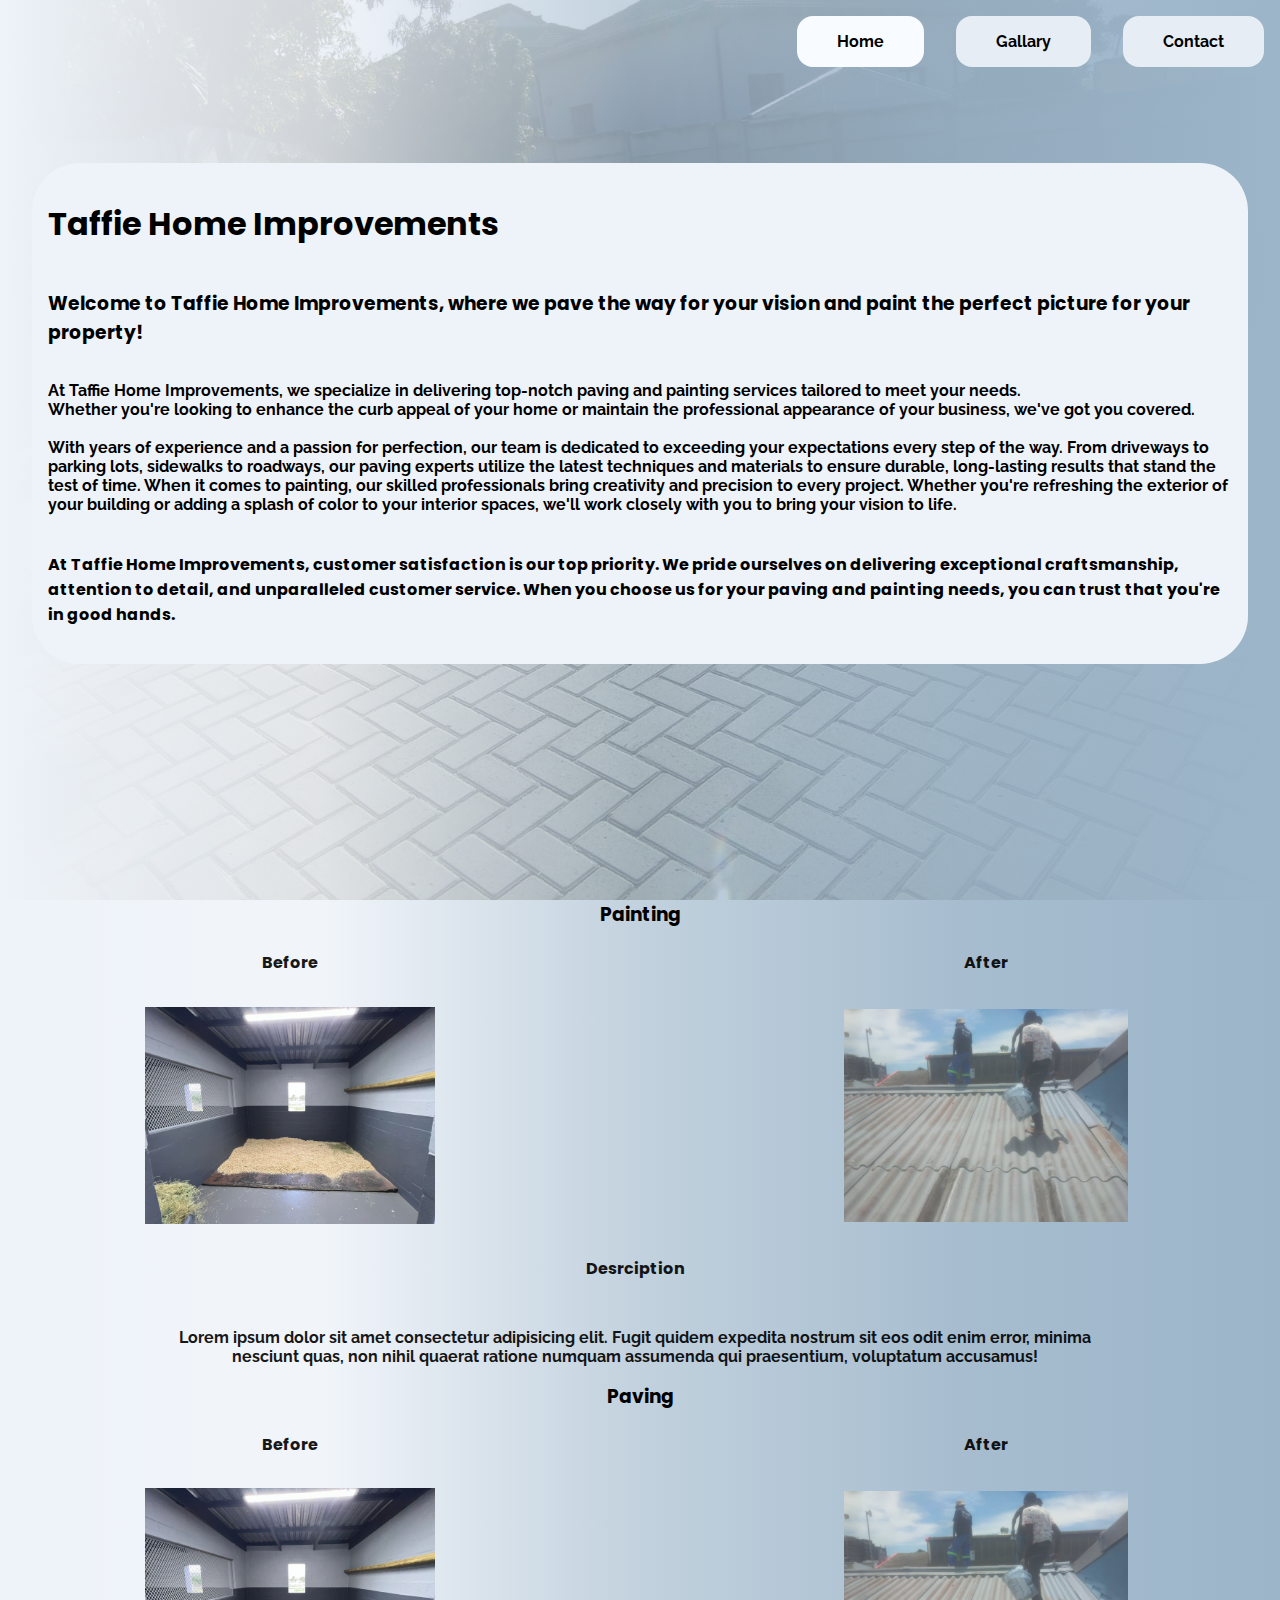
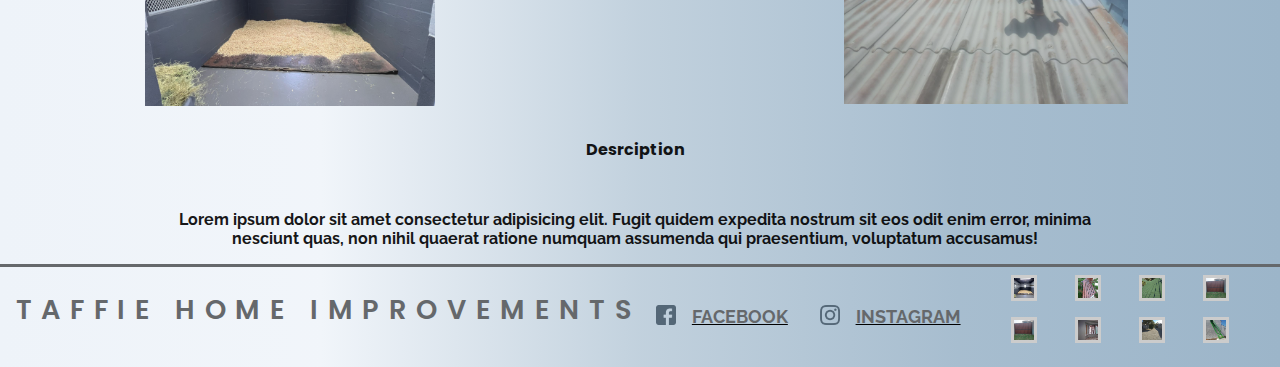
==== index.html @ 2634b91d "add breaks and home and contact href" ====
<!DOCTYPE html>
<html lang="en">
<head>
    <meta charset="UTF-8">
    <meta name="viewport" content="width=device-width, initial-scale=1.0">
    <link rel="stylesheet" href="index.css">
    <!-- FAVICON -->
    <link rel="apple-touch-icon" sizes="180x180" href="/apple-touch-icon.png">
    <link rel="icon" type="image/png" sizes="32x32" href="favicon_io (4)/favicon-32x32.png">
    <link rel="icon" type="image/png" sizes="16x16" href="favicon_io (4)/favicon-16x16.png">
    <link rel="manifest" href="/site.webmanifest">
    <title>Taffie Home Improvements</title>
    <script src="index.js"></script>
</head>
<body>
    <header>
        <nav>
            <ul class="navbar_container">
                <li class="nav_list_items_home">Home</li>
                <li class="nav_list_items"><a href="#gallary" class="nav_list_links">Gallary</a></li>
                <li class="nav_list_items"><a href="contact.html" class="nav_list_links">Contact</a></li>
            </ul>
        </nav>
        <article>
            <h1>Taffie Home Improvements</h1>
            <h3>Welcome to Taffie Home Improvements, where we pave the way for your vision and paint the perfect picture for your property!</h3>
            <p>At Taffie Home Improvements, we specialize in delivering top-notch paving and painting services tailored to meet your needs. <br>Whether you're looking to enhance the curb appeal of your home or maintain the professional appearance of your business, we've got you covered. <br><br>With years of experience and a passion for perfection, our team is dedicated to exceeding your expectations every step of the way. From driveways to parking lots, sidewalks to roadways, our paving experts utilize the latest techniques and materials to ensure durable, long-lasting results that stand the test of time. When it comes to painting, our skilled professionals bring creativity and precision to every project. Whether you're refreshing the exterior of your building or adding a splash of color to your interior spaces, we'll work closely with you to bring your vision to life.</p>
            <h4>At Taffie Home Improvements, customer satisfaction is our top priority. We pride ourselves on delivering exceptional craftsmanship, attention to detail, and unparalleled customer service. When you choose us for your paving and painting needs, you can trust that you're in good hands.</h4>
        </article>
    </header>
    <main>
        <h3 id="gallary" class="main_headers">Painting</h3>
        <button onclick="topFunction()" id="backToTopBtn" title="Go to top"><img src="assets/top.png" alt="Back to Top"></button>
        <section>
            <h4 class="before">Before</h4>
            <img src="assets/painting1.jpg" alt="" class="before_img">
            <h4 class="after">After</h4>
            <img src="assets/WhatsApp Image 2024-02-03 at 10.12.16_7e732983.jpg" alt="" class="after_img">
            <h4 class="description">Desrciption</h4>
            <p class="text">Lorem ipsum dolor sit amet consectetur adipisicing elit. Fugit quidem expedita nostrum sit eos odit enim error, minima nesciunt quas, non nihil quaerat ratione numquam assumenda qui praesentium, voluptatum accusamus!</p>
        </section>
        <h3 class="main_headers">Paving</h3>
        <section>
            <h4 class="before">Before</h4>
            <img src="assets/painting1.jpg" alt="" class="before_img">
            <h4 class="after">After</h4>
            <img src="assets/WhatsApp Image 2024-02-03 at 10.12.16_7e732983.jpg" alt="" class="after_img">
            <h4 class="description">Desrciption</h4>
            <p class="text">Lorem ipsum dolor sit amet consectetur adipisicing elit. Fugit quidem expedita nostrum sit eos odit enim error, minima nesciunt quas, non nihil quaerat ratione numquam assumenda qui praesentium, voluptatum accusamus!</p>
        </section>
    </main>
    <footer>
        <div class="details">
            <h2 class="details_name">Taffie Home Improvements</h2>
            <div class="facebook">
                <!-- facebook -->
                <a href="https://www.facebook.com/profile.php?id=61556179797734/"><img src="assets/facebook.png" alt=""></a>
                <a href="https://www.facebook.com/profile.php?id=61556179797734/"><h6 class="details_text">Facebook</h6></a>
            </div>
                <!-- instagram section -->
            <div class="insta">
                <!-- heading -->
                <a href="https://www.instagram.com/taffiehomeimprovements/"><img src="assets/instagram.png" alt=""></a>
                <a href="https://www.instagram.com/taffiehomeimprovements/"><h6 class="details_text">instagram</h6></a>
            </div>
            <div class="instagram_grid">
                <!-- instagram images layout into a grid of 4 columns and 8 images -->
                <img class="image_insta" src="assets/footerimg1.jpg" alt="">
                <img class="image_insta" src="assets/footerimg2.jpg" alt="">
                <img class="image_insta" src="assets/footerimg3.jpg" alt="">
                <img class="image_insta" src="assets/footerimg4.jpg" alt="">
                <img class="image_insta" src="assets/footerimg5.jpg" alt="">
                <img class="image_insta" src="assets/footerimg6.jpg" alt="">
                <img class="image_insta" src="assets/footerimg7.jpg" alt="">
                <img class="image_insta" src="assets/footerimg8.jpg" alt="">
            </div>
        </div>
    </footer>
</body>
</html>
---- index.css ----
/* ------------------------------------------------------------ GOOGLE FONT ------------------------------------------------------------ */
@import url('https://fonts.googleapis.com/css2?family=Poppins&family=Quicksand&family=Raleway:wght@300&family=Roboto:wght@300&display=swap');
@media only screen and (max-width: 600px) {
  body , html {
    margin: 0;
  }
  h1,h2, h3, h4 {
    font-family: 'Poppins', sans-serif;
  }
  p, .nav_list_items, .nav_list_items_home {
    font-family: 'Raleway', sans-serif;
    font-weight: bold;
  }
  /* ------------------------------------------------------------ NAVBAR ------------------------------------------------------------ */
  .navbar_container {
    display: flex;
    justify-content: flex-end;
    margin: 0;
  }
  .nav_list_items {
    list-style-type: none;
    margin: 0.5rem;
    padding: 1rem;
    border-radius: 1rem;
    background-color: #e6edf4;
    cursor: pointer;
  }
  .nav_list_items_home {
    list-style-type: none;
    margin: 0.5rem;
    padding: 1rem;
    border-radius: 1rem;
    background-color: rgb(248 251 255);
    cursor: pointer;
  }
  .nav_list_links {
    text-decoration: none;
  }
  a {
    color: black;
  }
  a:active {
    color: white;
  }
  header {
    height: 100vh;
    background-image: linear-gradient(to right,rgba(238, 243, 249, 1), rgb(238 243 249 / 82%), rgb(156 181 201 / 62%),rgb(156 181 201 / 89%),rgba(156, 181, 201, 1)), url("assets/afterpic1.jpg");
    background-size: cover;
    background-position: bottom;
  }
  main{
    margin: 0;
    background: linear-gradient(to right,rgba(238, 243, 249, 1), rgb(238 243 249 / 82%), rgb(156 181 201 / 62%),rgb(156 181 201 / 89%),rgba(156, 181, 201, 1));
  }
  .main_headers {
    text-align: center;
    margin: 0;
  }
  article {
    display: flex;
    flex-direction: column;
    margin: 0.5rem;
    border-radius: 3rem;
    padding: 0.5rem;
    background-color: #eef3f9;
  }
  article h1 {
    font-size: 1.3rem;
  }
  article h3 {
    font-size: 1rem ;
    margin: auto;
  }
  article p, article h4 {
    font-size: 0.8rem;
  }
  #backToTopBtn {
    display: none;
    position: fixed;
    bottom: 20px;
    right: 20px;
    z-index: 99;
    border: none;
    background-color: transparent; /* Set background color to transparent */
    cursor: pointer;
  }
  #backToTopBtn img {
    width: 40px; /* Adjust the width of the image */
    height: 40px; /* Adjust the height of the image */
  }
  #backToTopBtn:hover img {
    opacity: 0.7; /* Reduce opacity on hover */
  }
  /* ------------------------------------------------------------ SECTION GRID ------------------------------------------------------------ */
  section {
    display: flex;
    flex-direction: column;
    align-self: center;
    justify-self: center;
    opacity: 0.9;
    text-align: center;  
  }
  section img {
    width: 50%;
    margin: auto;
  }
  .text {
    margin: 0.5rem 2rem;
  }
  /* ------------------------------------------------------------ FOOTER ------------------------------------------------------------ */
  .details {
    display: flex;
    flex-direction:column ;
    margin: auto;
    align-items: center;
    justify-items: center;
    border-top: 0.2rem solid #65686b;
    background: linear-gradient(to right,rgba(238, 243, 249, 1), rgb(238 243 249 / 82%), rgb(156 181 201 / 62%),rgb(156 181 201 / 89%),rgba(156, 181, 201, 1));
  }
  .details_name {
    font-family: 'Poppins', sans-serif;    
    font-size: 1rem;
    font-weight: 600;
    letter-spacing: 0.3rem;
    color: #65686b;
    text-transform: uppercase; 
  }
  .details_text {
    font-family: 'Raleway', sans-serif;
    font-size: 1rem;
    font-weight: bold;
    color: #65686b;
    text-transform: uppercase; 
    margin: 0.5rem;
  }
  .facebook, .insta {
    display: flex;
    flex-direction: row;
    align-items: center;
  }
  .details img{
    max-width: 20px;
    max-height: 20px;
  }
  .instagram_grid {
    display: grid;
    grid-template-columns: repeat(4, 4rem);
    grid-row-gap: 1rem; 
    justify-items: center;
    margin-bottom: 1rem;
  }
  .image_insta {
    width: 5rem;
    height: 5rem;
    object-fit: cover; 
    border: 0.2rem solid #9CB5C9;
  }
}
/* ------------------------------------------------------------ RESPONSIVENESS FOR TABLET ------------------------------------------------------------ */
@media only screen and (min-width: 601px) and (max-width: 1024px) {
  body , html {
    margin: 0;
  }
  h1,h2, h3, h4 {
    font-family: 'Poppins', sans-serif;
  }
  p, .nav_list_items, .nav_list_items_home {
    font-family: 'Raleway', sans-serif;
    font-weight: bold;
  }
  .navbar_container {
    display: flex;
    justify-content: flex-end;
    margin: 0;
  }
  .nav_list_items {
    list-style-type: none;
    margin: 1rem;
    padding: 1rem 2.5rem;
    border-radius: 1rem;
    background-color: #e6edf4;
    cursor: pointer;
  }
  .nav_list_items_home {
    list-style-type: none;
    margin: 1rem;
    padding: 1rem 2.5rem;
    border-radius: 1rem;
    background-color: rgb(248 251 255);
    cursor: pointer;
  }
  .nav_list_items:hover {
    background-color:rgb(248 251 255);
  }
  .nav_list_links {
    text-decoration: none;
  }
  a {
    color: black;
  }
  a:active {
    color: white;
  }
  header {
    height: 100vh;
    background-image: linear-gradient(to right,rgba(238, 243, 249, 1), rgb(238 243 249 / 82%), rgb(156 181 201 / 62%),rgb(156 181 201 / 89%),rgba(156, 181, 201, 1)), url("assets/afterpic1.jpg");
    background-size: cover;
    background-position: bottom;
  }
  main{
    margin: 0;
    background: linear-gradient(to right,rgba(238, 243, 249, 1), rgb(238 243 249 / 82%), rgb(156 181 201 / 62%),rgb(156 181 201 / 89%),rgba(156, 181, 201, 1));
  }
  .main_headers {
    text-align: center;
    margin: 0;
  }
  article {
    display: flex;
    flex-direction: column;
    margin: 2rem;
    border-radius: 3rem;
    padding: 1rem;
    background-color: #eef3f9;
  }
  #backToTopBtn {
    display: none;
    position: fixed;
    bottom: 20px;
    right: 20px;
    z-index: 99;
    border: none;
    background-color: transparent; /* Set background color to transparent */
    cursor: pointer;
  }
  #backToTopBtn img {
    width: 40px; /* Adjust the width of the image */
    height: 40px; /* Adjust the height of the image */
  }
  #backToTopBtn:hover img {
    opacity: 0.7; /* Reduce opacity on hover */
  }
  /* ------------------------------------------------------------ SECTION GRID ------------------------------------------------------------ */
  section {
    display: grid;
    grid-template-columns: repeat(4, auto);
    align-self: center;
    justify-self: center;
    opacity: 0.9;
    gap: 10px;
    grid-auto-rows: minmax(1f1, auto);
    text-align: center;
  }
  section img {
    width: 50%;
    margin: auto;
  }
  .before {
    grid-column: 1 / 2 ;
    grid-row: 1;
  }
  .before_img {
    grid-column: 1 / 2;
    grid-row: 2;
  }
  .after  {
    grid-column: 3 / 4;
    grid-row: 1;
  }
  .after_img {
    grid-column: 3 / 4;
    grid-row: 2;
  }
  .description {
    grid-column: 1 / 4;
    grid-row: 3 ;
  }
  .text {
    grid-column: 1 / 4;
    grid-row: 4;
    margin: 1rem 10rem;
  }
  /* ------------------------------------------------------------ FOOTER ------------------------------------------------------------ */
  .details {
    display: flex;
    flex-direction: column;
    margin: auto;
    align-items: center;
    justify-items: center;
    border-top: 0.2rem solid #65686b;
    background: linear-gradient(to right,rgba(238, 243, 249, 1), rgb(238 243 249 / 82%), rgb(156 181 201 / 62%),rgb(156 181 201 / 89%),rgba(156, 181, 201, 1));
  }
  .details_name {
    font-family: 'Poppins', sans-serif;    
    font-size: 1.5rem;
    font-weight: 600;
    letter-spacing: 0.5rem;
    color: #65686b;
    text-align: left;
    text-transform: uppercase; 
  }
  .details_text {
    font-family: 'Raleway', sans-serif;
    font-size: 1.125rem;
    font-weight: bold;
    color: #65686b;
    text-transform: uppercase; 
    margin: 1rem;
  } 
  .facebook, .insta {
    display: flex;
    flex-direction: row;
    align-items: center;
  }
  .details img{
    max-width: 20px;
    max-height: 20px;
  }
  .instagram_grid {
    display: grid;
    grid-template-columns: repeat(4, 4rem);
    grid-row-gap: 1rem; 
    justify-items: center;
    margin-bottom: 1rem;
  }
  .image_insta {
    width: 5rem;
    height: 5rem;
    object-fit: cover; 
    border: 0.2rem solid #9CB5C9;
  }
}
/*  ------------------------------------------------------------ RESPONSIVENESS FOR LARGE SCREENS ------------------------------------------------------------ */
@media only screen and (min-width: 1025px) {
  body , html {
    margin: 0;
  }
  h1,h2, h3, h4 {
    font-family: 'Poppins', sans-serif;
  }
  p, .nav_list_items, .nav_list_items_home {
    font-family: 'Raleway', sans-serif;
    font-weight: bold;
  }
  .navbar_container {
    display: flex;
    justify-content: flex-end;
    margin: 0;
  }
  .nav_list_items {
    list-style-type: none;
    margin: 1rem;
    padding: 1rem 2.5rem;
    border-radius: 1rem;
    background-color: #e6edf4;
    cursor: pointer;
  }
  .nav_list_items_home {
    list-style-type: none;
    margin: 1rem;
    padding: 1rem 2.5rem;
    border-radius: 1rem;
    background-color: rgb(248 251 255);
    cursor: pointer;
  }
  .nav_list_items:hover {
    background-color:rgb(248 251 255);
  }
  .nav_list_links {
    text-decoration: none;
  }
  a {
    color: black;
  }
  a:active {
    color: white;
  }
  header {
    height: 100vh;
    background-image: linear-gradient(to right,rgba(238, 243, 249, 1), rgb(238 243 249 / 82%), rgb(156 181 201 / 62%),rgb(156 181 201 / 89%),rgba(156, 181, 201, 1)), url("assets/afterpic1.jpg");
    background-size: cover;
    background-position: bottom;
  }
  main{
    margin: 0;
    background: linear-gradient(to right,rgba(238, 243, 249, 1), rgb(238 243 249 / 82%), rgb(156 181 201 / 62%),rgb(156 181 201 / 89%),rgba(156, 181, 201, 1));
  }
  .main_headers {
    text-align: center;
    margin: 0;
  }
  article {
    display: flex;
    flex-direction: column;
    margin: 5rem 2rem;
    border-radius: 3rem;
    padding: 1rem;
    background-color: #eef3f9;
  }
  #backToTopBtn {
    display: none;
    position: fixed;
    bottom: 20px;
    right: 20px;
    z-index: 99;
    border: none;
    background-color: transparent; /* Set background color to transparent */
    cursor: pointer;
  }
  #backToTopBtn img {
    width: 40px; /* Adjust the width of the image */
    height: 40px; /* Adjust the height of the image */
  }
  #backToTopBtn:hover img {
    opacity: 0.7; /* Reduce opacity on hover */
  }
  /* ------------------------------------------------------------ SECTION GRID ------------------------------------------------------------ */
  section {
    display: grid;
    grid-template-columns: repeat(4, auto);
    align-self: center;
    justify-self: center;
    opacity: 0.9;
    gap: 10px;
    grid-auto-rows: minmax(1f1, auto);
    text-align: center;
  }
  section img {
    width: 50%;
    margin: auto;
  }
  .before {
    grid-column: 1 / 2 ;
    grid-row: 1;
  }
  .before_img {
    grid-column: 1 / 2;
    grid-row: 2;
  }
  .after  {
    grid-column: 3 / 4;
    grid-row: 1;
  }
  .after_img {
    grid-column: 3 / 4;
    grid-row: 2;
  }
  .description {
    grid-column: 1 / 4;
    grid-row: 3 ;
  }
  .text {
    grid-column: 1 / 4;
    grid-row: 4;
    margin: 1rem 10rem;
  }
  /* ------------------------------------------------------------ FOOTER ------------------------------------------------------------ */
  .details {
    display: flex;
    flex-direction: row;
    margin: auto;
    align-items: center;
    justify-content: space-evenly;
    border-top: 0.2rem solid #65686b;
    background: linear-gradient(to right,rgba(238, 243, 249, 1), rgb(238 243 249 / 82%), rgb(156 181 201 / 62%),rgb(156 181 201 / 89%),rgba(156, 181, 201, 1));
  }
  .details_name {
    font-family: 'Poppins', sans-serif;    
    font-size: 1.7rem;
    font-weight: 600;
    letter-spacing: 0.6rem;
    color: #65686b;
    text-align: left;
    padding-bottom: 0.8rem;
    text-transform: uppercase; 
  }
  .details_text {
    font-family: 'Raleway', sans-serif;
    font-size: 1.125rem;
    font-weight: bold;
    color: #65686b;
    margin: 1rem;
    text-transform: uppercase; 
  } 
  .facebook, .insta {
    display: flex;
    flex-direction: row;
    align-items: center;
  }
  .details img{
    max-width: 20px;
    max-height: 20px;
  }
  .instagram_grid {
    display: grid;
    grid-template-columns: repeat(4, 4rem);
    grid-row-gap: 1rem; 
    justify-items: center;
    margin-bottom: 1rem;
    margin-right: 1rem;
  }
  .image_insta {
    width: 5rem;
    height: 5rem;
    object-fit: cover; 
    border: 0.2rem solid #cccccc;
  }
  .image_insta:hover {
    width: 7rem;
    height: 7rem;
  }
}
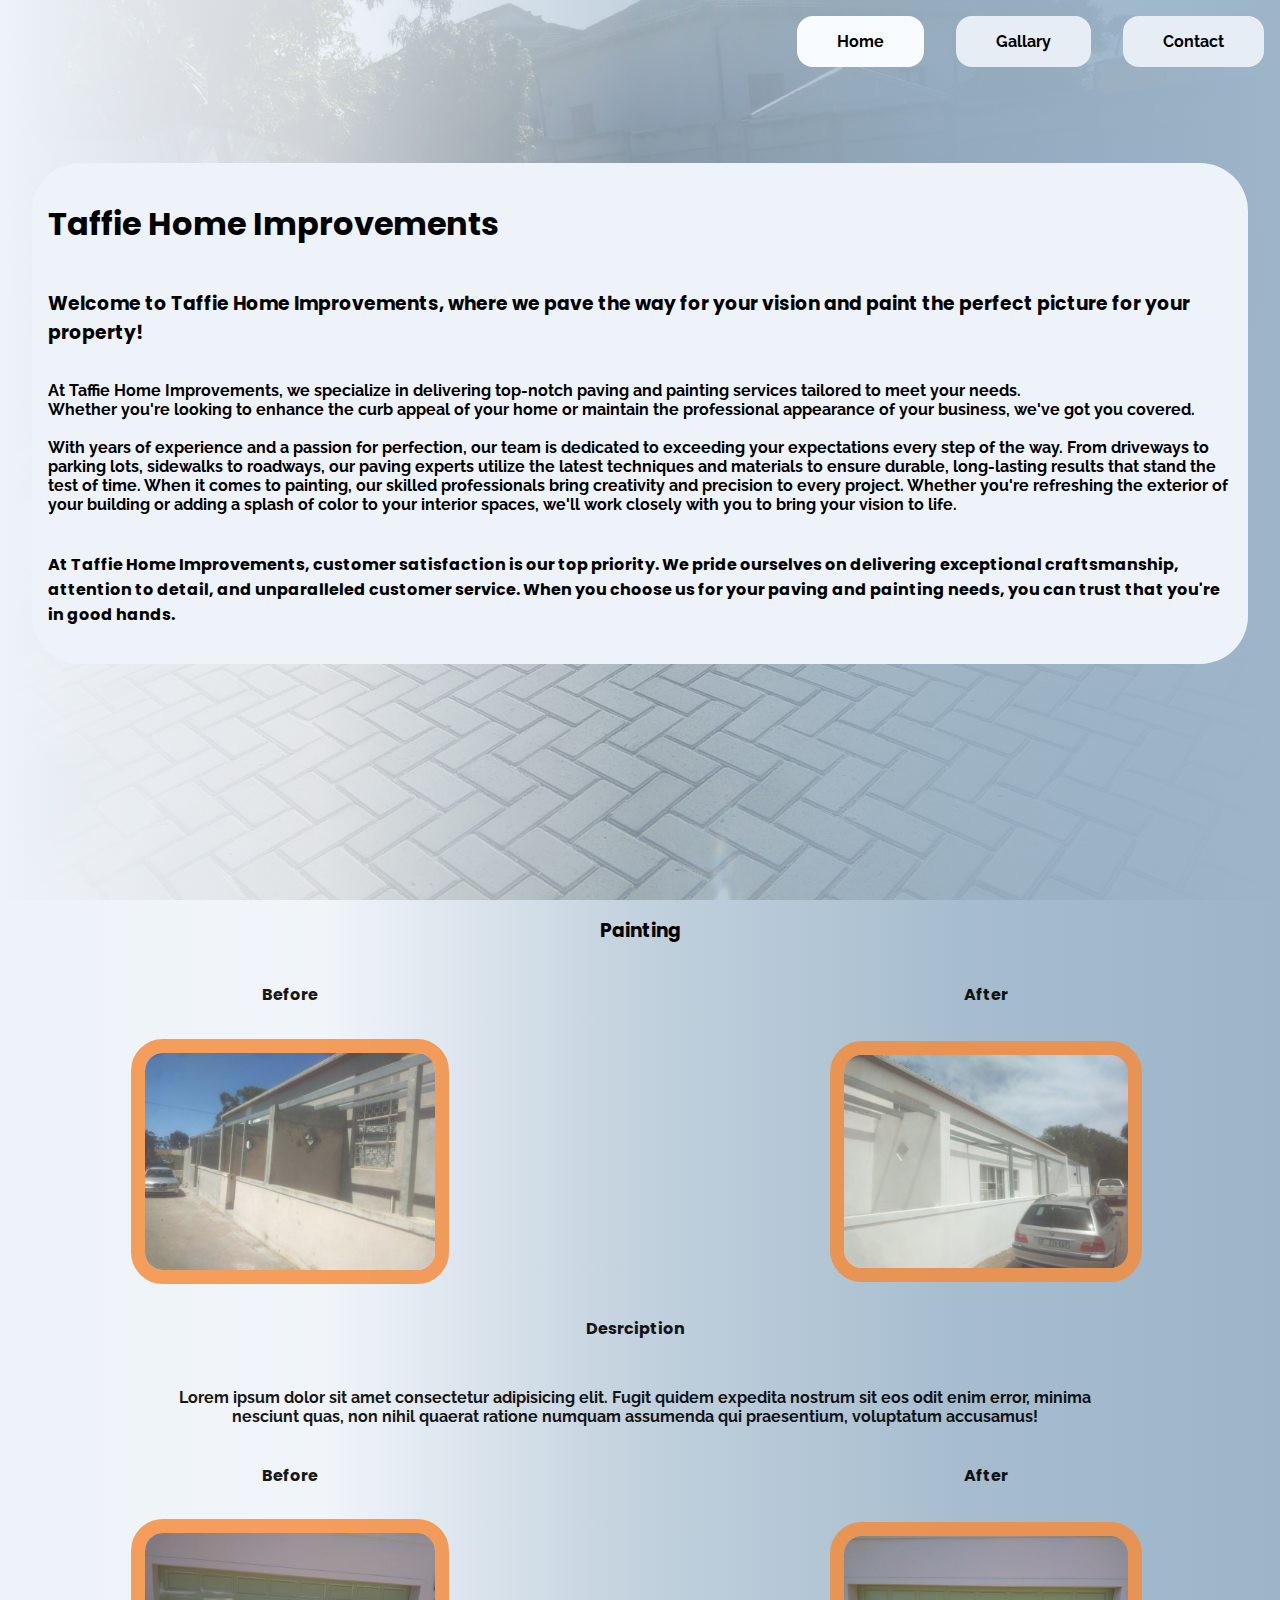
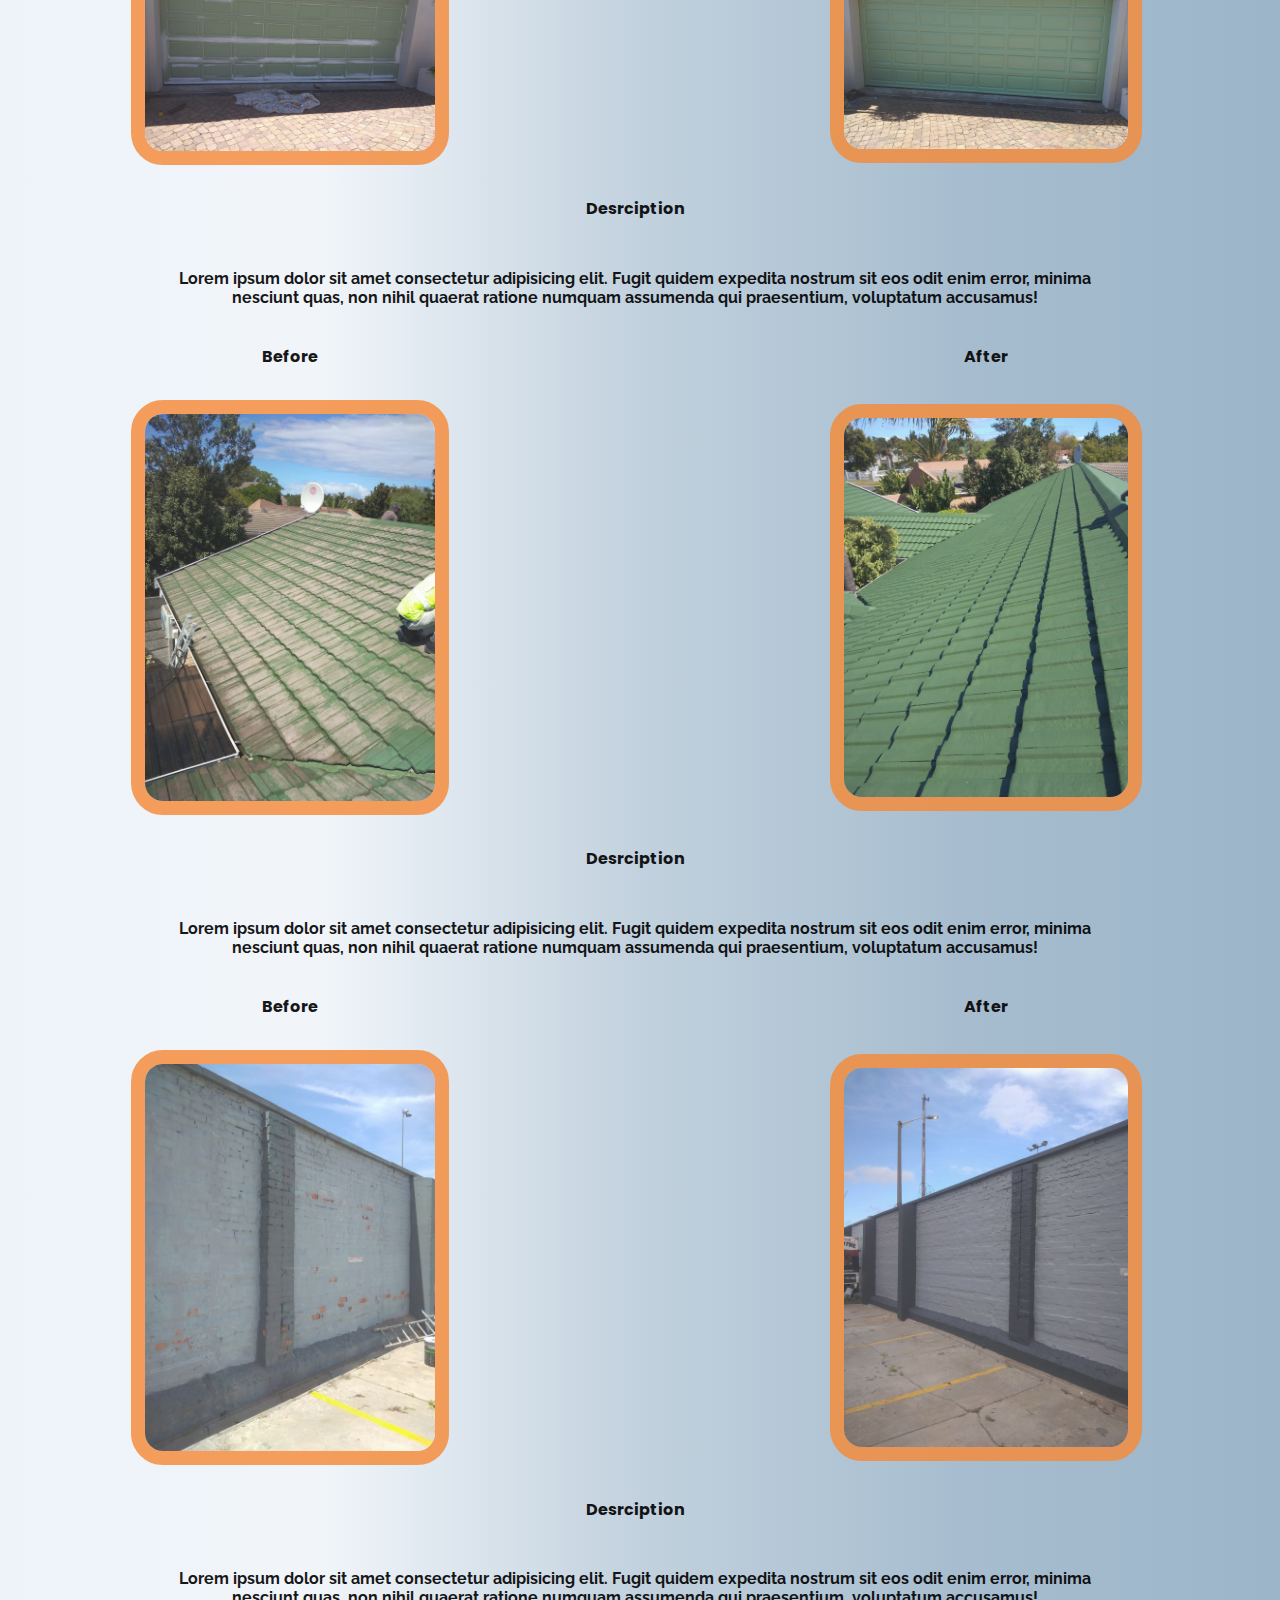
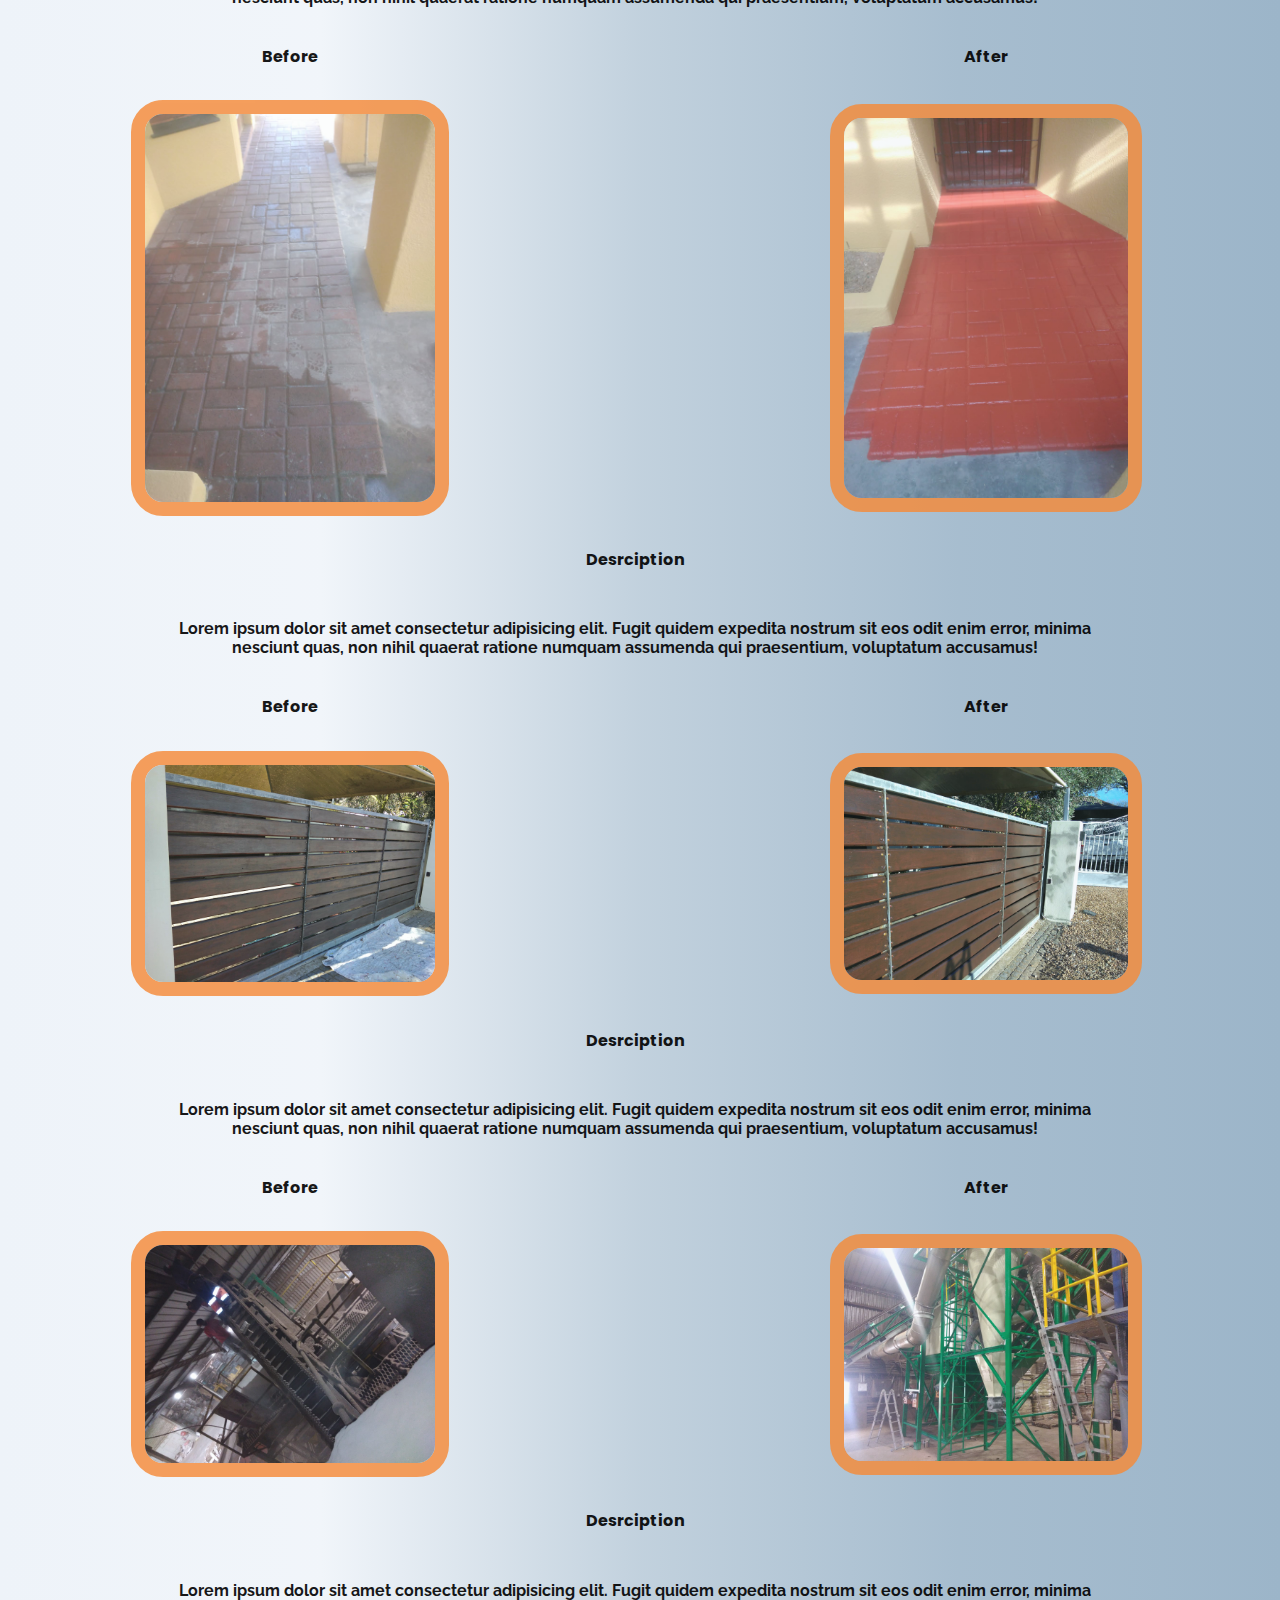
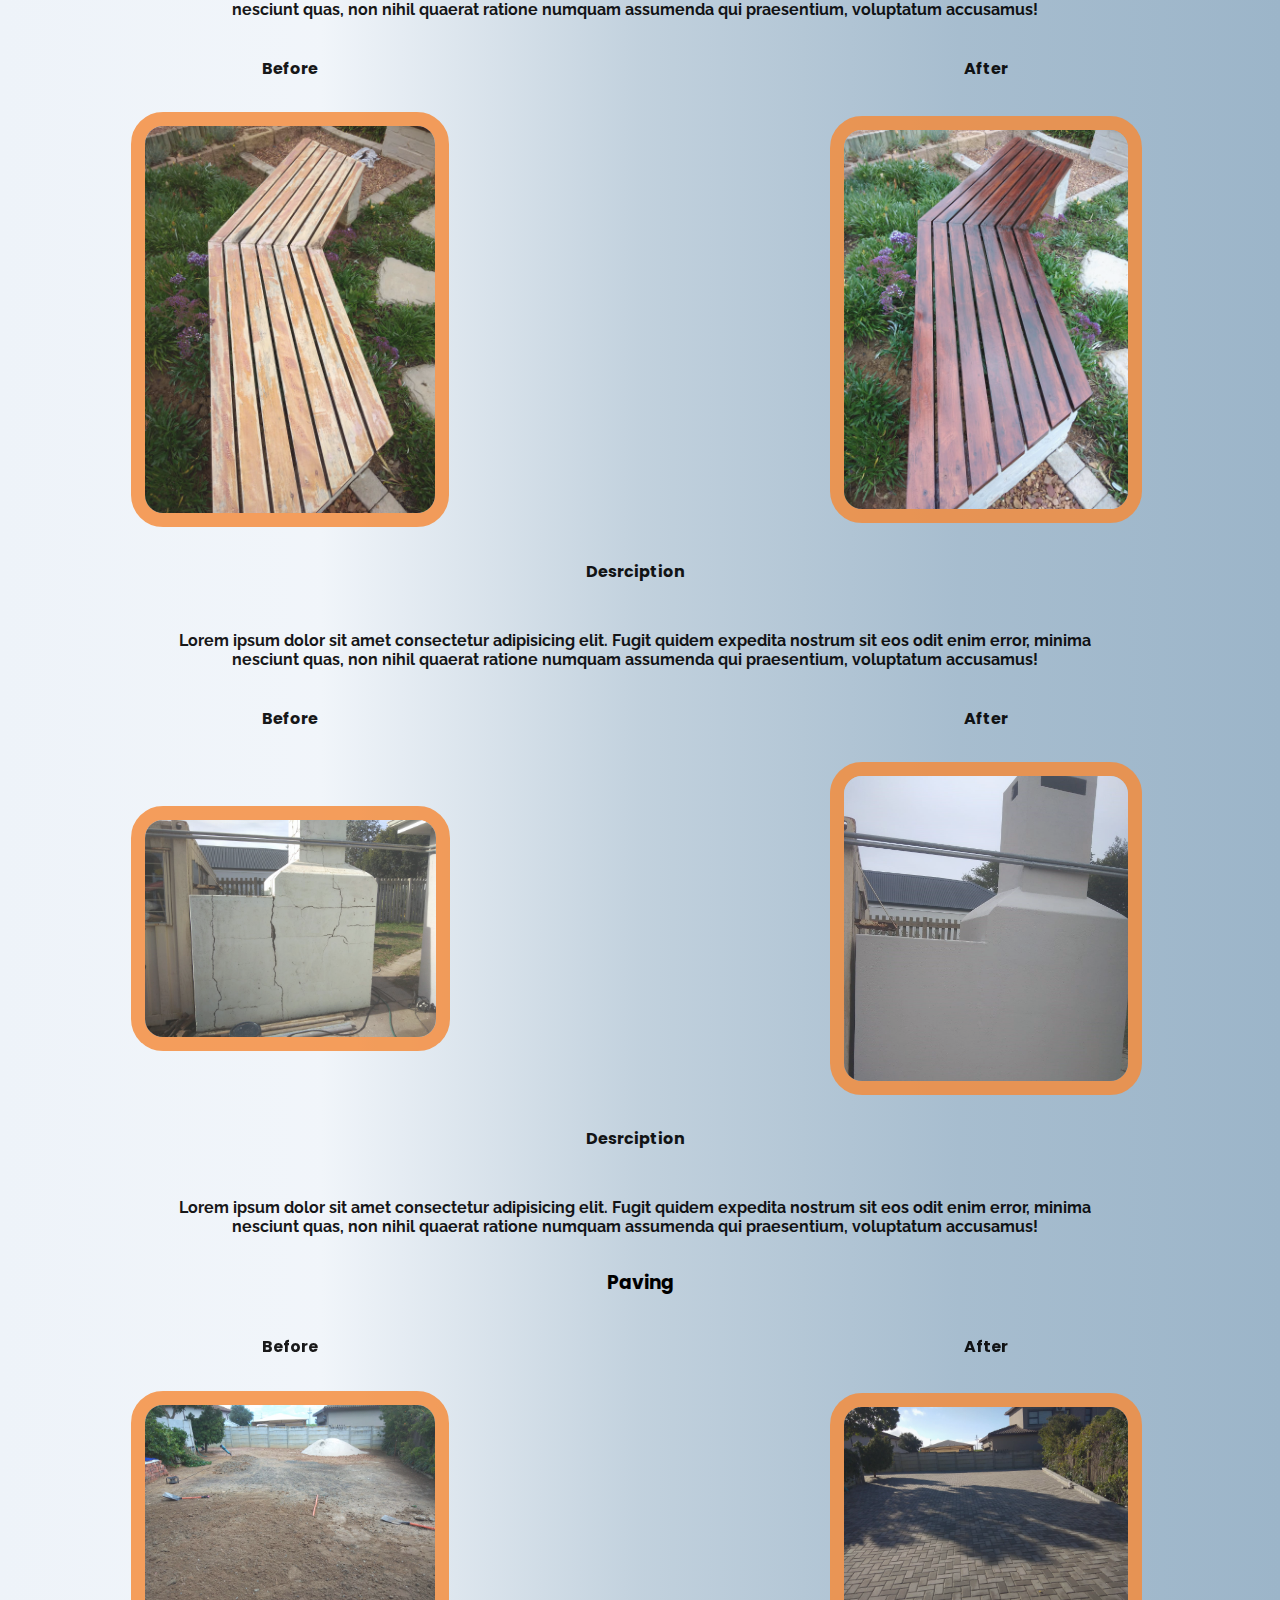
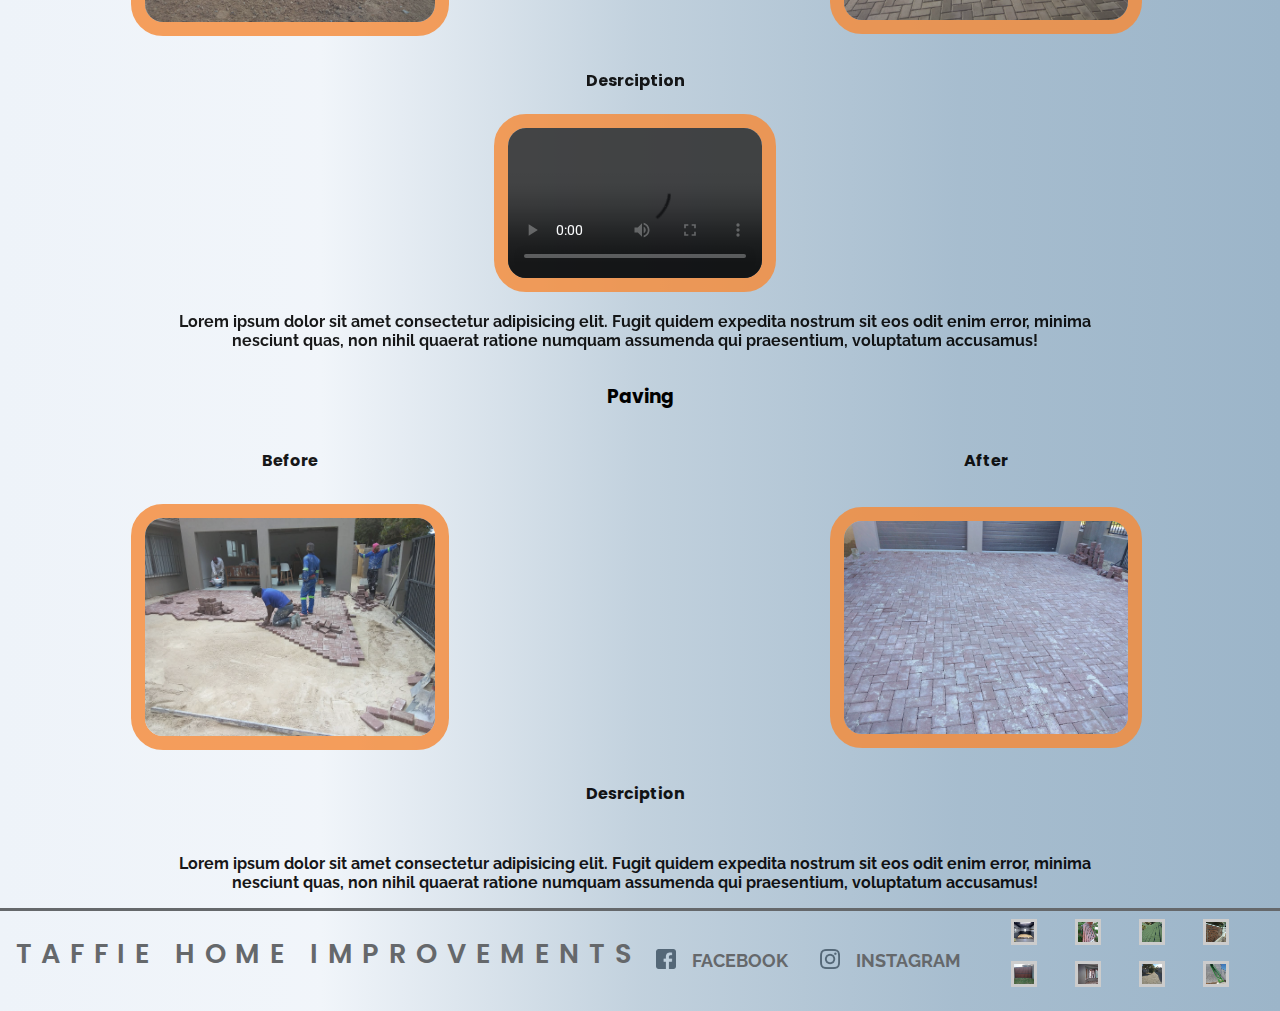
==== commit 9361cbd9: "added the imges for website grid" ====
--- a/index.html
+++ b/index.html
@@ -33,18 +33,94 @@
         <button onclick="topFunction()" id="backToTopBtn" title="Go to top"><img src="assets/top.png" alt="Back to Top"></button>
         <section>
             <h4 class="before">Before</h4>
-            <img src="assets/painting1.jpg" alt="" class="before_img">
+            <img src="assets/paint1.jpg" alt="" class="before_img">
             <h4 class="after">After</h4>
-            <img src="assets/WhatsApp Image 2024-02-03 at 10.12.16_7e732983.jpg" alt="" class="after_img">
+            <img src="assets/paint2.jpg" alt="" class="after_img">
+            <h4 class="description">Desrciption</h4>
+            <p class="text">Lorem ipsum dolor sit amet consectetur adipisicing elit. Fugit quidem expedita nostrum sit eos odit enim error, minima nesciunt quas, non nihil quaerat ratione numquam assumenda qui praesentium, voluptatum accusamus!</p>
+        </section>
+        <section>
+            <h4 class="before">Before</h4>
+            <img src="assets/paint3.jpg" alt="" class="before_img">
+            <h4 class="after">After</h4>
+            <img src="assets/paint4.jpg" alt="" class="after_img">
+            <h4 class="description">Desrciption</h4>
+            <p class="text">Lorem ipsum dolor sit amet consectetur adipisicing elit. Fugit quidem expedita nostrum sit eos odit enim error, minima nesciunt quas, non nihil quaerat ratione numquam assumenda qui praesentium, voluptatum accusamus!</p>
+        </section>
+        <section>
+            <h4 class="before">Before</h4>
+            <img src="assets/paint5.jpg" alt="" class="before_img">
+            <h4 class="after">After</h4>
+            <img src="assets/paint6.jpg" alt="" class="after_img">
+            <h4 class="description">Desrciption</h4>
+            <p class="text">Lorem ipsum dolor sit amet consectetur adipisicing elit. Fugit quidem expedita nostrum sit eos odit enim error, minima nesciunt quas, non nihil quaerat ratione numquam assumenda qui praesentium, voluptatum accusamus!</p>
+        </section>
+        <section>
+            <h4 class="before">Before</h4>
+            <img src="assets/paint7.jpg" alt="" class="before_img">
+            <h4 class="after">After</h4>
+            <img src="assets/paint8.jpg" alt="" class="after_img">
+            <h4 class="description">Desrciption</h4>
+            <p class="text">Lorem ipsum dolor sit amet consectetur adipisicing elit. Fugit quidem expedita nostrum sit eos odit enim error, minima nesciunt quas, non nihil quaerat ratione numquam assumenda qui praesentium, voluptatum accusamus!</p>
+        </section>
+        <section>
+            <h4 class="before">Before</h4>
+            <img src="assets/paint9.jpg" alt="" class="before_img">
+            <h4 class="after">After</h4>
+            <img src="assets/paint10.jpg" alt="" class="after_img">
+            <h4 class="description">Desrciption</h4>
+            <p class="text">Lorem ipsum dolor sit amet consectetur adipisicing elit. Fugit quidem expedita nostrum sit eos odit enim error, minima nesciunt quas, non nihil quaerat ratione numquam assumenda qui praesentium, voluptatum accusamus!</p>
+        </section>
+        <section>
+            <h4 class="before">Before</h4>
+            <img src="assets/paint11.jpg" alt="" class="before_img">
+            <h4 class="after">After</h4>
+            <img src="assets/paint12.jpg" alt="" class="after_img">
+            <h4 class="description">Desrciption</h4>
+            <p class="text">Lorem ipsum dolor sit amet consectetur adipisicing elit. Fugit quidem expedita nostrum sit eos odit enim error, minima nesciunt quas, non nihil quaerat ratione numquam assumenda qui praesentium, voluptatum accusamus!</p>
+        </section>
+        <section>
+            <h4 class="before">Before</h4>
+            <img src="assets/paint13.jpg" alt="" class="before_img">
+            <h4 class="after">After</h4>
+            <img src="assets/paint14.jpg" alt="" class="after_img">
+            <h4 class="description">Desrciption</h4>
+            <p class="text">Lorem ipsum dolor sit amet consectetur adipisicing elit. Fugit quidem expedita nostrum sit eos odit enim error, minima nesciunt quas, non nihil quaerat ratione numquam assumenda qui praesentium, voluptatum accusamus!</p>
+        </section>
+        <section>
+            <h4 class="before">Before</h4>
+            <img src="assets/paint15.jpg" alt="" class="before_img">
+            <h4 class="after">After</h4>
+            <img src="assets/footerimg2.jpg" alt="" class="after_img">
+            <h4 class="description">Desrciption</h4>
+            <p class="text">Lorem ipsum dolor sit amet consectetur adipisicing elit. Fugit quidem expedita nostrum sit eos odit enim error, minima nesciunt quas, non nihil quaerat ratione numquam assumenda qui praesentium, voluptatum accusamus!</p>
+        </section>
+        <section>
+            <h4 class="before">Before</h4>
+            <img src="assets/paint17.jpg" alt="" class="before_img">
+            <h4 class="after">After</h4>
+            <img src="assets/paint18.jpg" alt="" class="after_img">
             <h4 class="description">Desrciption</h4>
             <p class="text">Lorem ipsum dolor sit amet consectetur adipisicing elit. Fugit quidem expedita nostrum sit eos odit enim error, minima nesciunt quas, non nihil quaerat ratione numquam assumenda qui praesentium, voluptatum accusamus!</p>
         </section>
         <h3 class="main_headers">Paving</h3>
         <section>
             <h4 class="before">Before</h4>
-            <img src="assets/painting1.jpg" alt="" class="before_img">
+            <img src="assets/pav1.jpg" alt="" class="before_img">
             <h4 class="after">After</h4>
-            <img src="assets/WhatsApp Image 2024-02-03 at 10.12.16_7e732983.jpg" alt="" class="after_img">
+            <img src="assets/pave2.jpg" alt="" class="after_img">
+            <div class="description">
+                <h4 >Desrciption</h4>
+                <video controls autoplay><source autoplay src="assets/video1.mp4" type="video/mp4"></video>
+                <p class="text">Lorem ipsum dolor sit amet consectetur adipisicing elit. Fugit quidem expedita nostrum sit eos odit enim error, minima nesciunt quas, non nihil quaerat ratione numquam assumenda qui praesentium, voluptatum accusamus!</p>
+            </div>
+        </section>
+        <h3 class="main_headers">Paving</h3>
+        <section>
+            <h4 class="before">Before</h4>
+            <img src="assets/pave3.jpg" alt="" class="before_img">
+            <h4 class="after">After</h4>
+            <img src="assets/pave4.jpg" alt="" class="after_img">
             <h4 class="description">Desrciption</h4>
             <p class="text">Lorem ipsum dolor sit amet consectetur adipisicing elit. Fugit quidem expedita nostrum sit eos odit enim error, minima nesciunt quas, non nihil quaerat ratione numquam assumenda qui praesentium, voluptatum accusamus!</p>
         </section>
@@ -54,21 +130,21 @@
             <h2 class="details_name">Taffie Home Improvements</h2>
             <div class="facebook">
                 <!-- facebook -->
-                <a href="https://www.facebook.com/profile.php?id=61556179797734/"><img src="assets/facebook.png" alt=""></a>
-                <a href="https://www.facebook.com/profile.php?id=61556179797734/"><h6 class="details_text">Facebook</h6></a>
+                <a href="https://www.facebook.com/profile.php?id=61556179797734/" target="_blank"><img src="assets/facebook.png" alt=""></a>
+                <a href="https://www.facebook.com/profile.php?id=61556179797734/" target="_blank"><h6 class="details_text">Facebook</h6></a>
             </div>
                 <!-- instagram section -->
             <div class="insta">
                 <!-- heading -->
-                <a href="https://www.instagram.com/taffiehomeimprovements/"><img src="assets/instagram.png" alt=""></a>
-                <a href="https://www.instagram.com/taffiehomeimprovements/"><h6 class="details_text">instagram</h6></a>
+                <a href="https://www.instagram.com/taffiehomeimprovements/" target="_blank"><img src="assets/instagram.png" alt=""></a>
+                <a href="https://www.instagram.com/taffiehomeimprovements/" target="_blank"><h6 class="details_text">instagram</h6></a>
             </div>
             <div class="instagram_grid">
                 <!-- instagram images layout into a grid of 4 columns and 8 images -->
                 <img class="image_insta" src="assets/footerimg1.jpg" alt="">
                 <img class="image_insta" src="assets/footerimg2.jpg" alt="">
                 <img class="image_insta" src="assets/footerimg3.jpg" alt="">
-                <img class="image_insta" src="assets/footerimg4.jpg" alt="">
+                <img class="image_insta" src="assets/paint12.jpg" alt="">
                 <img class="image_insta" src="assets/footerimg5.jpg" alt="">
                 <img class="image_insta" src="assets/footerimg6.jpg" alt="">
                 <img class="image_insta" src="assets/footerimg7.jpg" alt="">
--- a/index.css
+++ b/index.css
@@ -59,7 +59,7 @@
   article {
     display: flex;
     flex-direction: column;
-    margin: 0.5rem;
+    margin: 1.5rem;
     border-radius: 3rem;
     padding: 0.5rem;
     background-color: #eef3f9;
@@ -138,6 +138,10 @@
     flex-direction: row;
     align-items: center;
   }
+  .facebook a, .insta a {
+    text-decoration: none;
+    cursor: pointer;
+  }
   .details img{
     max-width: 20px;
     max-height: 20px;
@@ -214,6 +218,7 @@
   .main_headers {
     text-align: center;
     margin: 0;
+    padding: 1rem 0;
   }
   article {
     display: flex;
@@ -312,6 +317,10 @@
     flex-direction: row;
     align-items: center;
   }
+  .facebook a, .insta a {
+    text-decoration: none;
+    cursor: pointer;
+  }
   .details img{
     max-width: 20px;
     max-height: 20px;
@@ -388,6 +397,7 @@
   .main_headers {
     text-align: center;
     margin: 0;
+    padding: 1rem 0;
   }
   article {
     display: flex;
@@ -425,9 +435,23 @@
     grid-auto-rows: minmax(1f1, auto);
     text-align: center;
   }
-  section img {
+  section img{
     width: 50%;
     margin: auto;
+    border: 14px solid #f58b39e8;
+    border-radius: 2rem;
+    transition: transform 2s ease; 
+  }
+  section img:hover, section video:hover {
+    transform: scale(1.1);
+    cursor: pointer;
+  }
+  section video {
+    width: 20%;
+    margin: auto;
+    border: 14px solid #f58b39e8;
+    border-radius: 2rem;
+    transition: transform 2s ease; 
   }
   .before {
     grid-column: 1 / 2 ;
@@ -481,11 +505,22 @@
     color: #65686b;
     margin: 1rem;
     text-transform: uppercase; 
+    text-decoration: none;
+    cursor: pointer;
   } 
   .facebook, .insta {
     display: flex;
     flex-direction: row;
     align-items: center;
+  }
+  .facebook a, .insta a {
+    text-decoration: none;
+    cursor: pointer;
+  }
+  .facebook:hover, .insta:hover {
+    border: 0.2rem solid #e6e4e4;
+    border-radius: 2rem;
+    padding: 0.5rem;
   }
   .details img{
     max-width: 20px;
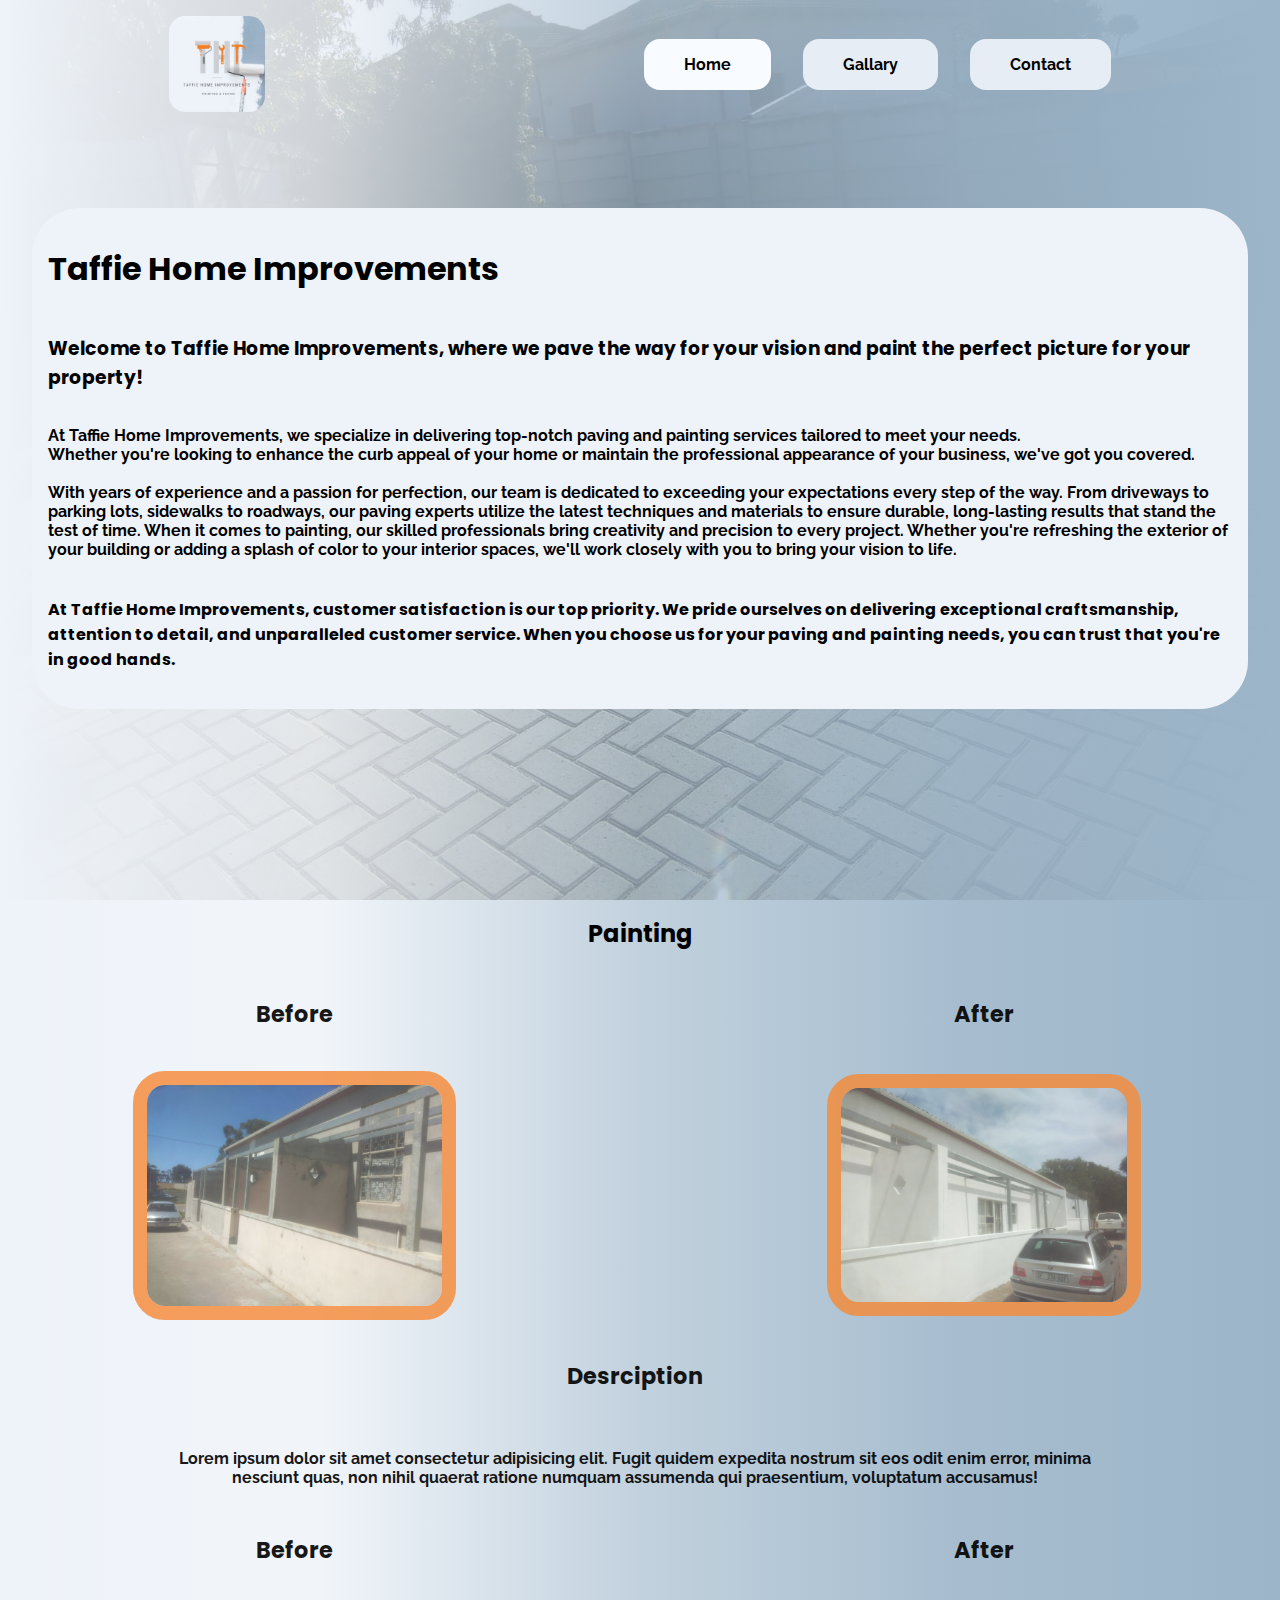
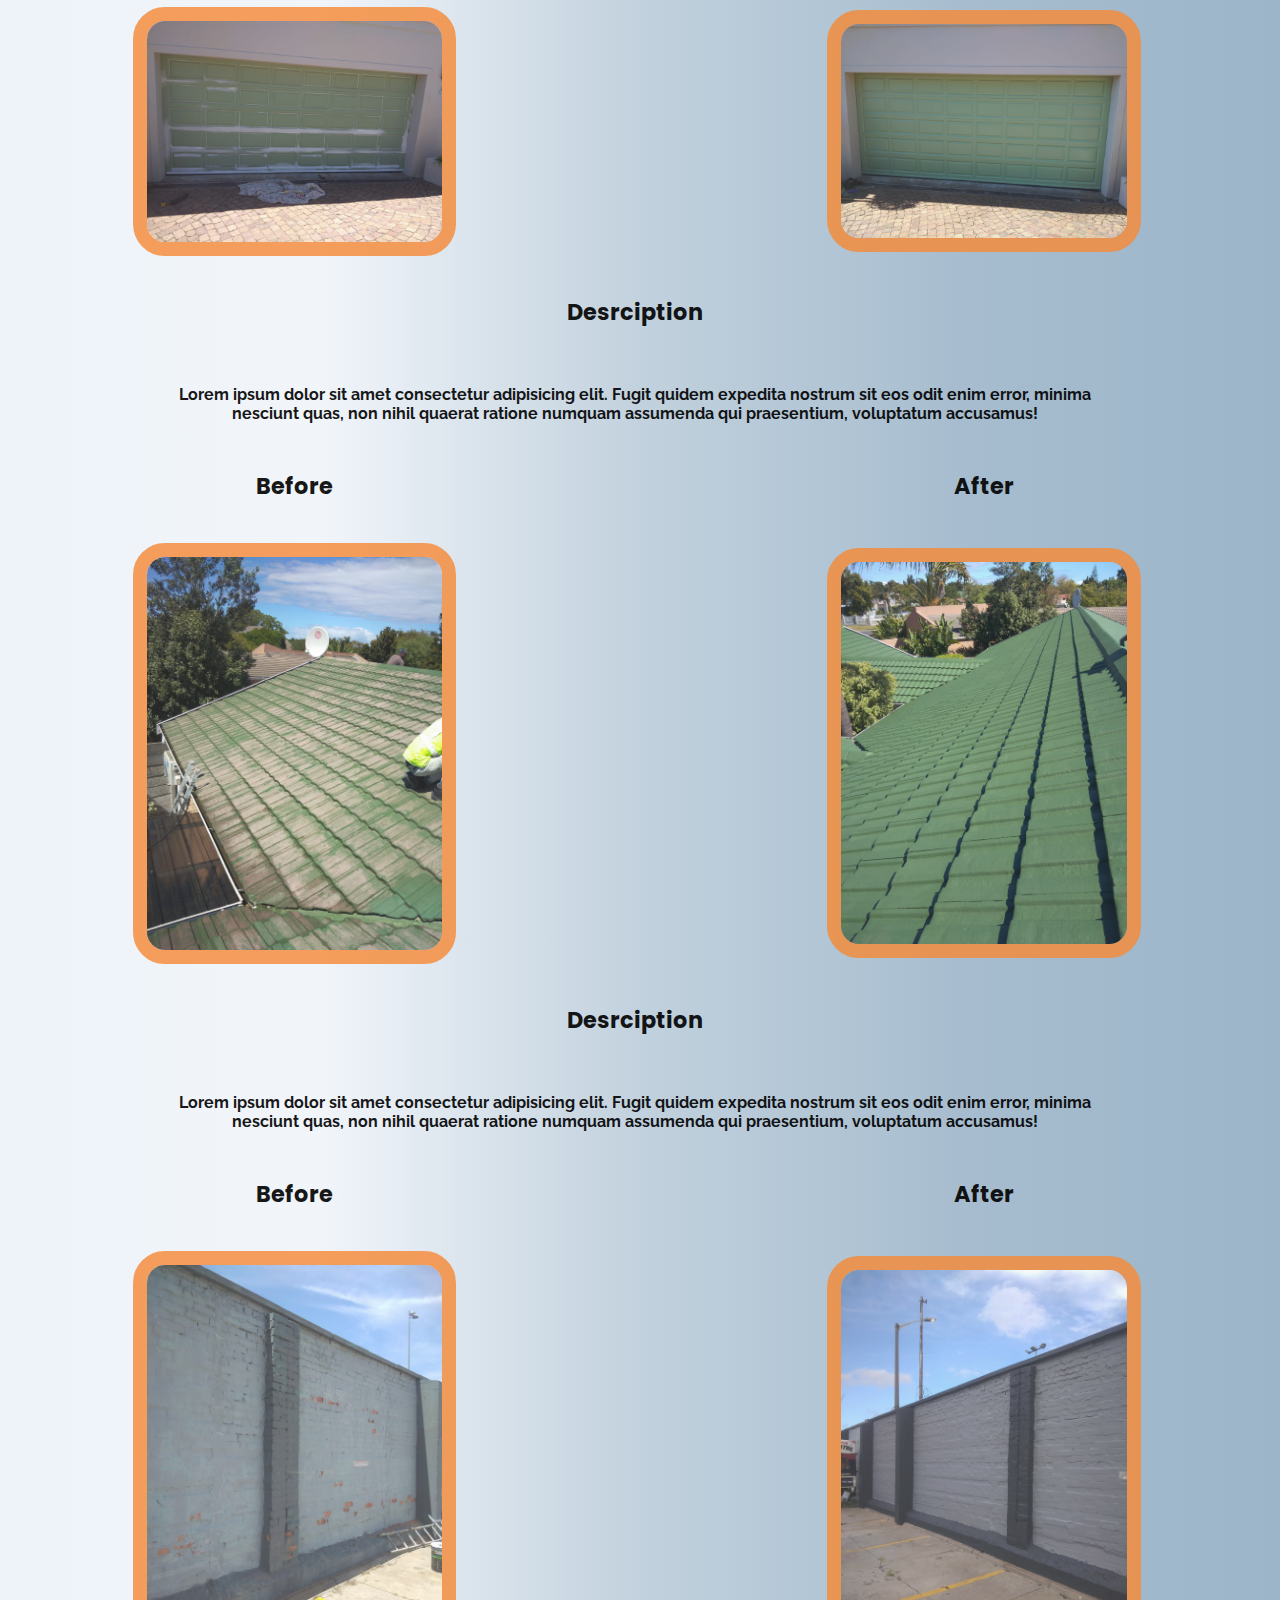
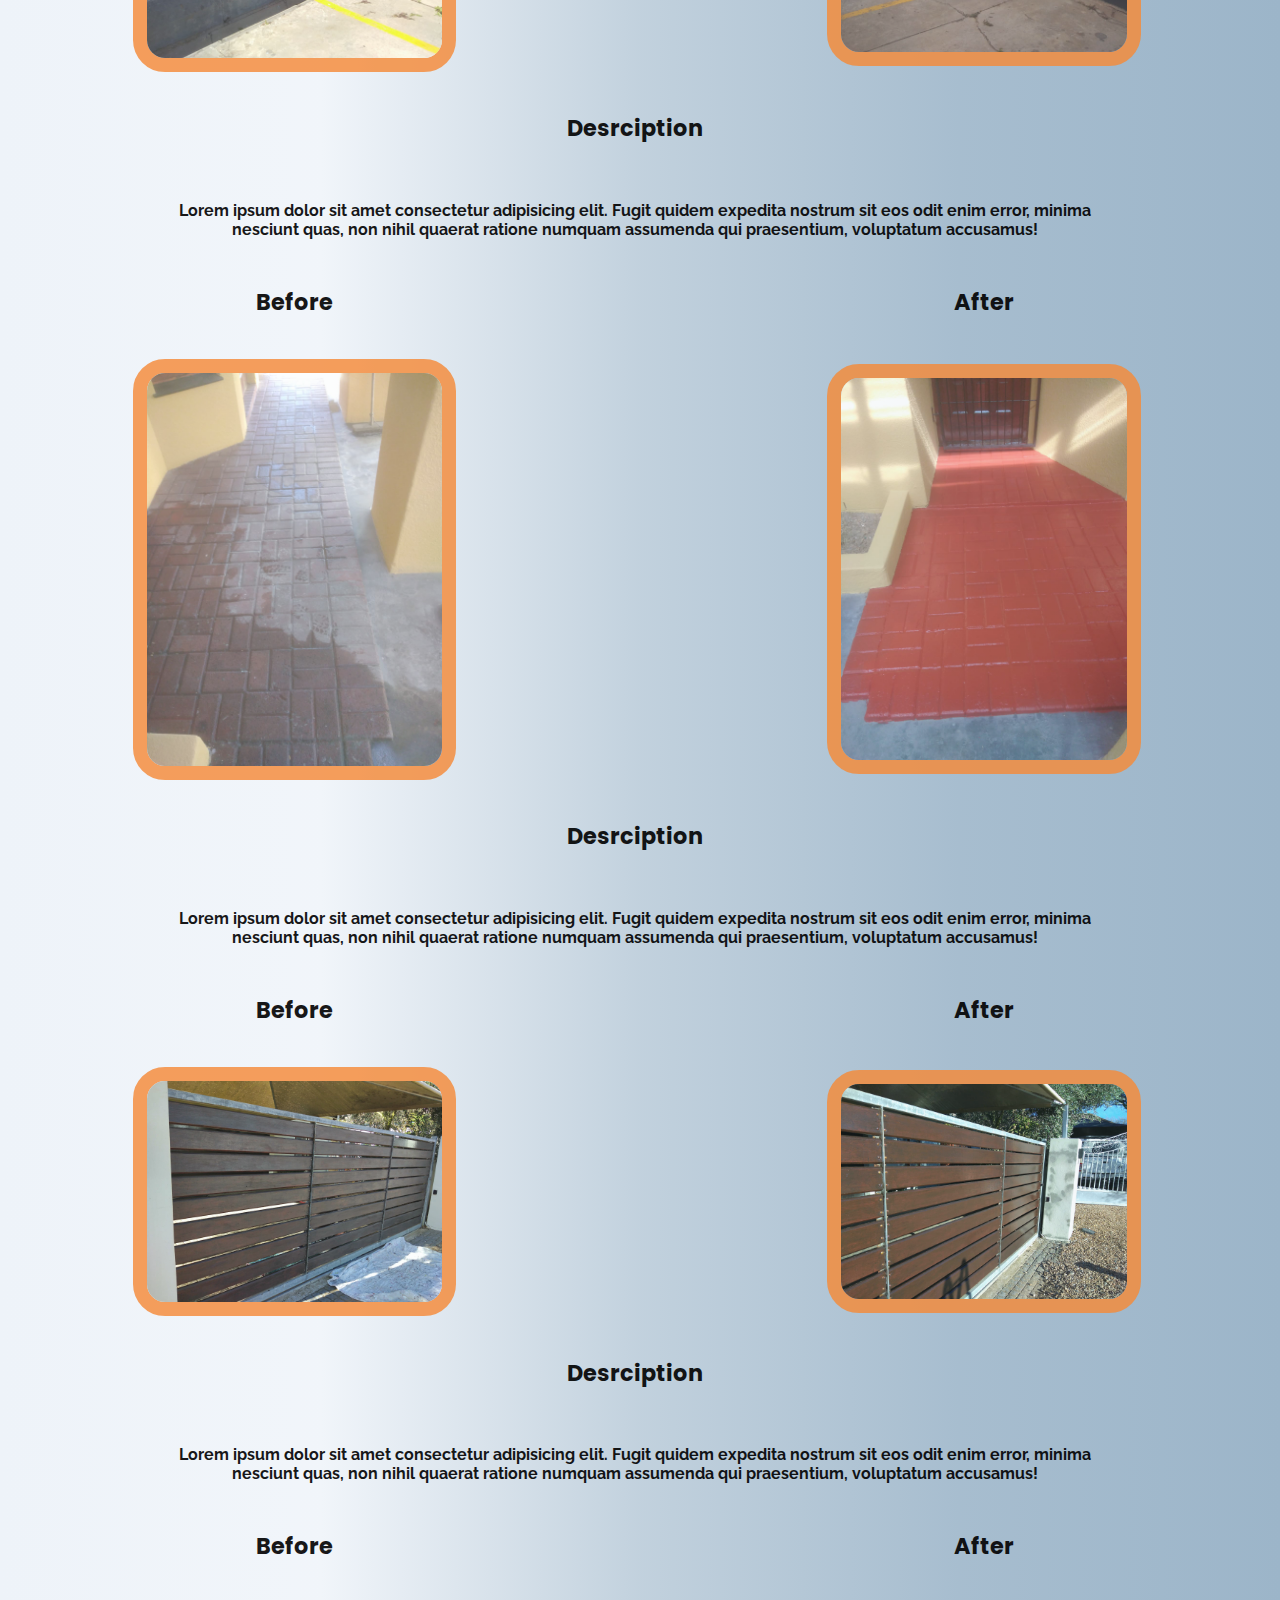
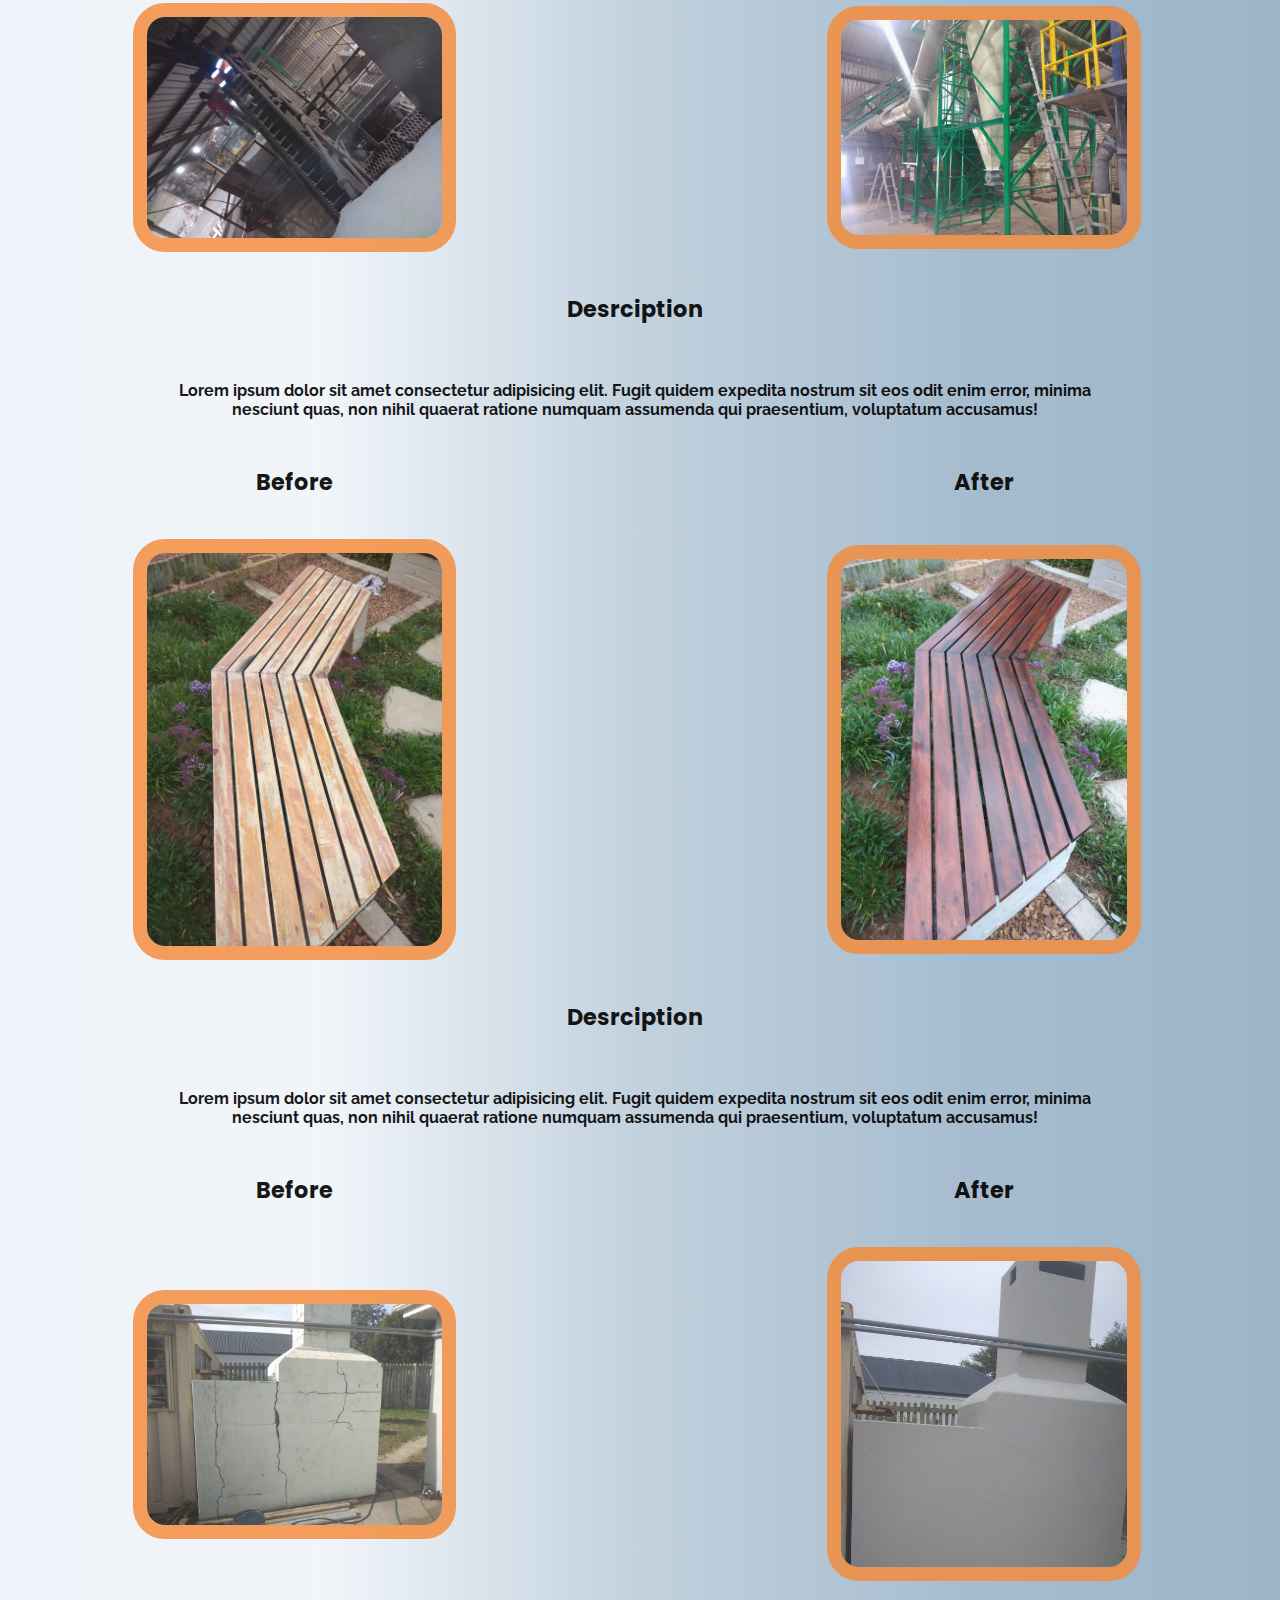
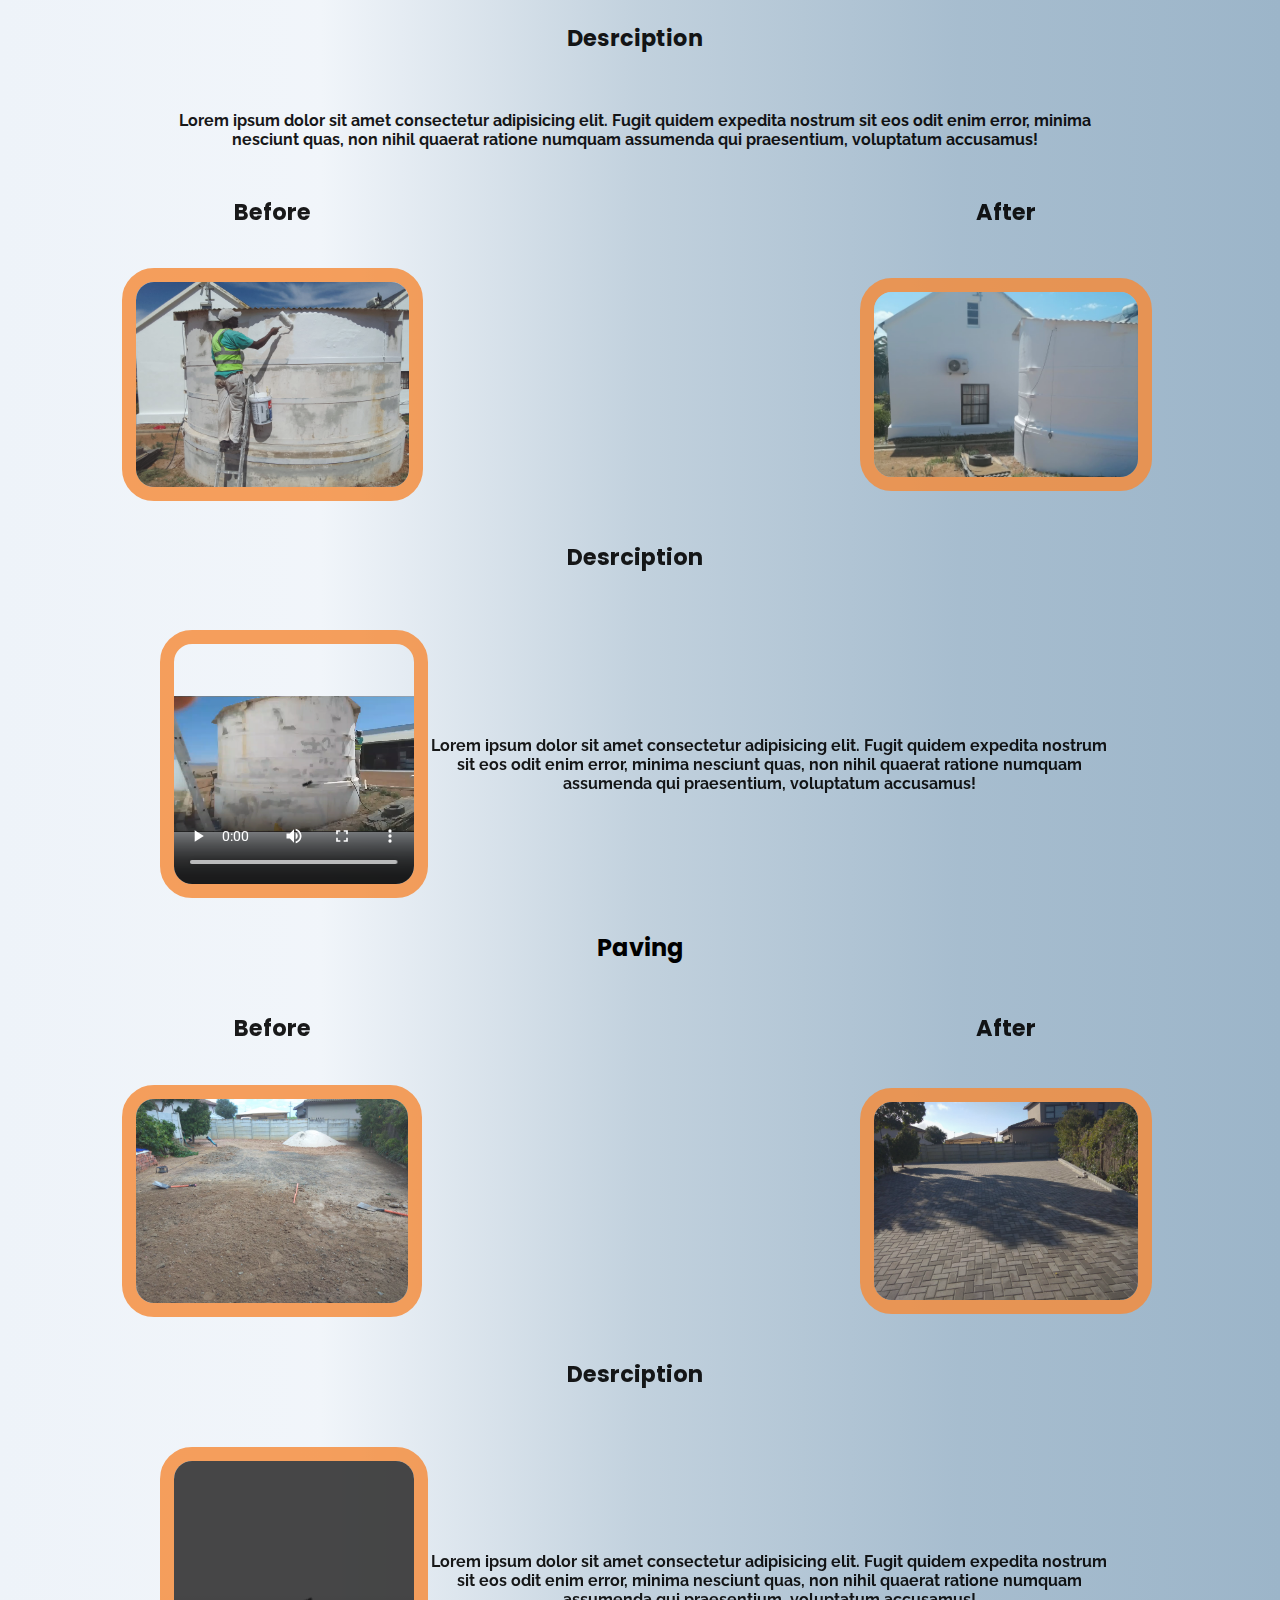
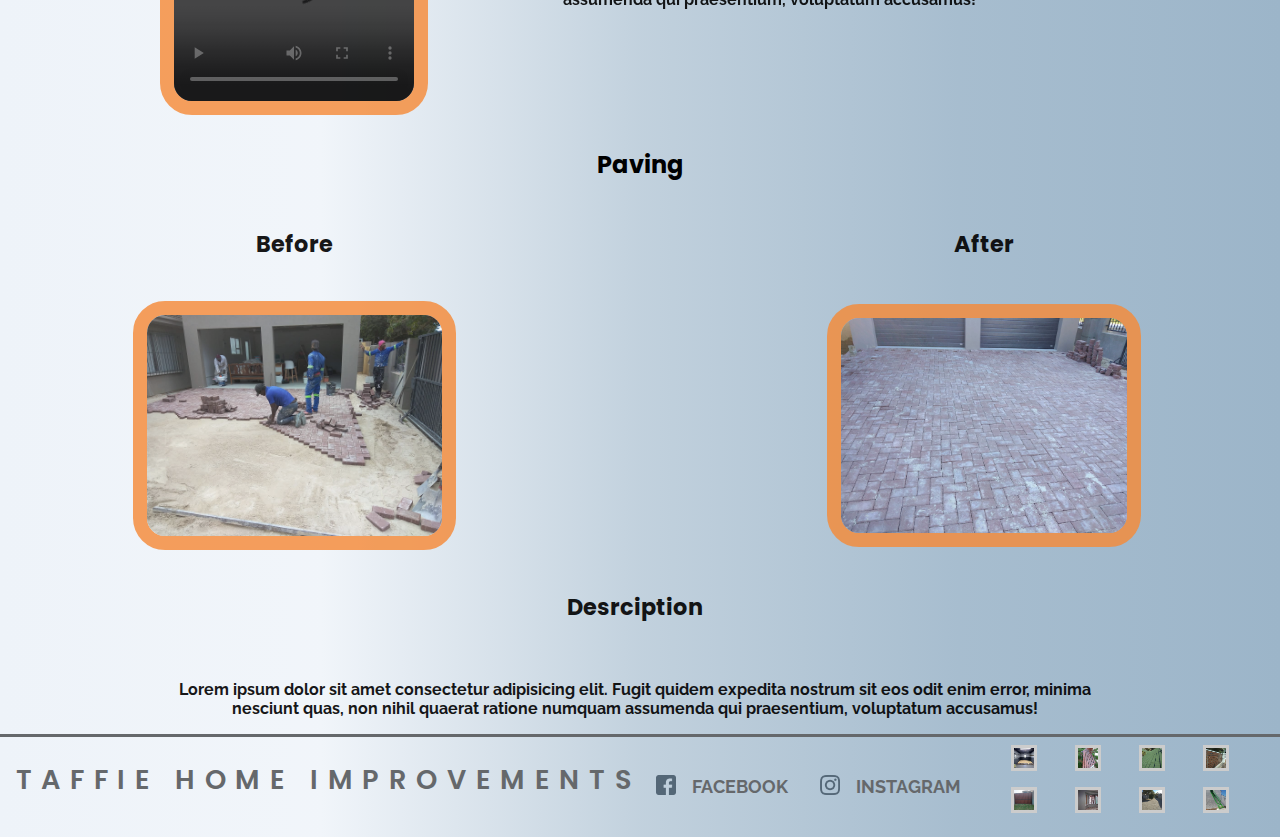
==== commit 097e541f: "updated video function and responsive design" ====
--- a/index.html
+++ b/index.html
@@ -15,6 +15,7 @@
 <body>
     <header>
         <nav>
+            <img src="assets/logo.jpg" alt="" class="logo">
             <ul class="navbar_container">
                 <li class="nav_list_items_home">Home</li>
                 <li class="nav_list_items"><a href="#gallary" class="nav_list_links">Gallary</a></li>
@@ -103,16 +104,27 @@
             <h4 class="description">Desrciption</h4>
             <p class="text">Lorem ipsum dolor sit amet consectetur adipisicing elit. Fugit quidem expedita nostrum sit eos odit enim error, minima nesciunt quas, non nihil quaerat ratione numquam assumenda qui praesentium, voluptatum accusamus!</p>
         </section>
+        <section>
+            <h4 class="before">Before</h4>
+            <img src="assets/paint19.jpg" alt="" class="before_img">
+            <h4 class="after">After</h4>
+            <img src="assets/paint20.jpg" alt="" class="after_img">
+            <h4  class="description">Desrciption</h4>
+            <div class="text">
+                <video controls autoplay><source src="assets/video2.2.mp4" type="video/mp4"></video>
+                <p>Lorem ipsum dolor sit amet consectetur adipisicing elit. Fugit quidem expedita nostrum sit eos odit enim error, minima nesciunt quas, non nihil quaerat ratione numquam assumenda qui praesentium, voluptatum accusamus!</p>
+            </div>
+        </section>
         <h3 class="main_headers">Paving</h3>
         <section>
             <h4 class="before">Before</h4>
             <img src="assets/pav1.jpg" alt="" class="before_img">
             <h4 class="after">After</h4>
             <img src="assets/pave2.jpg" alt="" class="after_img">
-            <div class="description">
-                <h4 >Desrciption</h4>
-                <video controls autoplay><source autoplay src="assets/video1.mp4" type="video/mp4"></video>
-                <p class="text">Lorem ipsum dolor sit amet consectetur adipisicing elit. Fugit quidem expedita nostrum sit eos odit enim error, minima nesciunt quas, non nihil quaerat ratione numquam assumenda qui praesentium, voluptatum accusamus!</p>
+            <h4  class="description">Desrciption</h4>
+            <div class="text">
+                <video controls autoplay><source src="assets/video1.2.mp4" type="video/mp4"></video>
+                <p>Lorem ipsum dolor sit amet consectetur adipisicing elit. Fugit quidem expedita nostrum sit eos odit enim error, minima nesciunt quas, non nihil quaerat ratione numquam assumenda qui praesentium, voluptatum accusamus!</p>
             </div>
         </section>
         <h3 class="main_headers">Paving</h3>
--- a/index.css
+++ b/index.css
@@ -12,10 +12,23 @@
     font-weight: bold;
   }
   /* ------------------------------------------------------------ NAVBAR ------------------------------------------------------------ */
+  nav{
+    display: flex;
+    flex-direction: row;
+    justify-content: space-around;
+    align-items: center;
+  }
+  .logo {
+    width: 6rem;
+    height: 6rem;
+    border-radius: 2rem;
+    padding: 1rem;
+  }
   .navbar_container {
     display: flex;
     justify-content: flex-end;
     margin: 0;
+    padding: 0;
   }
   .nav_list_items {
     list-style-type: none;
@@ -103,6 +116,17 @@
   section img {
     width: 50%;
     margin: auto;
+    border: 14px solid #f58b39e8;
+    border-radius: 2rem;
+    transition: transform 2s ease; 
+  }
+  section video {
+    width: 15rem;
+    height: 15rem;
+    margin: auto;
+    border: 14px solid #f58b39e8;
+    border-radius: 2rem;
+    transition: transform 2s ease; 
   }
   .text {
     margin: 0.5rem 2rem;
@@ -172,6 +196,18 @@
     font-family: 'Raleway', sans-serif;
     font-weight: bold;
   }
+  nav {
+    display: flex;
+    flex-direction: row;
+    justify-content: space-around;
+    align-items: center;
+  }
+  .logo {
+    width: 6rem;
+    height: 6rem;
+    border-radius: 2rem;
+    padding: 0.5rem;
+  }
   .navbar_container {
     display: flex;
     justify-content: flex-end;
@@ -219,6 +255,7 @@
     text-align: center;
     margin: 0;
     padding: 1rem 0;
+    font-size: 1.5rem;
   }
   article {
     display: flex;
@@ -259,10 +296,38 @@
   section img {
     width: 50%;
     margin: auto;
+    border: 14px solid #f58b39e8;
+    border-radius: 2rem;
+    transition: transform 2s ease; 
+  }
+  section img:hover {
+    transform: scale(1.3);
+    cursor: pointer;
+  }
+  section video:hover {
+    transform: scale(1.7);
+    cursor: pointer;
+  }
+  section video {
+    width: 10rem;
+    height: 10rem;
+    margin: auto;
+    border: 14px solid #f58b39e8;
+    border-radius: 2rem;
+    transition: transform 2s ease; 
+  }
+  .text {
+    display: flex;
+    flex-direction: row;
+    align-items: center;
+    justify-items: center;
+    justify-content: space-around;
+    justify-self: center;
   }
   .before {
     grid-column: 1 / 2 ;
     grid-row: 1;
+    font-size: 1.4rem;
   }
   .before_img {
     grid-column: 1 / 2;
@@ -271,6 +336,7 @@
   .after  {
     grid-column: 3 / 4;
     grid-row: 1;
+    font-size: 1.4rem;
   }
   .after_img {
     grid-column: 3 / 4;
@@ -279,6 +345,7 @@
   .description {
     grid-column: 1 / 4;
     grid-row: 3 ;
+    font-size: 1.4rem;
   }
   .text {
     grid-column: 1 / 4;
@@ -351,6 +418,18 @@
     font-family: 'Raleway', sans-serif;
     font-weight: bold;
   }
+  nav{
+    display: flex;
+    flex-direction: row;
+    justify-content: space-around;
+    align-items: center;
+  }
+  .logo {
+    width: 6rem;
+    height: 6rem;
+    border-radius: 2rem;
+    padding: 1rem;
+  }
   .navbar_container {
     display: flex;
     justify-content: flex-end;
@@ -398,6 +477,7 @@
     text-align: center;
     margin: 0;
     padding: 1rem 0;
+    font-size: 1.5rem;
   }
   article {
     display: flex;
@@ -442,20 +522,34 @@
     border-radius: 2rem;
     transition: transform 2s ease; 
   }
-  section img:hover, section video:hover {
-    transform: scale(1.1);
+  section img:hover {
+    transform: scale(1.3);
+    cursor: pointer;
+  }
+  section video:hover {
+    transform: scale(1.7);
     cursor: pointer;
   }
   section video {
-    width: 20%;
+    width: 15rem;
+    height: 15rem;
     margin: auto;
     border: 14px solid #f58b39e8;
     border-radius: 2rem;
     transition: transform 2s ease; 
+  }
+  .text{
+    display: flex;
+    flex-direction: row;
+    align-items: center;
+    justify-items: center;
+    justify-content: space-around;
+    justify-self: center;
   }
   .before {
     grid-column: 1 / 2 ;
     grid-row: 1;
+    font-size: 1.4rem;
   }
   .before_img {
     grid-column: 1 / 2;
@@ -464,6 +558,7 @@
   .after  {
     grid-column: 3 / 4;
     grid-row: 1;
+    font-size: 1.4rem;
   }
   .after_img {
     grid-column: 3 / 4;
@@ -472,6 +567,7 @@
   .description {
     grid-column: 1 / 4;
     grid-row: 3 ;
+    font-size: 1.4rem;
   }
   .text {
     grid-column: 1 / 4;
@@ -539,8 +635,10 @@
     height: 5rem;
     object-fit: cover; 
     border: 0.2rem solid #cccccc;
+    transition: transform 2s ease;
   }
   .image_insta:hover {
+    transform: scale(3);
     width: 7rem;
     height: 7rem;
   }
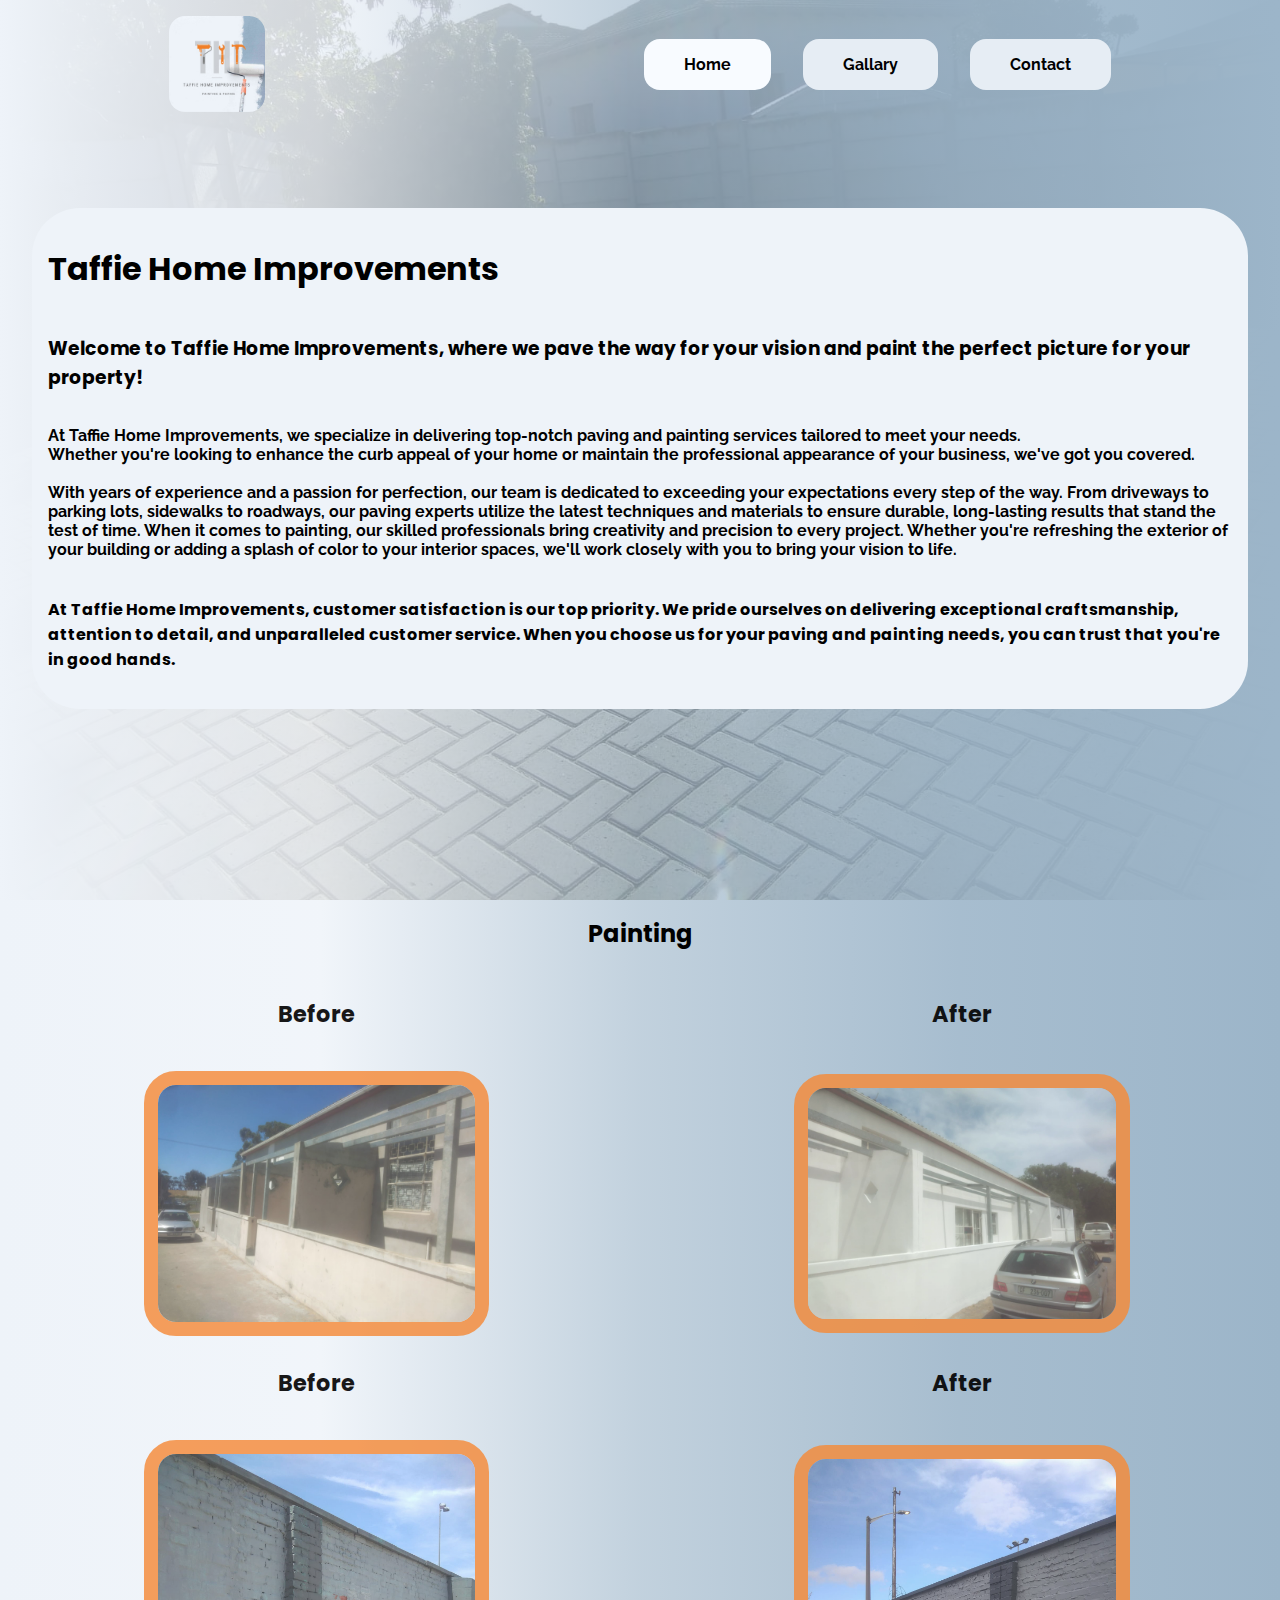
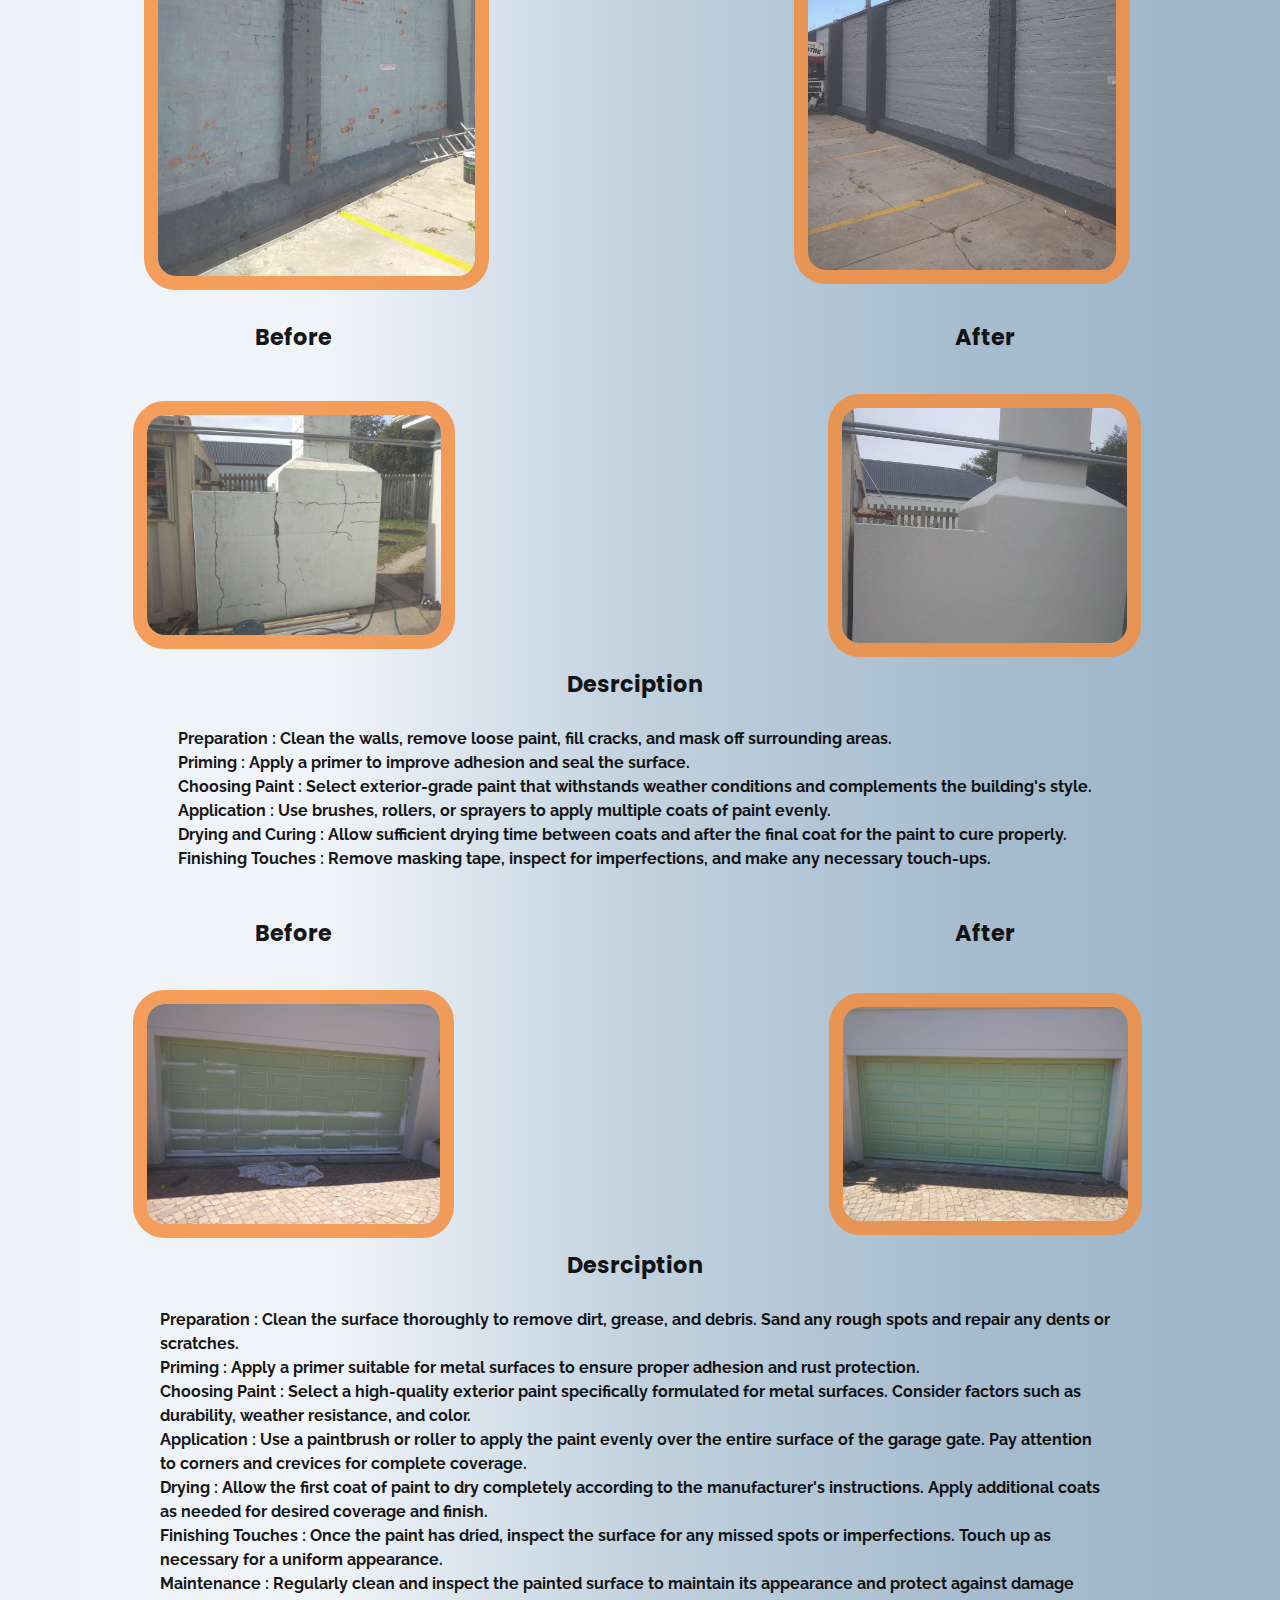
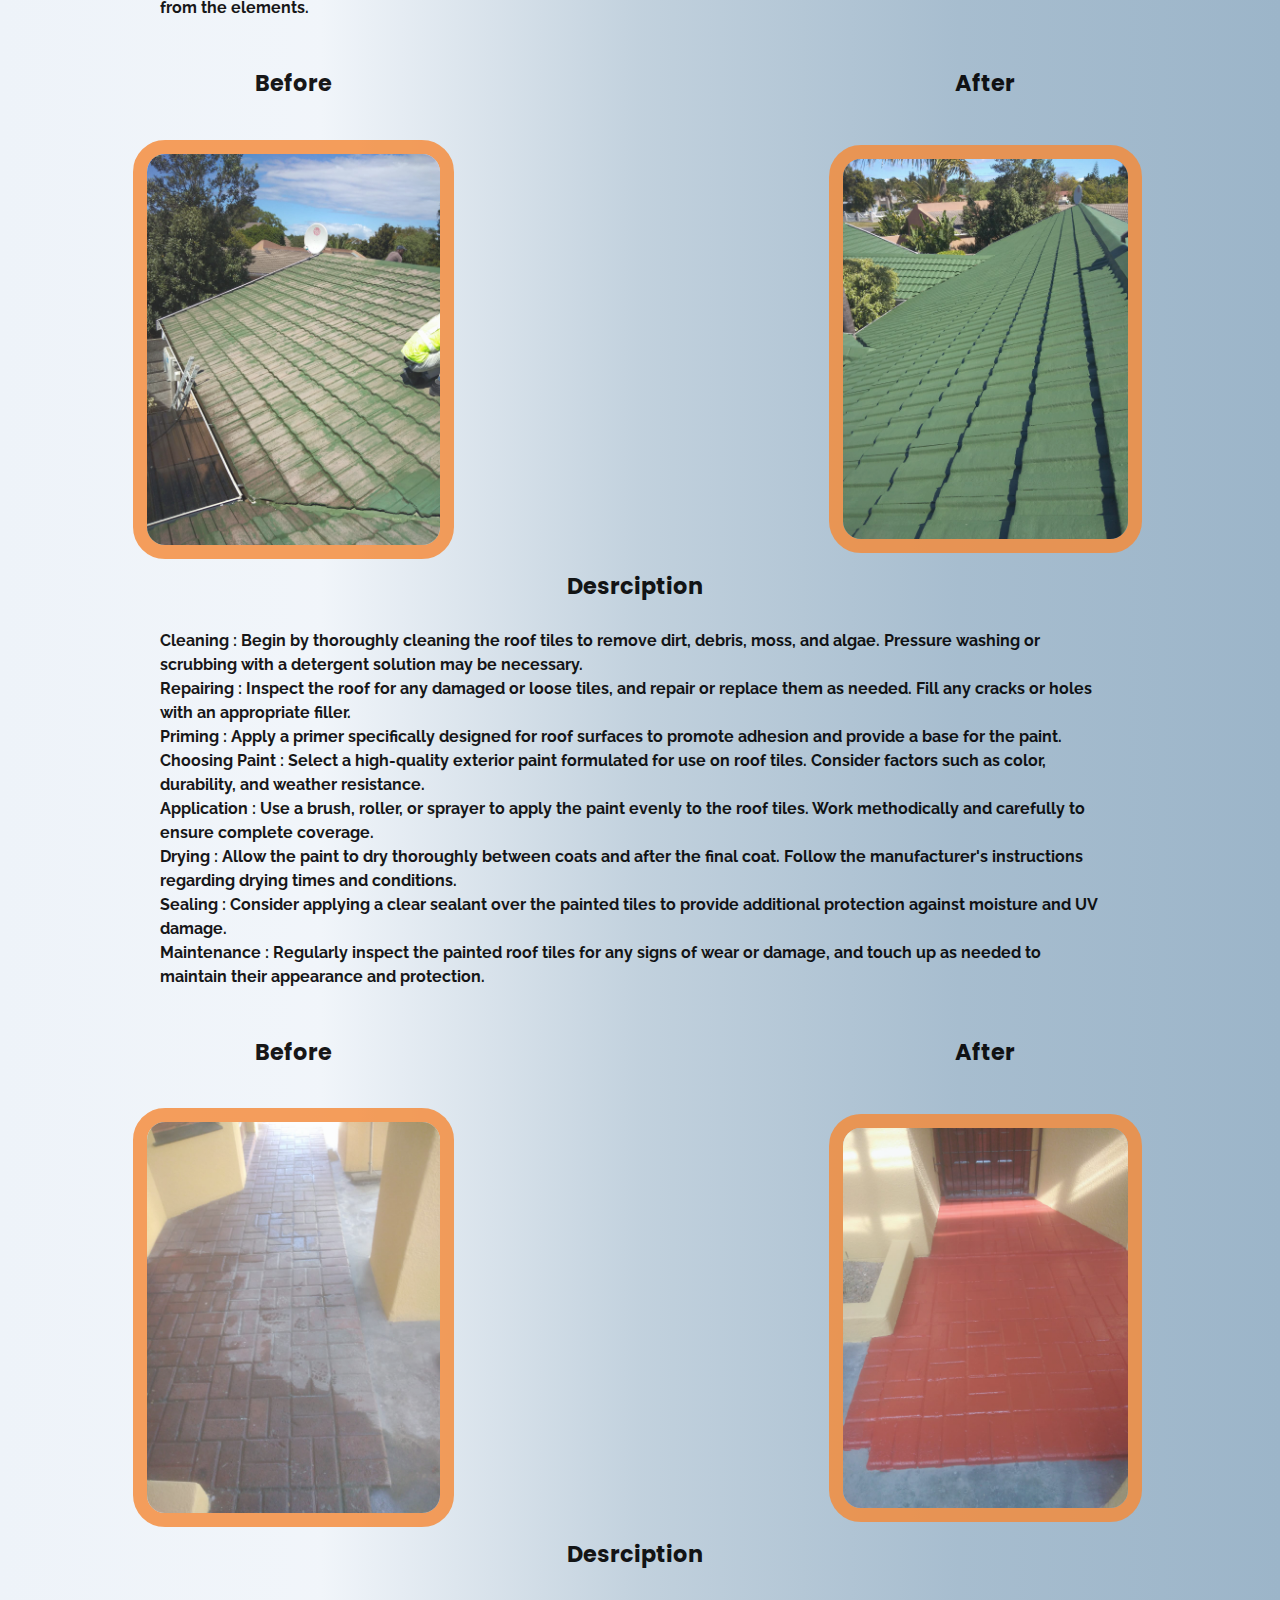
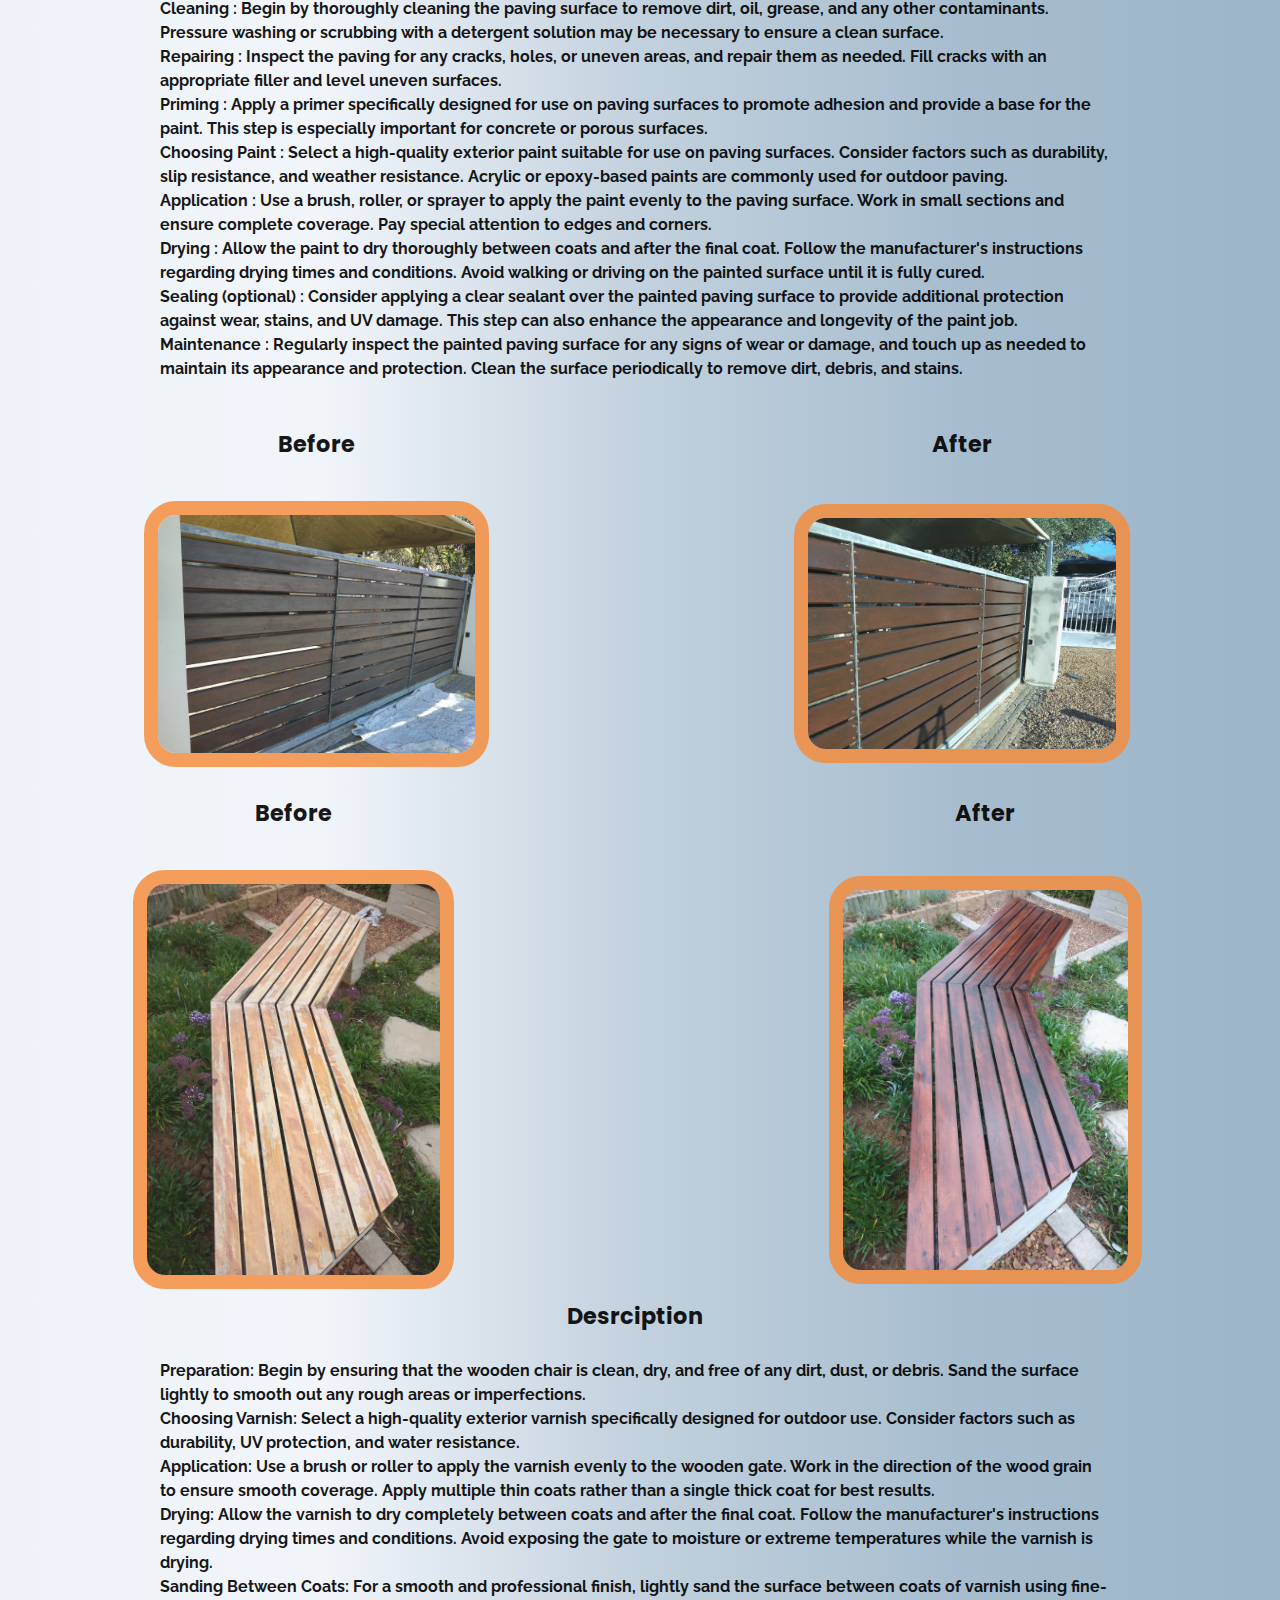
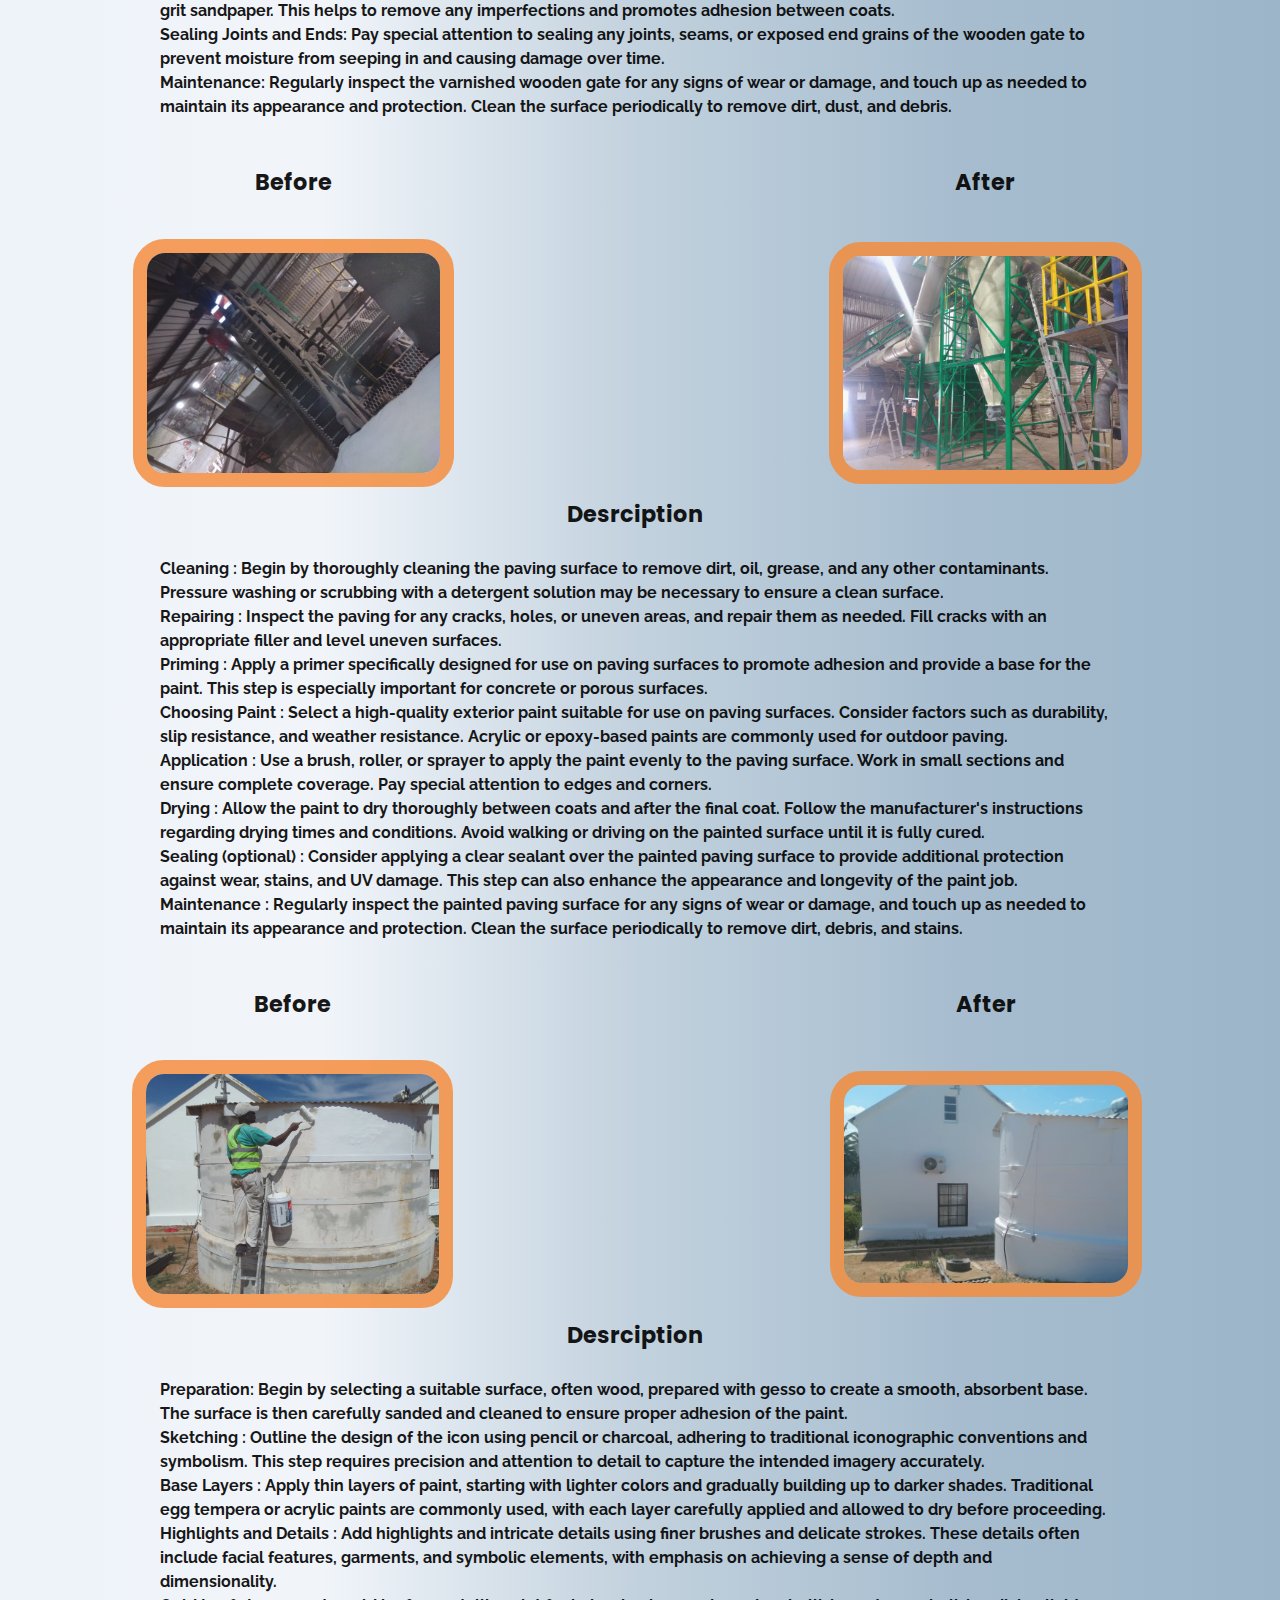
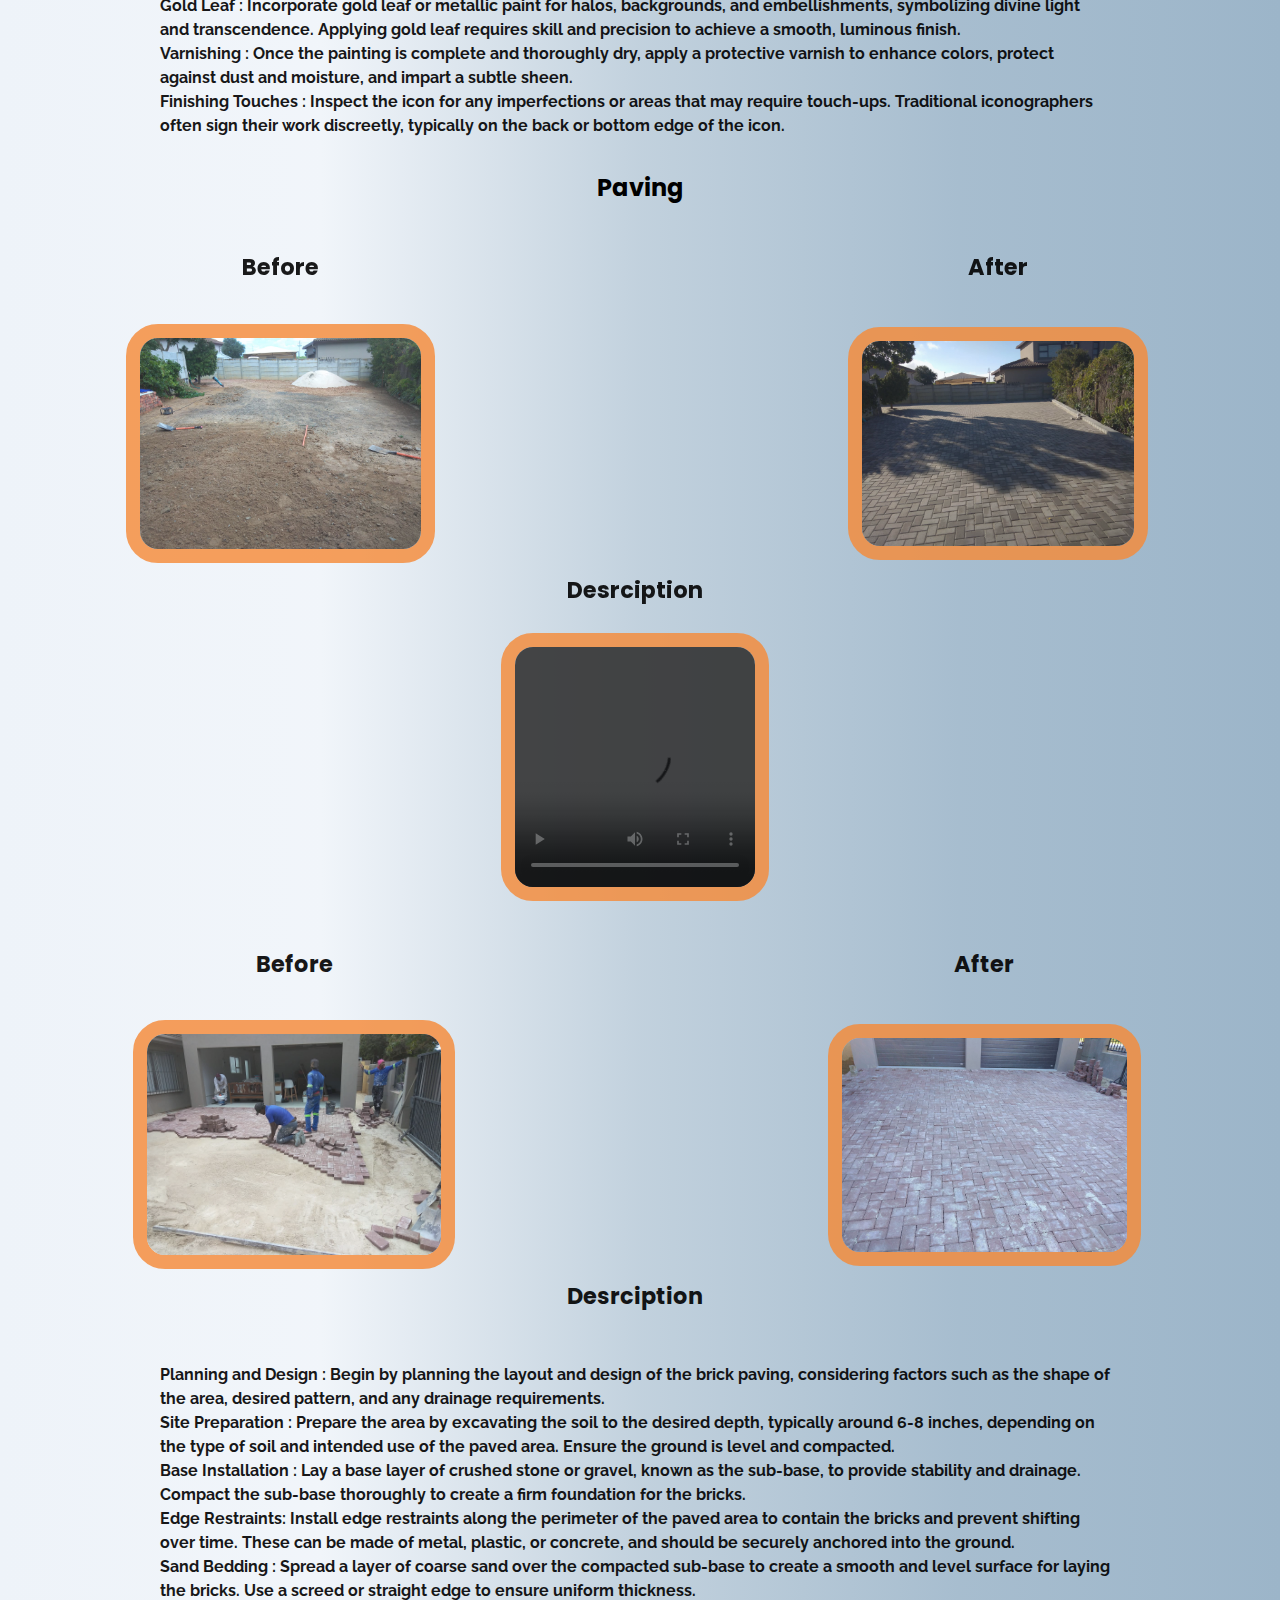
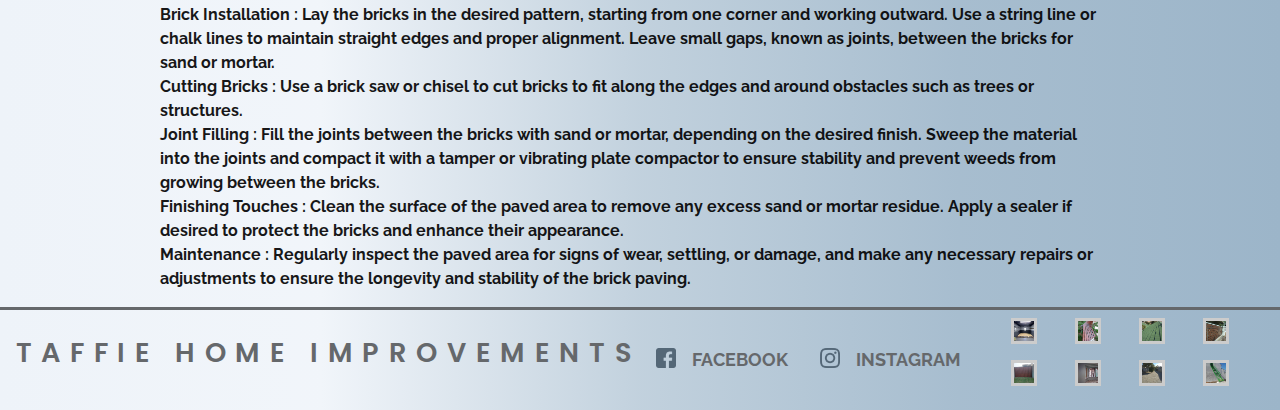
==== commit c1dbae74: "add logo favicon, add hover on footer for contact page" ====
--- a/index.html
+++ b/index.html
@@ -6,8 +6,8 @@
     <link rel="stylesheet" href="index.css">
     <!-- FAVICON -->
     <link rel="apple-touch-icon" sizes="180x180" href="/apple-touch-icon.png">
-    <link rel="icon" type="image/png" sizes="32x32" href="favicon_io (4)/favicon-32x32.png">
-    <link rel="icon" type="image/png" sizes="16x16" href="favicon_io (4)/favicon-16x16.png">
+    <link rel="icon" type="image/png" sizes="32x32" href="src/favicon-32x32.png">
+    <link rel="icon" type="image/png" sizes="16x16" href="src/favicon-16x16.png">
     <link rel="manifest" href="/site.webmanifest">
     <title>Taffie Home Improvements</title>
     <script src="index.js"></script>
@@ -25,84 +25,166 @@
         <article>
             <h1>Taffie Home Improvements</h1>
             <h3>Welcome to Taffie Home Improvements, where we pave the way for your vision and paint the perfect picture for your property!</h3>
-            <p>At Taffie Home Improvements, we specialize in delivering top-notch paving and painting services tailored to meet your needs. <br>Whether you're looking to enhance the curb appeal of your home or maintain the professional appearance of your business, we've got you covered. <br><br>With years of experience and a passion for perfection, our team is dedicated to exceeding your expectations every step of the way. From driveways to parking lots, sidewalks to roadways, our paving experts utilize the latest techniques and materials to ensure durable, long-lasting results that stand the test of time. When it comes to painting, our skilled professionals bring creativity and precision to every project. Whether you're refreshing the exterior of your building or adding a splash of color to your interior spaces, we'll work closely with you to bring your vision to life.</p>
+            <p class="article_text">At Taffie Home Improvements, we specialize in delivering top-notch paving and painting services tailored to meet your needs. <br>Whether you're looking to enhance the curb appeal of your home or maintain the professional appearance of your business, we've got you covered. <br><br>With years of experience and a passion for perfection, our team is dedicated to exceeding your expectations every step of the way. From driveways to parking lots, sidewalks to roadways, our paving experts utilize the latest techniques and materials to ensure durable, long-lasting results that stand the test of time. When it comes to painting, our skilled professionals bring creativity and precision to every project. Whether you're refreshing the exterior of your building or adding a splash of color to your interior spaces, we'll work closely with you to bring your vision to life.</p>
             <h4>At Taffie Home Improvements, customer satisfaction is our top priority. We pride ourselves on delivering exceptional craftsmanship, attention to detail, and unparalleled customer service. When you choose us for your paving and painting needs, you can trust that you're in good hands.</h4>
         </article>
     </header>
     <main>
         <h3 id="gallary" class="main_headers">Painting</h3>
         <button onclick="topFunction()" id="backToTopBtn" title="Go to top"><img src="assets/top.png" alt="Back to Top"></button>
+        <!-- PAINT OUTSIDE WALLS -->
         <section>
             <h4 class="before">Before</h4>
             <img src="assets/paint1.jpg" alt="" class="before_img">
             <h4 class="after">After</h4>
             <img src="assets/paint2.jpg" alt="" class="after_img">
-            <h4 class="description">Desrciption</h4>
-            <p class="text">Lorem ipsum dolor sit amet consectetur adipisicing elit. Fugit quidem expedita nostrum sit eos odit enim error, minima nesciunt quas, non nihil quaerat ratione numquam assumenda qui praesentium, voluptatum accusamus!</p>
-        </section>
+        </section>
+        <section>
+            <h4 class="before">Before</h4>
+            <img src="assets/paint7.jpg" alt="" class="before_img">
+            <h4 class="after">After</h4>
+            <img src="assets/paint8.jpg" alt="" class="after_img">      
+        </section>
+        <section>
+            <h4 class="before">Before</h4>
+            <img src="assets/paint17.jpg" alt="" class="before_img">
+            <h4 class="after">After</h4>
+            <img src="assets/paint18.jpg" alt="" class="after_img">
+            <h4 class="description">Desrciption</h4>
+            <p class="text">Preparation : Clean the walls, remove loose paint, fill cracks, and mask off surrounding areas.
+
+                <br>Priming : Apply a primer to improve adhesion and seal the surface.
+                
+                <br>Choosing Paint : Select exterior-grade paint that withstands weather conditions and complements the building's style.
+                
+                <br>Application : Use brushes, rollers, or sprayers to apply multiple coats of paint evenly.
+                
+                <br>Drying and Curing : Allow sufficient drying time between coats and after the final coat for the paint to cure properly.
+                
+                <br>Finishing Touches : Remove masking tape, inspect for imperfections, and make any necessary touch-ups.
+            </p>   
+        </section>
+        <!-- PAINT ROLL UP GARAGE -->
         <section>
             <h4 class="before">Before</h4>
             <img src="assets/paint3.jpg" alt="" class="before_img">
             <h4 class="after">After</h4>
             <img src="assets/paint4.jpg" alt="" class="after_img">
             <h4 class="description">Desrciption</h4>
-            <p class="text">Lorem ipsum dolor sit amet consectetur adipisicing elit. Fugit quidem expedita nostrum sit eos odit enim error, minima nesciunt quas, non nihil quaerat ratione numquam assumenda qui praesentium, voluptatum accusamus!</p>
-        </section>
+            <p class="text">Preparation : Clean the surface thoroughly to remove dirt, grease, and debris. Sand any rough spots and repair any dents or scratches.
+
+                <br>Priming : Apply a primer suitable for metal surfaces to ensure proper adhesion and rust protection.
+                
+                <br>Choosing Paint : Select a high-quality exterior paint specifically formulated for metal surfaces. Consider factors such as durability, weather resistance, and color.
+                
+                <br>Application : Use a paintbrush or roller to apply the paint evenly over the entire surface of the garage gate. Pay attention to corners and crevices for complete coverage.
+                
+                <br>Drying : Allow the first coat of paint to dry completely according to the manufacturer's instructions. Apply additional coats as needed for desired coverage and finish.
+                
+                <br>Finishing Touches : Once the paint has dried, inspect the surface for any missed spots or imperfections. Touch up as necessary for a uniform appearance.
+
+                <br>Maintenance : Regularly clean and inspect the painted surface to maintain its appearance and protect against damage from the elements.
+            </p>        
+        </section>
+        <!-- PAINT ROOF TILES -->
         <section>
             <h4 class="before">Before</h4>
             <img src="assets/paint5.jpg" alt="" class="before_img">
             <h4 class="after">After</h4>
             <img src="assets/paint6.jpg" alt="" class="after_img">
             <h4 class="description">Desrciption</h4>
-            <p class="text">Lorem ipsum dolor sit amet consectetur adipisicing elit. Fugit quidem expedita nostrum sit eos odit enim error, minima nesciunt quas, non nihil quaerat ratione numquam assumenda qui praesentium, voluptatum accusamus!</p>
-        </section>
-        <section>
-            <h4 class="before">Before</h4>
-            <img src="assets/paint7.jpg" alt="" class="before_img">
-            <h4 class="after">After</h4>
-            <img src="assets/paint8.jpg" alt="" class="after_img">
-            <h4 class="description">Desrciption</h4>
-            <p class="text">Lorem ipsum dolor sit amet consectetur adipisicing elit. Fugit quidem expedita nostrum sit eos odit enim error, minima nesciunt quas, non nihil quaerat ratione numquam assumenda qui praesentium, voluptatum accusamus!</p>
-        </section>
+            <p class="text">Cleaning : Begin by thoroughly cleaning the roof tiles to remove dirt, debris, moss, and algae. Pressure washing or scrubbing with a detergent solution may be necessary.
+
+                <br>Repairing : Inspect the roof for any damaged or loose tiles, and repair or replace them as needed. Fill any cracks or holes with an appropriate filler.
+                
+                <br>Priming : Apply a primer specifically designed for roof surfaces to promote adhesion and provide a base for the paint.
+                
+                <br>Choosing Paint : Select a high-quality exterior paint formulated for use on roof tiles. Consider factors such as color, durability, and weather resistance.
+                
+                <br>Application : Use a brush, roller, or sprayer to apply the paint evenly to the roof tiles. Work methodically and carefully to ensure complete coverage.
+                
+                <br>Drying : Allow the paint to dry thoroughly between coats and after the final coat. Follow the manufacturer's instructions regarding drying times and conditions.
+
+                <br>Sealing : Consider applying a clear sealant over the painted tiles to provide additional protection against moisture and UV damage.
+            
+                <br>Maintenance : Regularly inspect the painted roof tiles for any signs of wear or damage, and touch up as needed to maintain their appearance and protection.
+            </p>        
+        </section>
+        <!-- PAINT PAVING -->
         <section>
             <h4 class="before">Before</h4>
             <img src="assets/paint9.jpg" alt="" class="before_img">
             <h4 class="after">After</h4>
             <img src="assets/paint10.jpg" alt="" class="after_img">
             <h4 class="description">Desrciption</h4>
-            <p class="text">Lorem ipsum dolor sit amet consectetur adipisicing elit. Fugit quidem expedita nostrum sit eos odit enim error, minima nesciunt quas, non nihil quaerat ratione numquam assumenda qui praesentium, voluptatum accusamus!</p>
-        </section>
+            <p class="text">Cleaning : Begin by thoroughly cleaning the paving surface to remove dirt, oil, grease, and any other contaminants. Pressure washing or scrubbing with a detergent solution may be necessary to ensure a clean surface.
+
+                <br>Repairing : Inspect the paving for any cracks, holes, or uneven areas, and repair them as needed. Fill cracks with an appropriate filler and level uneven surfaces.
+                
+                <br>Priming : Apply a primer specifically designed for use on paving surfaces to promote adhesion and provide a base for the paint. This step is especially important for concrete or porous surfaces.
+                
+                <br>Choosing Paint : Select a high-quality exterior paint suitable for use on paving surfaces. Consider factors such as durability, slip resistance, and weather resistance. Acrylic or epoxy-based paints are commonly used for outdoor paving.
+                
+                <br>Application : Use a brush, roller, or sprayer to apply the paint evenly to the paving surface. Work in small sections and ensure complete coverage. Pay special attention to edges and corners.
+                
+                <br>Drying : Allow the paint to dry thoroughly between coats and after the final coat. Follow the manufacturer's instructions regarding drying times and conditions. Avoid walking or driving on the painted surface until it is fully cured.
+
+                <br>Sealing (optional) : Consider applying a clear sealant over the painted paving surface to provide additional protection against wear, stains, and UV damage. This step can also enhance the appearance and longevity of the paint job.
+            
+                <br>Maintenance : Regularly inspect the painted paving surface for any signs of wear or damage, and touch up as needed to maintain its appearance and protection. Clean the surface periodically to remove dirt, debris, and stains.
+            </p>            
+        </section>
+        <!-- VARNISH WOOD -->
         <section>
             <h4 class="before">Before</h4>
             <img src="assets/paint11.jpg" alt="" class="before_img">
             <h4 class="after">After</h4>
-            <img src="assets/paint12.jpg" alt="" class="after_img">
-            <h4 class="description">Desrciption</h4>
-            <p class="text">Lorem ipsum dolor sit amet consectetur adipisicing elit. Fugit quidem expedita nostrum sit eos odit enim error, minima nesciunt quas, non nihil quaerat ratione numquam assumenda qui praesentium, voluptatum accusamus!</p>
-        </section>
+            <img src="assets/paint12.jpg" alt="" class="after_img">     
+        </section>
+        <section>
+            <h4 class="before">Before</h4>
+            <img src="assets/paint15.jpg" alt="" class="before_img">
+            <h4 class="after">After</h4>
+            <img src="assets/footerimg2.jpg" alt="" class="after_img">
+            <h4 class="description">Desrciption</h4>
+            <p class="text">Preparation: Begin by ensuring that the wooden chair is clean, dry, and free of any dirt, dust, or debris. Sand the surface lightly to smooth out any rough areas or imperfections.
+
+                <br>Choosing Varnish: Select a high-quality exterior varnish specifically designed for outdoor use. Consider factors such as durability, UV protection, and water resistance.
+                
+                <br>Application: Use a brush or roller to apply the varnish evenly to the wooden gate. Work in the direction of the wood grain to ensure smooth coverage. Apply multiple thin coats rather than a single thick coat for best results.
+                
+                <br>Drying: Allow the varnish to dry completely between coats and after the final coat. Follow the manufacturer's instructions regarding drying times and conditions. Avoid exposing the gate to moisture or extreme temperatures while the varnish is drying.
+                
+                <br>Sanding Between Coats: For a smooth and professional finish, lightly sand the surface between coats of varnish using fine-grit sandpaper. This helps to remove any imperfections and promotes adhesion between coats.
+                
+                <br>Sealing Joints and Ends: Pay special attention to sealing any joints, seams, or exposed end grains of the wooden gate to prevent moisture from seeping in and causing damage over time.
+
+                <br>Maintenance: Regularly inspect the varnished wooden gate for any signs of wear or damage, and touch up as needed to maintain its appearance and protection. Clean the surface periodically to remove dirt, dust, and debris.
+            </p>         
+        </section>
+        <!-- PAINT FACTORY POLES -->
         <section>
             <h4 class="before">Before</h4>
             <img src="assets/paint13.jpg" alt="" class="before_img">
             <h4 class="after">After</h4>
             <img src="assets/paint14.jpg" alt="" class="after_img">
             <h4 class="description">Desrciption</h4>
-            <p class="text">Lorem ipsum dolor sit amet consectetur adipisicing elit. Fugit quidem expedita nostrum sit eos odit enim error, minima nesciunt quas, non nihil quaerat ratione numquam assumenda qui praesentium, voluptatum accusamus!</p>
-        </section>
-        <section>
-            <h4 class="before">Before</h4>
-            <img src="assets/paint15.jpg" alt="" class="before_img">
-            <h4 class="after">After</h4>
-            <img src="assets/footerimg2.jpg" alt="" class="after_img">
-            <h4 class="description">Desrciption</h4>
-            <p class="text">Lorem ipsum dolor sit amet consectetur adipisicing elit. Fugit quidem expedita nostrum sit eos odit enim error, minima nesciunt quas, non nihil quaerat ratione numquam assumenda qui praesentium, voluptatum accusamus!</p>
-        </section>
-        <section>
-            <h4 class="before">Before</h4>
-            <img src="assets/paint17.jpg" alt="" class="before_img">
-            <h4 class="after">After</h4>
-            <img src="assets/paint18.jpg" alt="" class="after_img">
-            <h4 class="description">Desrciption</h4>
-            <p class="text">Lorem ipsum dolor sit amet consectetur adipisicing elit. Fugit quidem expedita nostrum sit eos odit enim error, minima nesciunt quas, non nihil quaerat ratione numquam assumenda qui praesentium, voluptatum accusamus!</p>
+            <p class="text">Cleaning : Begin by thoroughly cleaning the paving surface to remove dirt, oil, grease, and any other contaminants. Pressure washing or scrubbing with a detergent solution may be necessary to ensure a clean surface.
+
+                <br>Repairing : Inspect the paving for any cracks, holes, or uneven areas, and repair them as needed. Fill cracks with an appropriate filler and level uneven surfaces.
+                
+                <br>Priming : Apply a primer specifically designed for use on paving surfaces to promote adhesion and provide a base for the paint. This step is especially important for concrete or porous surfaces.
+                
+                <br>Choosing Paint : Select a high-quality exterior paint suitable for use on paving surfaces. Consider factors such as durability, slip resistance, and weather resistance. Acrylic or epoxy-based paints are commonly used for outdoor paving.
+                
+                <br>Application : Use a brush, roller, or sprayer to apply the paint evenly to the paving surface. Work in small sections and ensure complete coverage. Pay special attention to edges and corners.
+                
+                <br>Drying : Allow the paint to dry thoroughly between coats and after the final coat. Follow the manufacturer's instructions regarding drying times and conditions. Avoid walking or driving on the painted surface until it is fully cured.
+
+                <br>Sealing (optional) : Consider applying a clear sealant over the painted paving surface to provide additional protection against wear, stains, and UV damage. This step can also enhance the appearance and longevity of the paint job.
+            
+                <br>Maintenance : Regularly inspect the painted paving surface for any signs of wear or damage, and touch up as needed to maintain its appearance and protection. Clean the surface periodically to remove dirt, debris, and stains.
+            </p>  
         </section>
         <section>
             <h4 class="before">Before</h4>
@@ -110,10 +192,20 @@
             <h4 class="after">After</h4>
             <img src="assets/paint20.jpg" alt="" class="after_img">
             <h4  class="description">Desrciption</h4>
-            <div class="text">
-                <video controls autoplay><source src="assets/video2.2.mp4" type="video/mp4"></video>
-                <p>Lorem ipsum dolor sit amet consectetur adipisicing elit. Fugit quidem expedita nostrum sit eos odit enim error, minima nesciunt quas, non nihil quaerat ratione numquam assumenda qui praesentium, voluptatum accusamus!</p>
-            </div>
+            <p class="text">Preparation: Begin by selecting a suitable surface, often wood, prepared with gesso to create a smooth, absorbent base. The surface is then carefully sanded and cleaned to ensure proper adhesion of the paint.
+
+                    <br>Sketching : Outline the design of the icon using pencil or charcoal, adhering to traditional iconographic conventions and symbolism. This step requires precision and attention to detail to capture the intended imagery accurately.
+                    
+                    <br>Base Layers : Apply thin layers of paint, starting with lighter colors and gradually building up to darker shades. Traditional egg tempera or acrylic paints are commonly used, with each layer carefully applied and allowed to dry before proceeding.
+                    
+                    <br>Highlights and Details : Add highlights and intricate details using finer brushes and delicate strokes. These details often include facial features, garments, and symbolic elements, with emphasis on achieving a sense of depth and dimensionality.
+                    
+                    <br>Gold Leaf : Incorporate gold leaf or metallic paint for halos, backgrounds, and embellishments, symbolizing divine light and transcendence. Applying gold leaf requires skill and precision to achieve a smooth, luminous finish.
+                    
+                    <br>Varnishing : Once the painting is complete and thoroughly dry, apply a protective varnish to enhance colors, protect against dust and moisture, and impart a subtle sheen.
+    
+                    <br>Finishing Touches : Inspect the icon for any imperfections or areas that may require touch-ups. Traditional iconographers often sign their work discreetly, typically on the back or bottom edge of the icon.
+            </p>            
         </section>
         <h3 class="main_headers">Paving</h3>
         <section>
@@ -124,17 +216,36 @@
             <h4  class="description">Desrciption</h4>
             <div class="text">
                 <video controls autoplay><source src="assets/video1.2.mp4" type="video/mp4"></video>
-                <p>Lorem ipsum dolor sit amet consectetur adipisicing elit. Fugit quidem expedita nostrum sit eos odit enim error, minima nesciunt quas, non nihil quaerat ratione numquam assumenda qui praesentium, voluptatum accusamus!</p>
-            </div>
-        </section>
-        <h3 class="main_headers">Paving</h3>
+           
+            </div>
+        </section>
         <section>
             <h4 class="before">Before</h4>
             <img src="assets/pave3.jpg" alt="" class="before_img">
             <h4 class="after">After</h4>
             <img src="assets/pave4.jpg" alt="" class="after_img">
             <h4 class="description">Desrciption</h4>
-            <p class="text">Lorem ipsum dolor sit amet consectetur adipisicing elit. Fugit quidem expedita nostrum sit eos odit enim error, minima nesciunt quas, non nihil quaerat ratione numquam assumenda qui praesentium, voluptatum accusamus!</p>
+            <p class="text">
+                <br>Planning and Design : Begin by planning the layout and design of the brick paving, considering factors such as the shape of the area, desired pattern, and any drainage requirements.
+                
+                <br>Site Preparation : Prepare the area by excavating the soil to the desired depth, typically around 6-8 inches, depending on the type of soil and intended use of the paved area. Ensure the ground is level and compacted.
+                
+                <br>Base Installation : Lay a base layer of crushed stone or gravel, known as the sub-base, to provide stability and drainage. Compact the sub-base thoroughly to create a firm foundation for the bricks.
+                
+                <br>Edge Restraints: Install edge restraints along the perimeter of the paved area to contain the bricks and prevent shifting over time. These can be made of metal, plastic, or concrete, and should be securely anchored into the ground.
+                
+                <br>Sand Bedding : Spread a layer of coarse sand over the compacted sub-base to create a smooth and level surface for laying the bricks. Use a screed or straight edge to ensure uniform thickness.
+
+                <br>Brick Installation : Lay the bricks in the desired pattern, starting from one corner and working outward. Use a string line or chalk lines to maintain straight edges and proper alignment. Leave small gaps, known as joints, between the bricks for sand or mortar.
+
+                <br>Cutting Bricks : Use a brick saw or chisel to cut bricks to fit along the edges and around obstacles such as trees or structures.
+
+                <br>Joint Filling : Fill the joints between the bricks with sand or mortar, depending on the desired finish. Sweep the material into the joints and compact it with a tamper or vibrating plate compactor to ensure stability and prevent weeds from growing between the bricks.
+
+                <br>Finishing Touches : Clean the surface of the paved area to remove any excess sand or mortar residue. Apply a sealer if desired to protect the bricks and enhance their appearance.
+
+                <br>Maintenance : Regularly inspect the paved area for signs of wear, settling, or damage, and make any necessary repairs or adjustments to ensure the longevity and stability of the brick paving.
+            </p>          
         </section>
     </main>
     <footer>
--- a/index.css
+++ b/index.css
@@ -7,7 +7,7 @@
   h1,h2, h3, h4 {
     font-family: 'Poppins', sans-serif;
   }
-  p, .nav_list_items, .nav_list_items_home {
+  .article_text, .nav_list_items, .nav_list_items_home {
     font-family: 'Raleway', sans-serif;
     font-weight: bold;
   }
@@ -129,7 +129,9 @@
     transition: transform 2s ease; 
   }
   .text {
-    margin: 0.5rem 2rem;
+    margin: 0.5rem 5rem;
+    font-family: 'Raleway', sans-serif;
+    text-align: left;
   }
   /* ------------------------------------------------------------ FOOTER ------------------------------------------------------------ */
   .details {
@@ -192,7 +194,7 @@
   h1,h2, h3, h4 {
     font-family: 'Poppins', sans-serif;
   }
-  p, .nav_list_items, .nav_list_items_home {
+  .article_text, .nav_list_items, .nav_list_items_home {
     font-family: 'Raleway', sans-serif;
     font-weight: bold;
   }
@@ -323,6 +325,7 @@
     justify-items: center;
     justify-content: space-around;
     justify-self: center;
+    font-family: 'Raleway', sans-serif;
   }
   .before {
     grid-column: 1 / 2 ;
@@ -346,11 +349,13 @@
     grid-column: 1 / 4;
     grid-row: 3 ;
     font-size: 1.4rem;
+    margin: 0;
   }
   .text {
     grid-column: 1 / 4;
     grid-row: 4;
-    margin: 1rem 10rem;
+    margin: 1rem 5rem;
+    text-align: left;
   }
   /* ------------------------------------------------------------ FOOTER ------------------------------------------------------------ */
   .details {
@@ -414,7 +419,7 @@
   h1,h2, h3, h4 {
     font-family: 'Poppins', sans-serif;
   }
-  p, .nav_list_items, .nav_list_items_home {
+  .article_text, .nav_list_items, .nav_list_items_home {
     font-family: 'Raleway', sans-serif;
     font-weight: bold;
   }
@@ -539,6 +544,7 @@
     transition: transform 2s ease; 
   }
   .text{
+    font-family: 'Raleway', sans-serif;
     display: flex;
     flex-direction: row;
     align-items: center;
@@ -568,11 +574,15 @@
     grid-column: 1 / 4;
     grid-row: 3 ;
     font-size: 1.4rem;
+    margin: 0;
   }
   .text {
     grid-column: 1 / 4;
     grid-row: 4;
     margin: 1rem 10rem;
+    text-align: left;
+    font-weight: bolder;
+    line-height: 1.5rem;
   }
   /* ------------------------------------------------------------ FOOTER ------------------------------------------------------------ */
   .details {
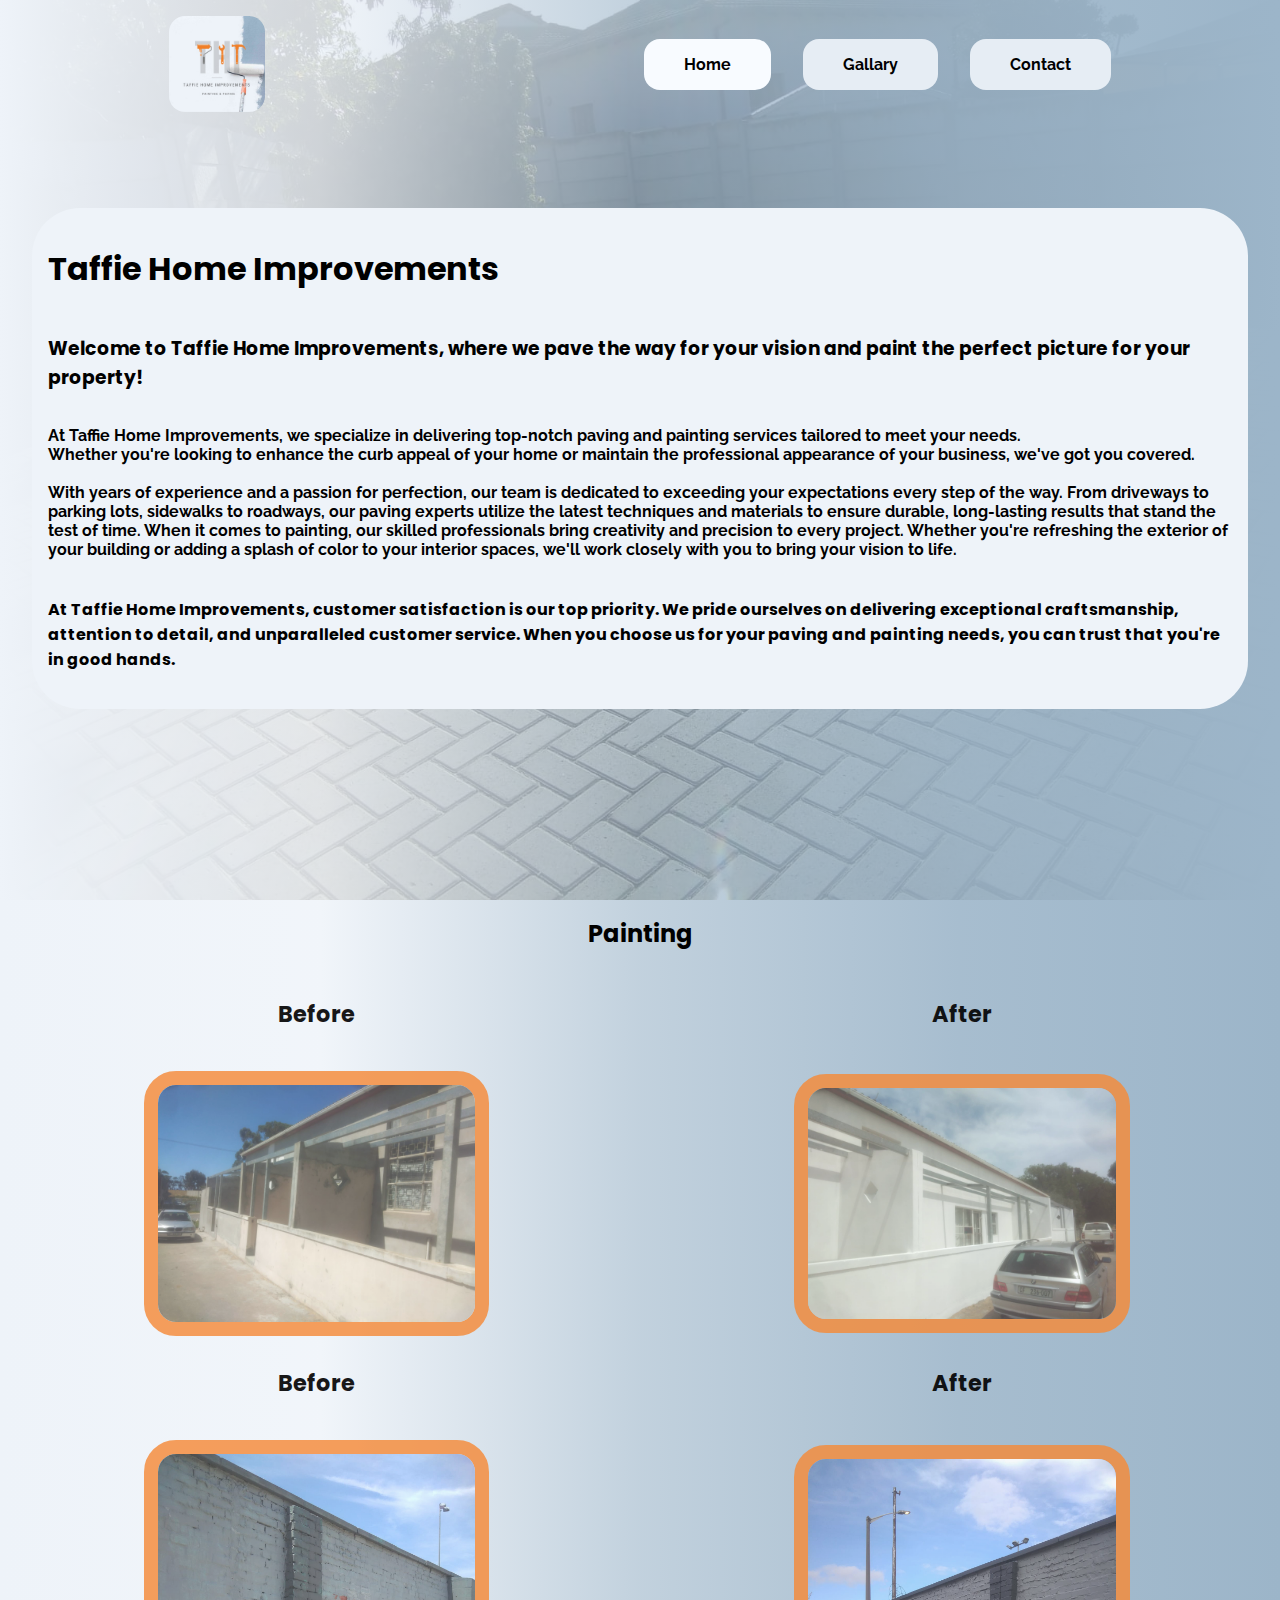
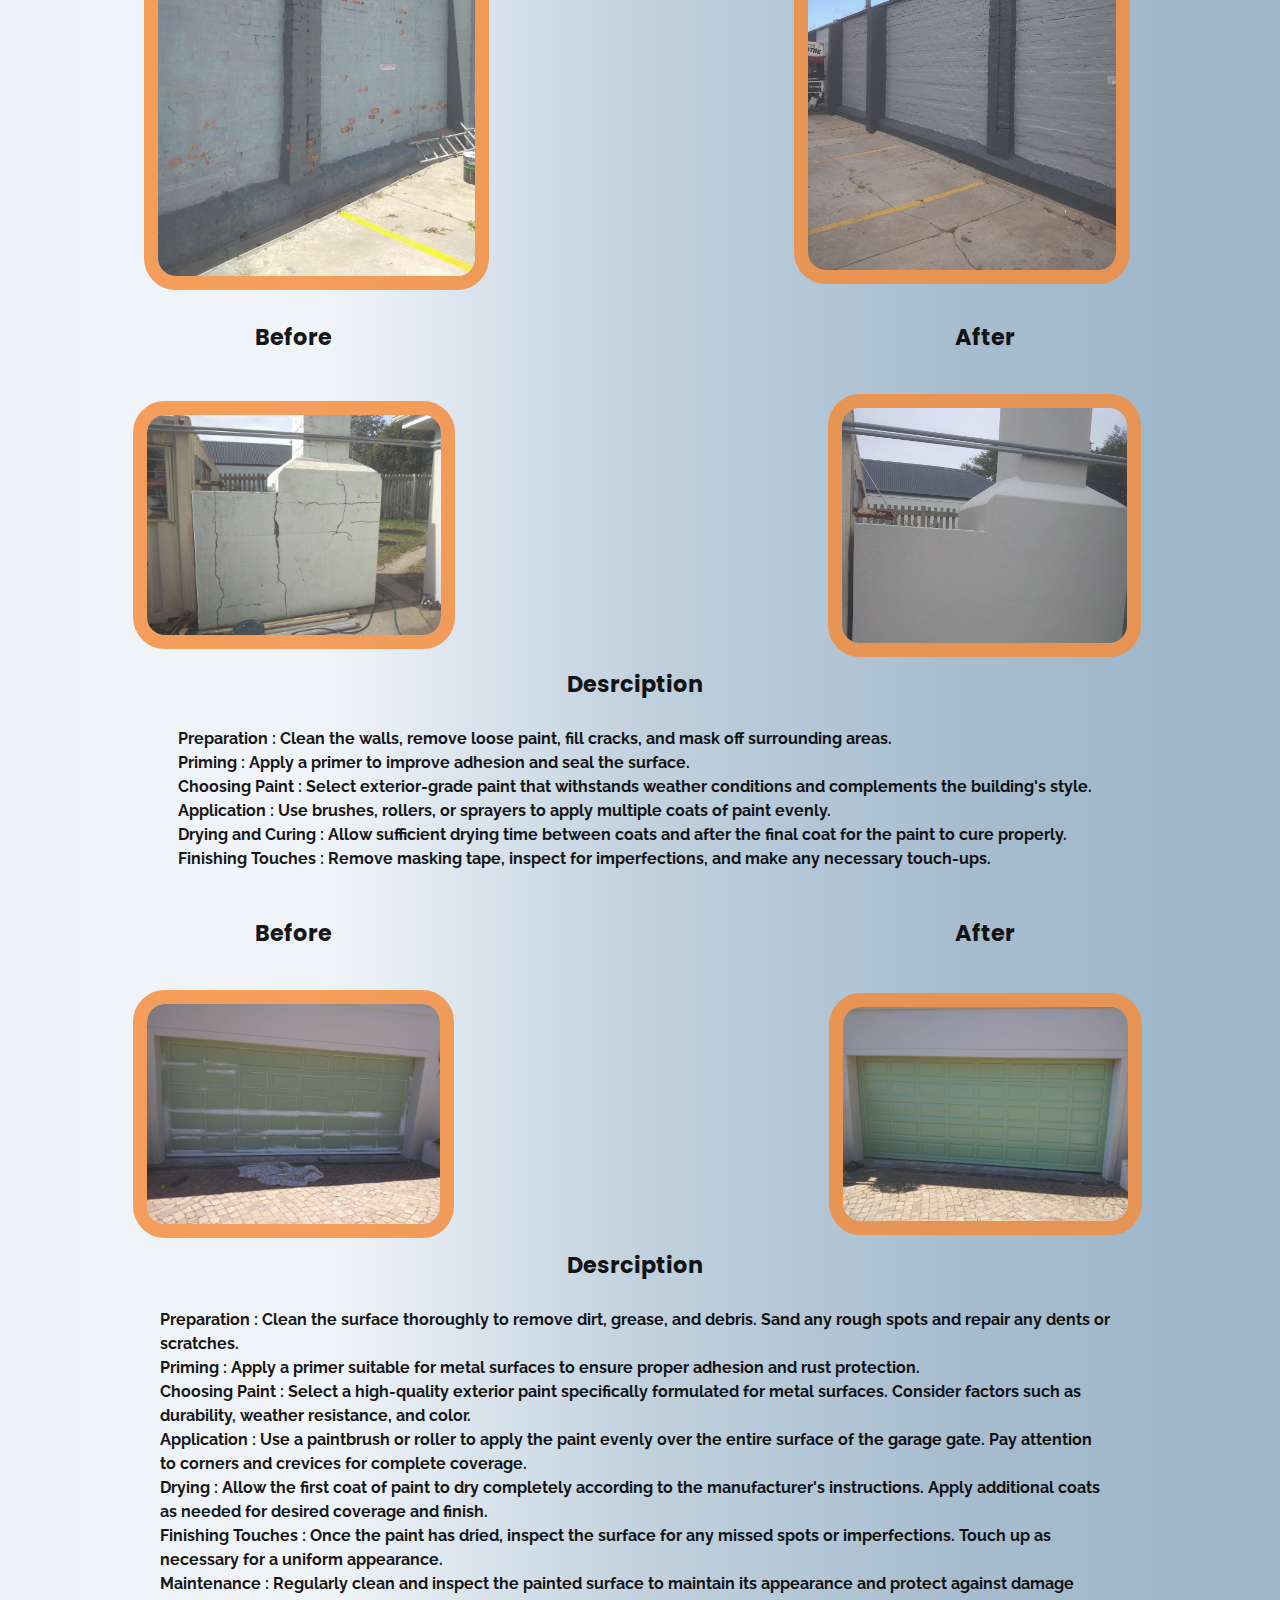
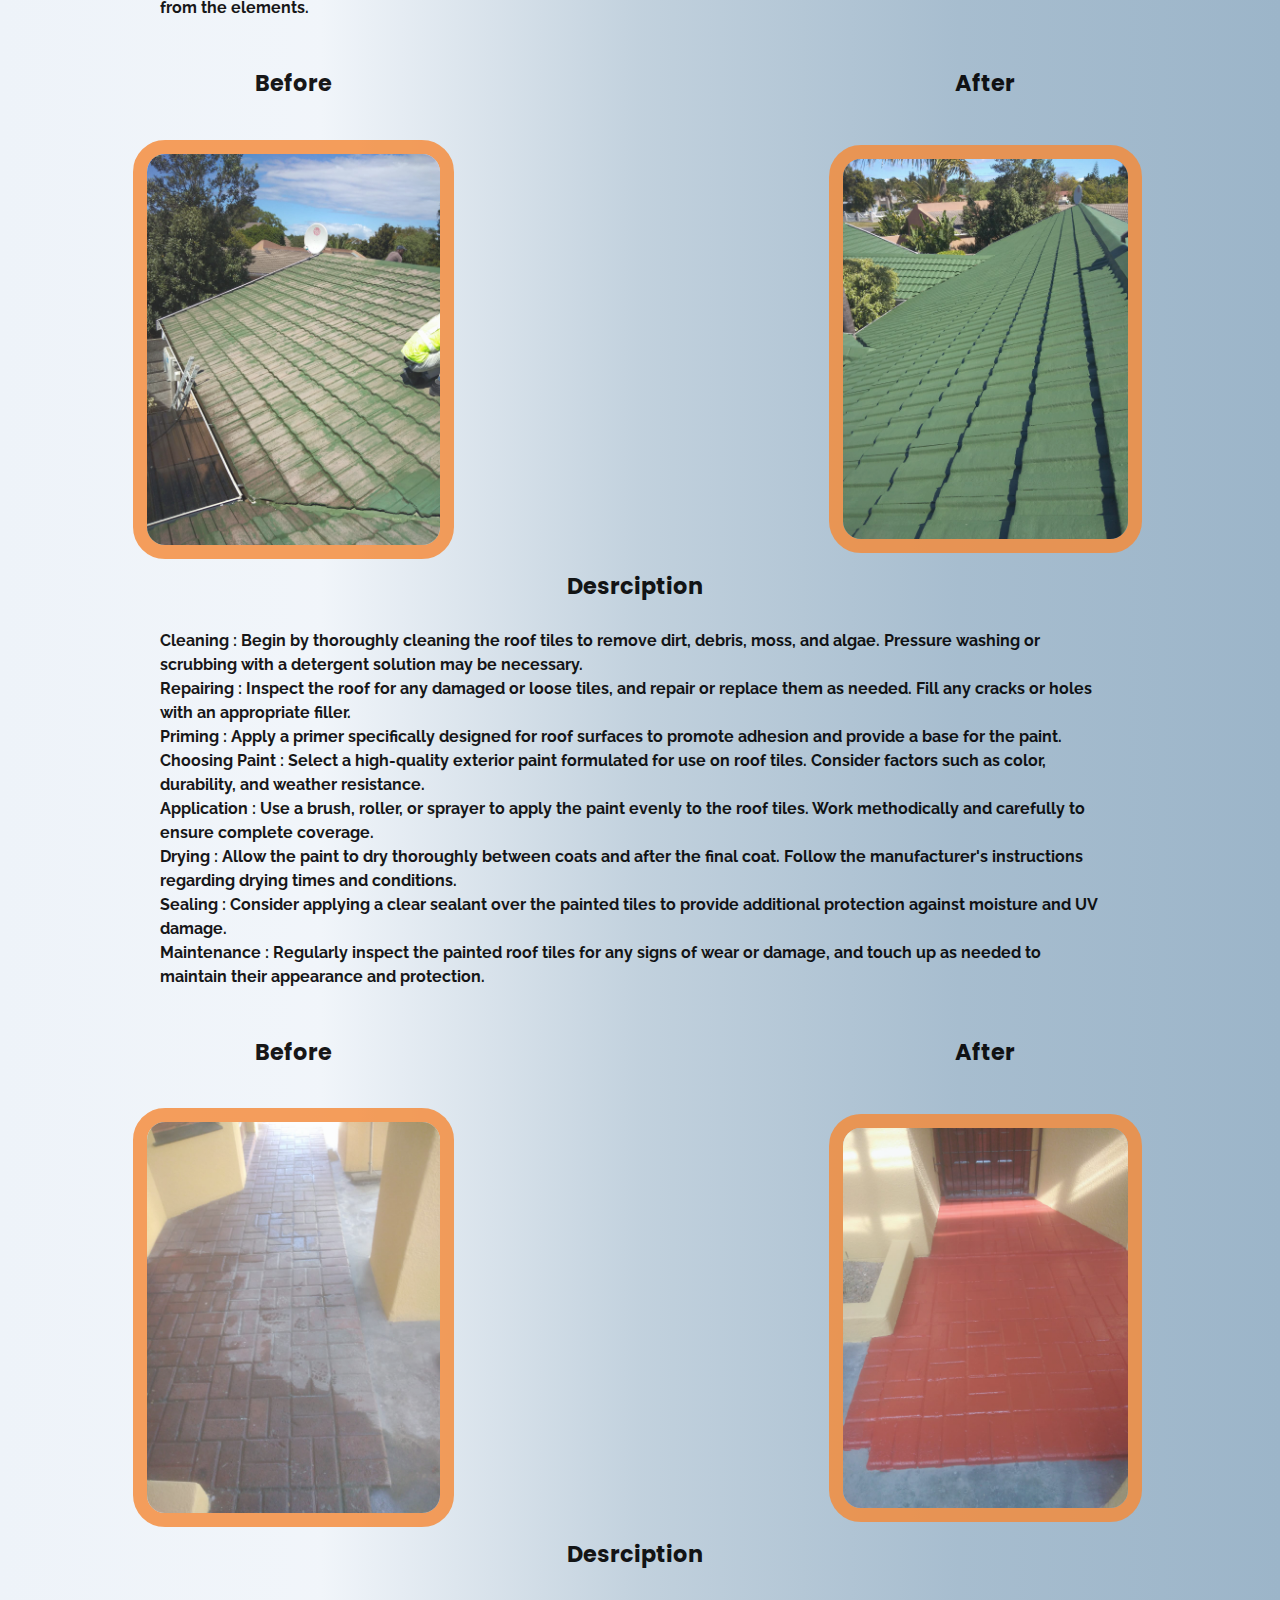
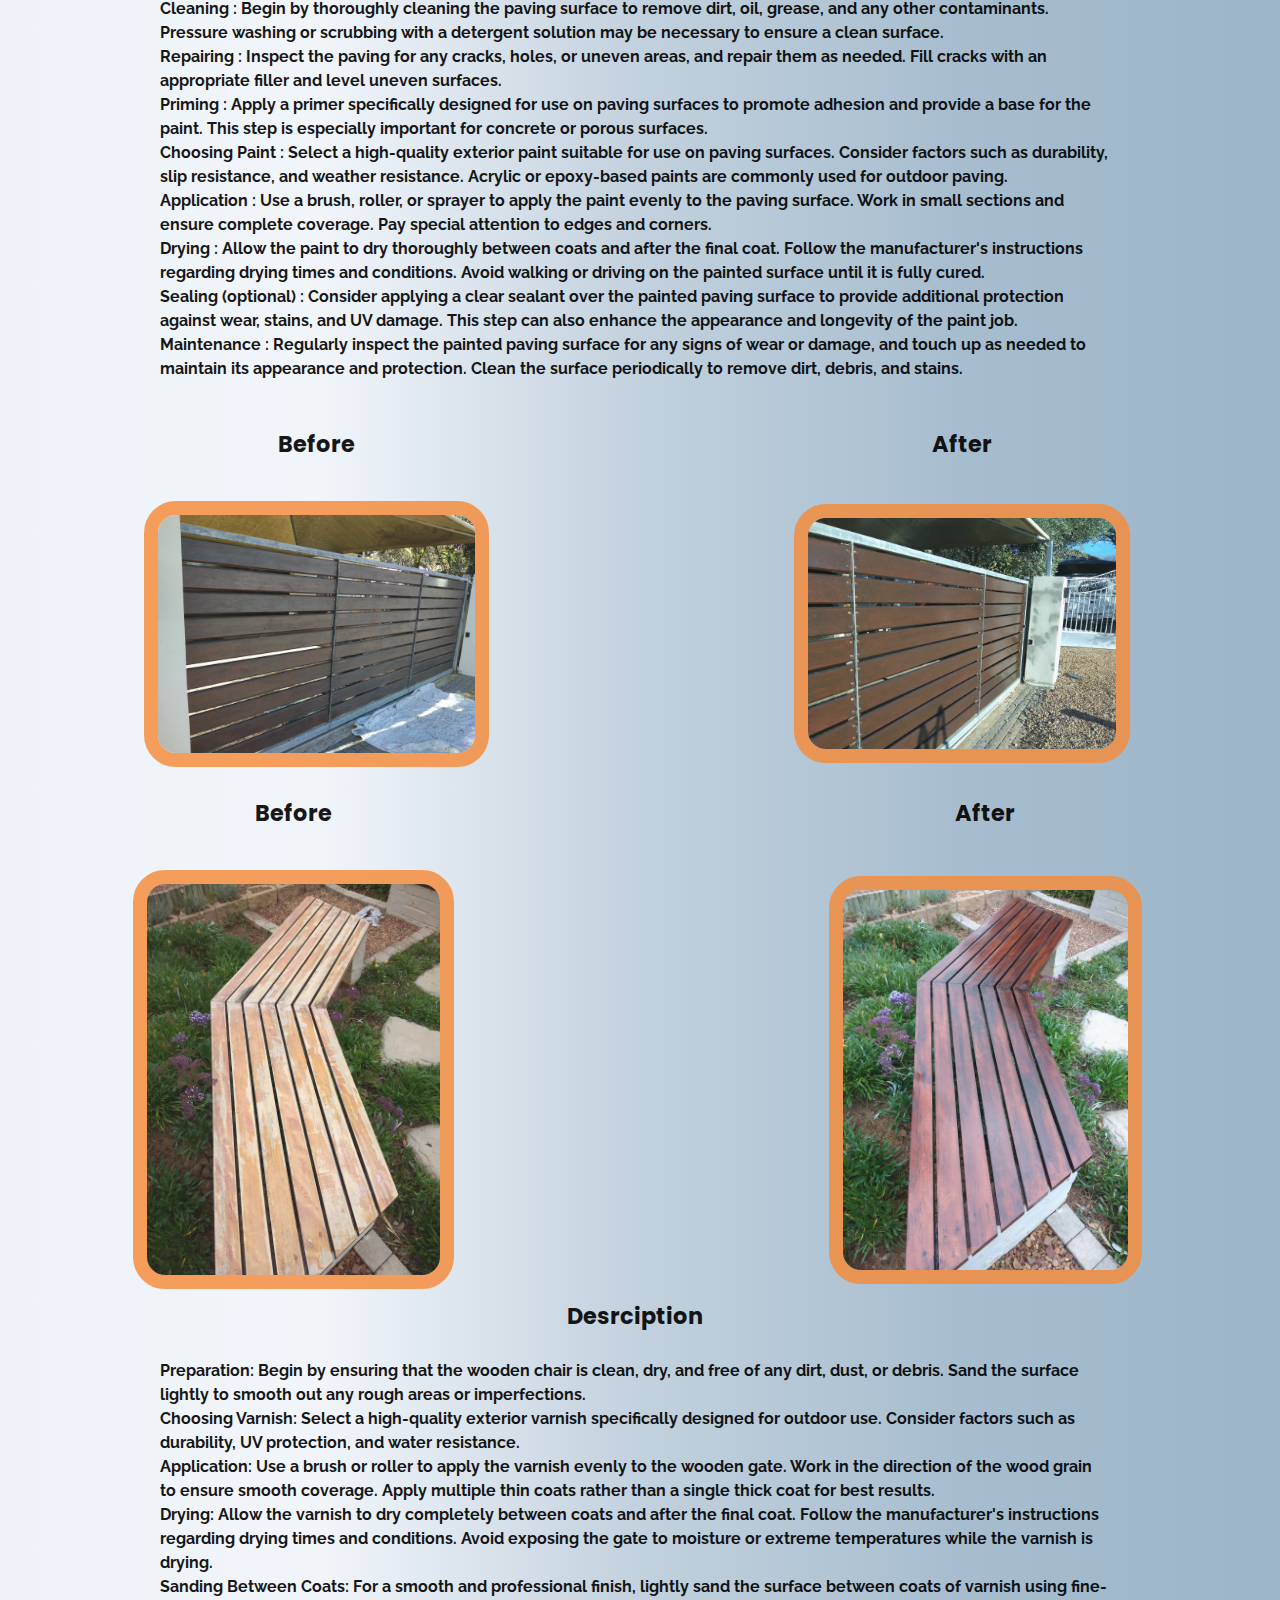
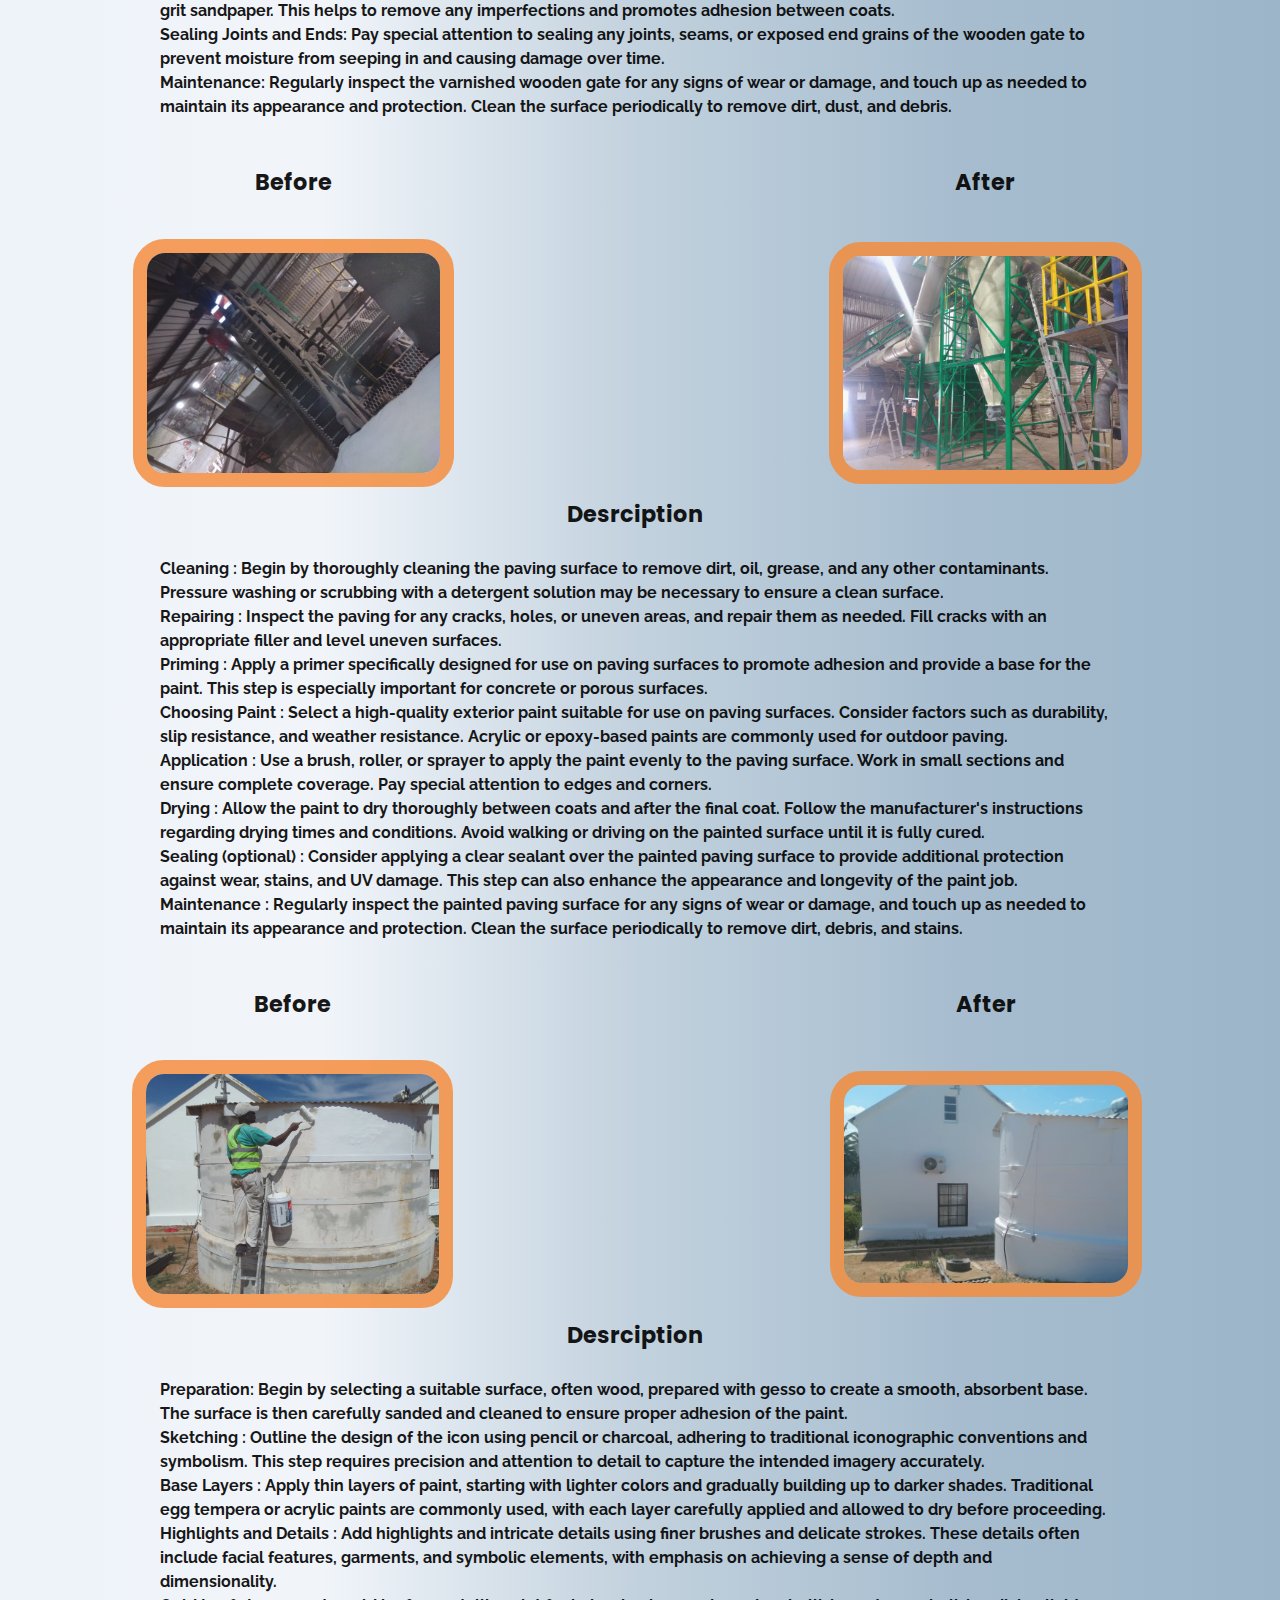
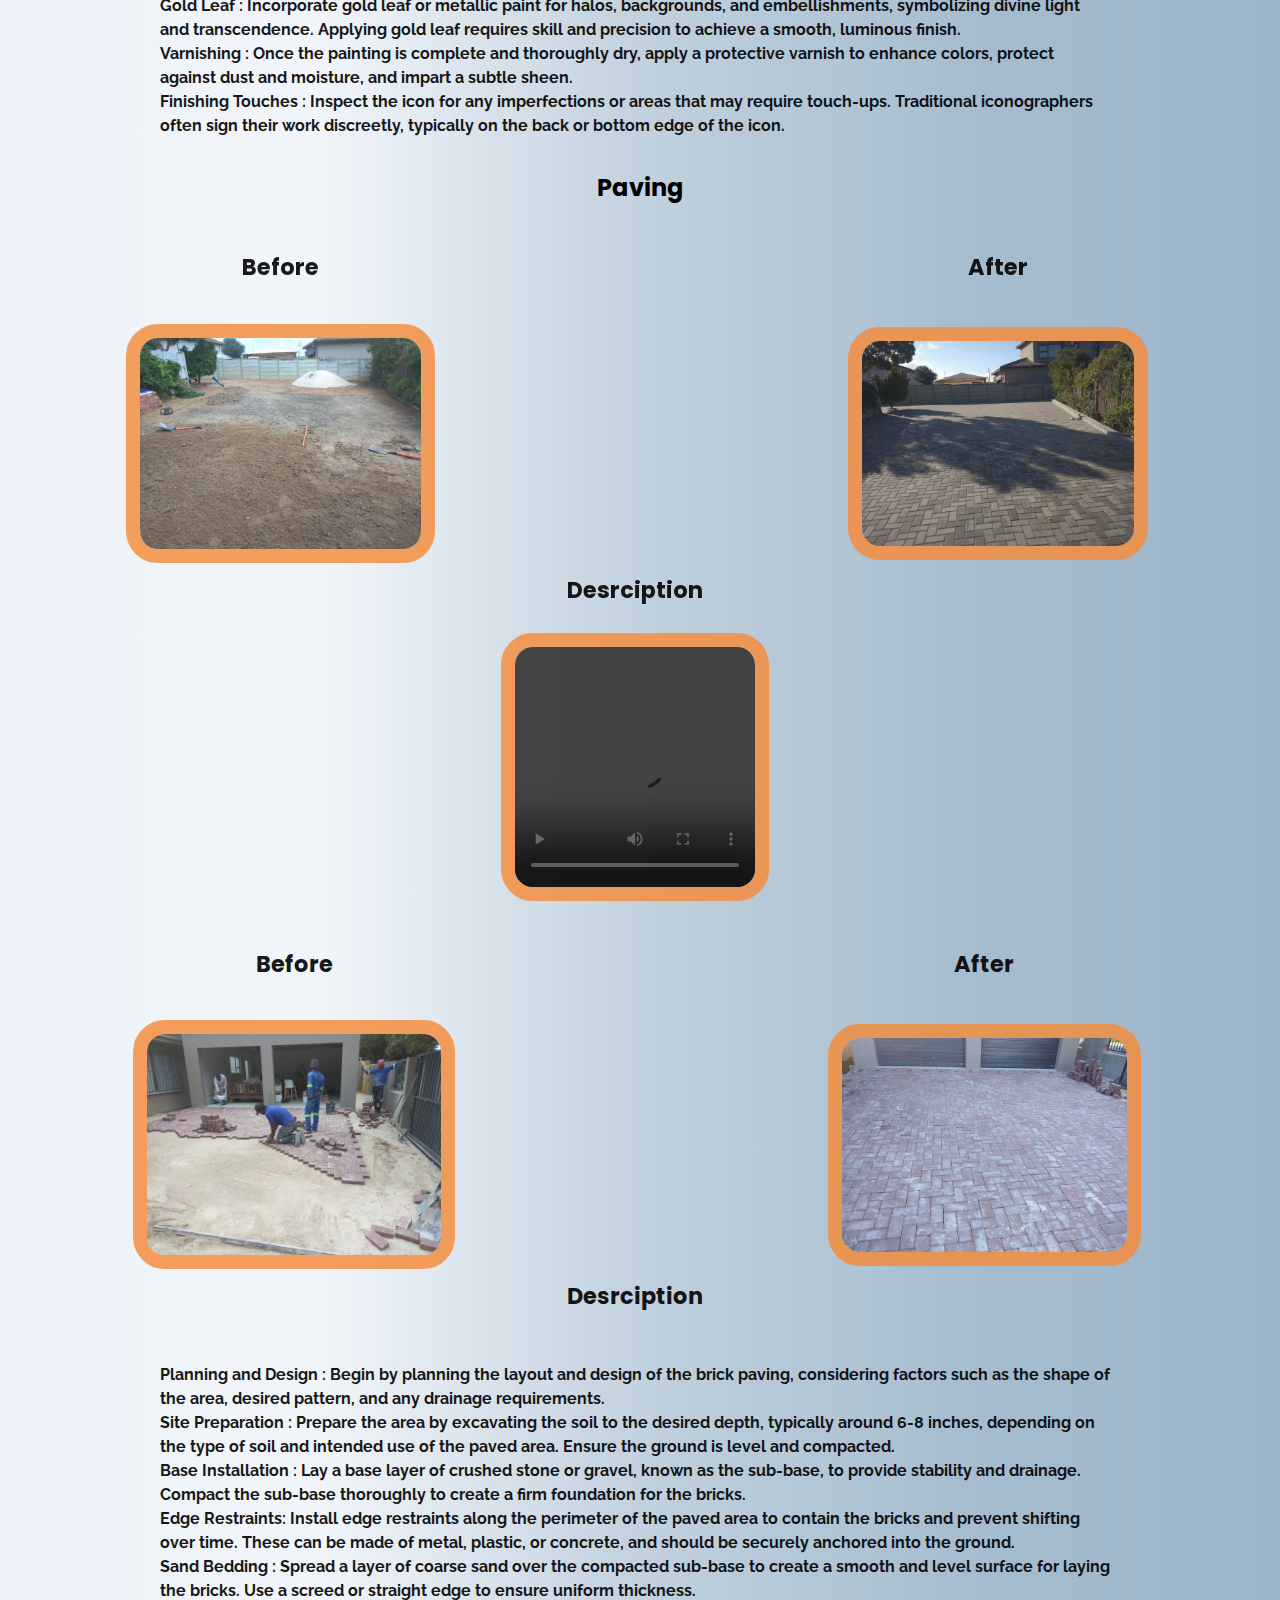
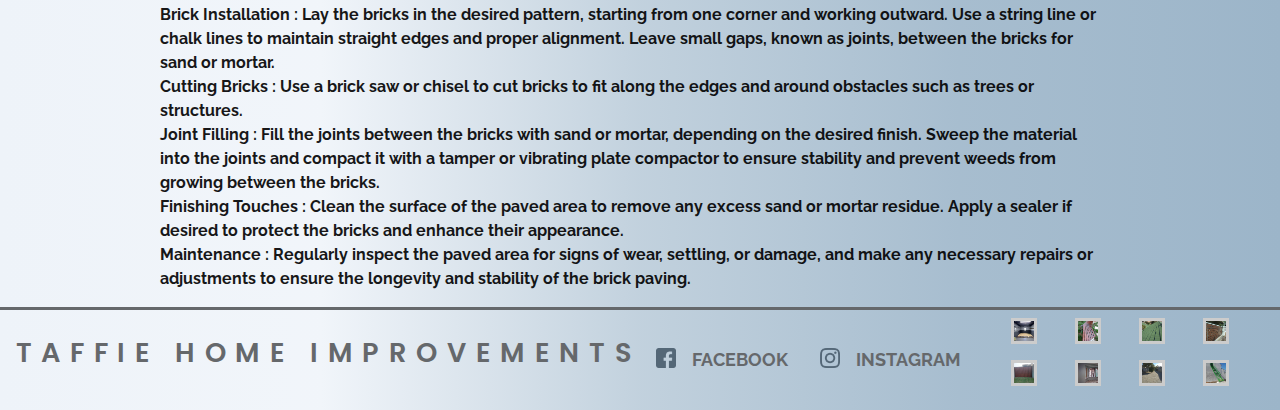
==== commit 3289c648: "rename video" ====
--- a/index.html
+++ b/index.html
@@ -214,10 +214,9 @@
             <h4 class="after">After</h4>
             <img src="assets/pave2.jpg" alt="" class="after_img">
             <h4  class="description">Desrciption</h4>
-            <div class="text">
-                <video controls autoplay><source src="assets/video1.2.mp4" type="video/mp4"></video>
-           
-            </div>
+            <video class="text" controls autoplay>
+                <source autoplay src="assets/video1.mp4" type="video/mp4">
+            </video>
         </section>
         <section>
             <h4 class="before">Before</h4>
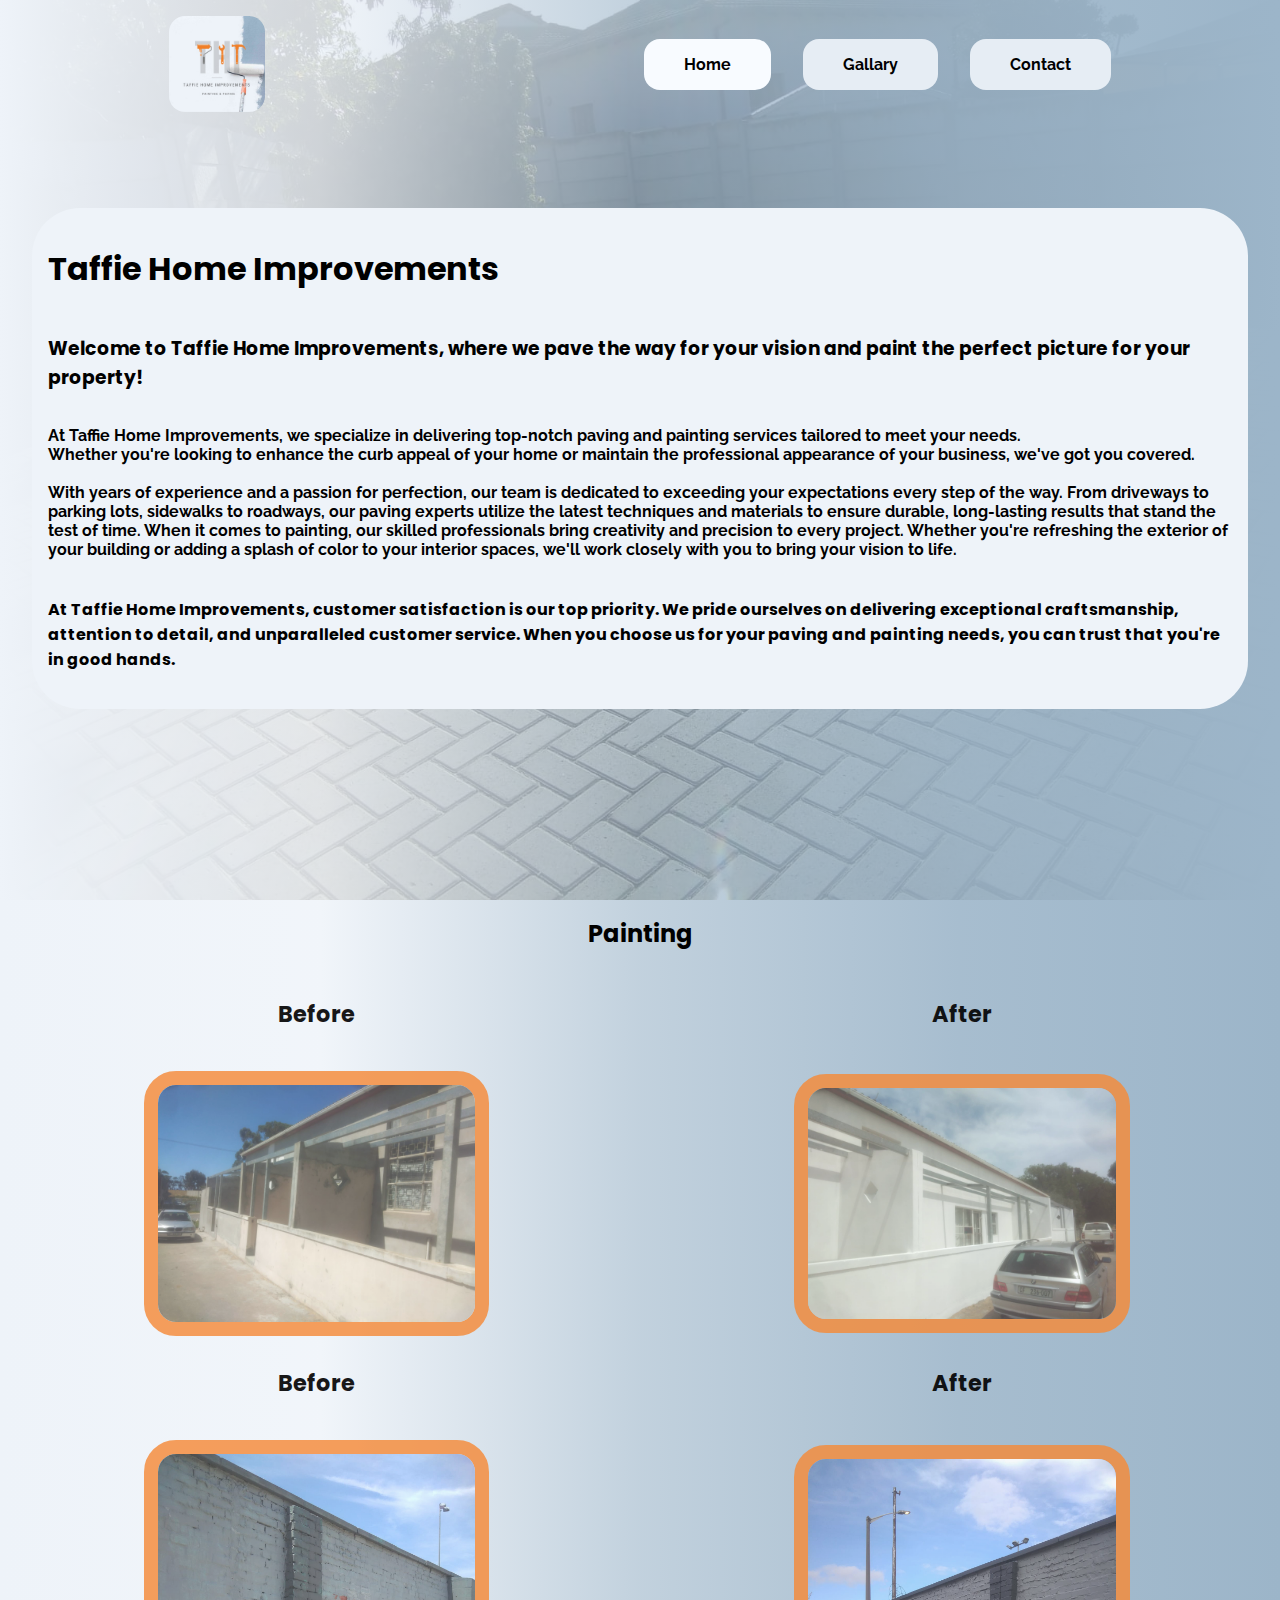
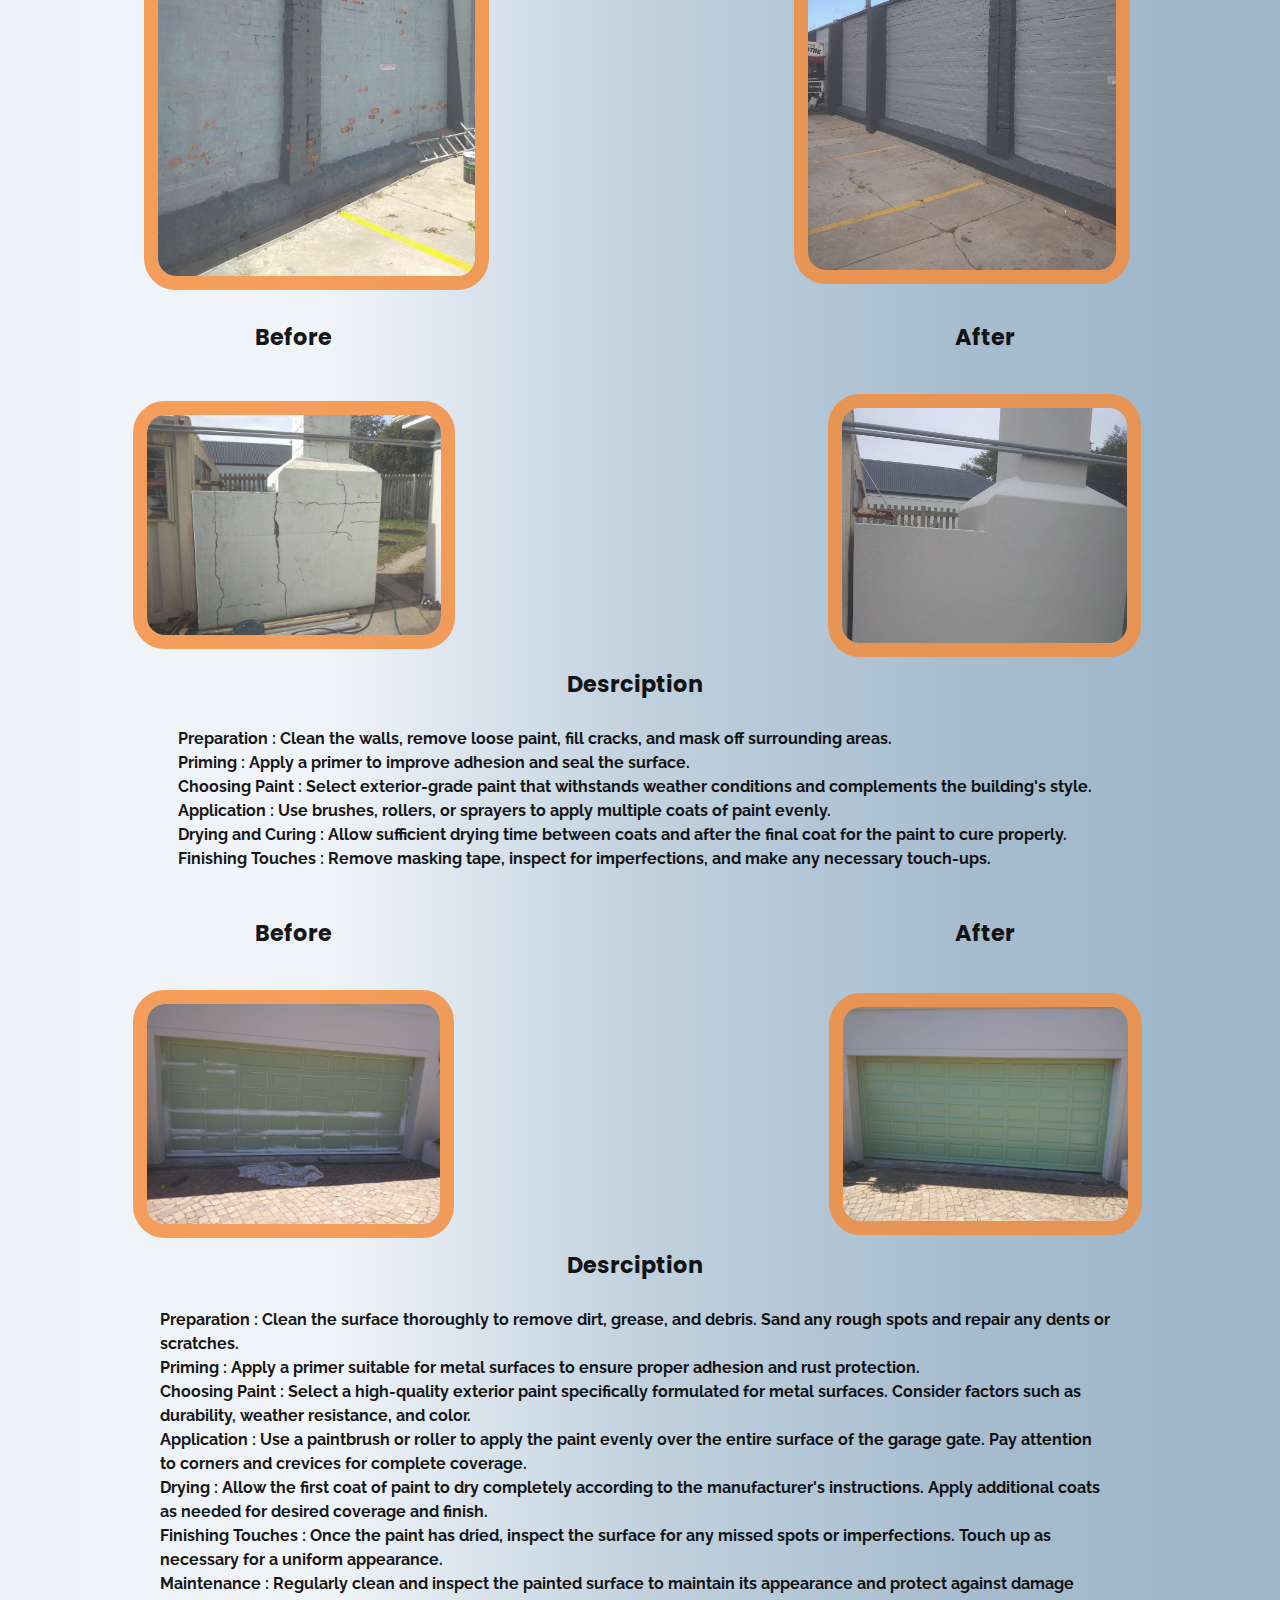
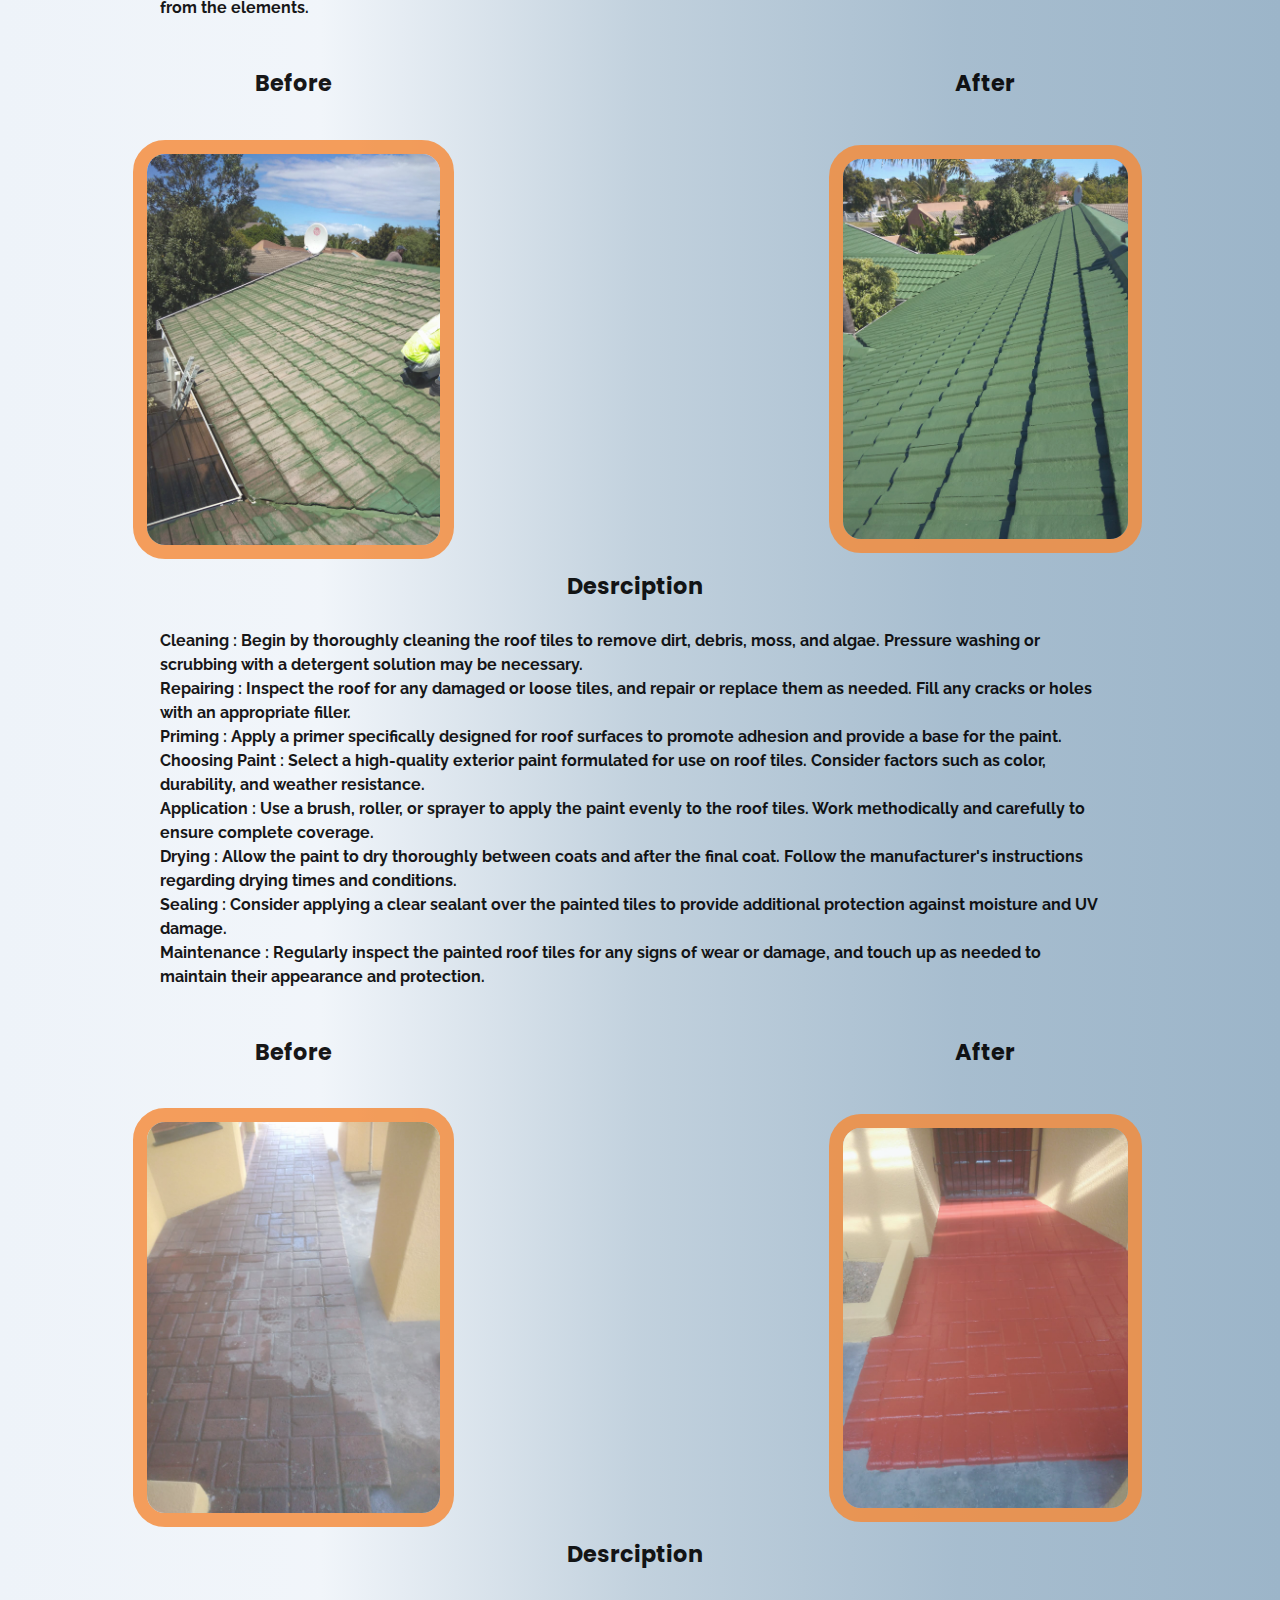
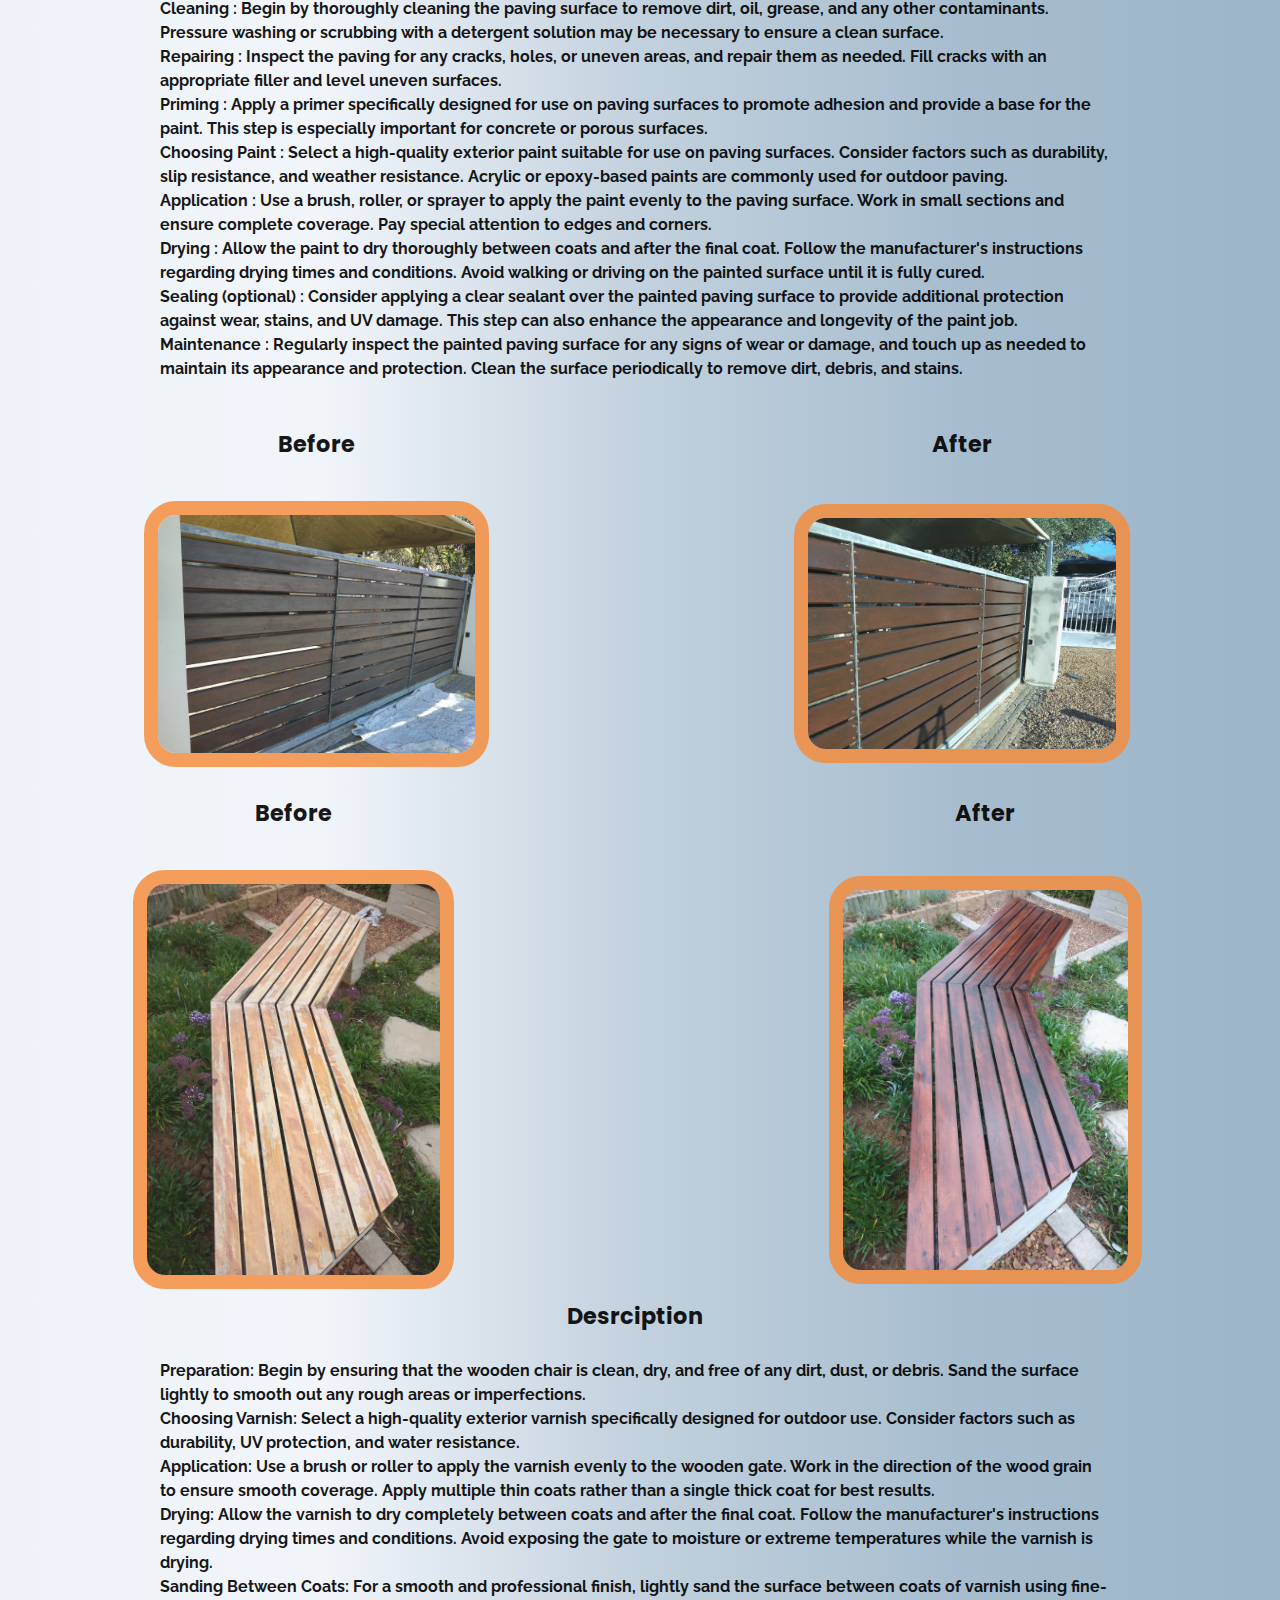
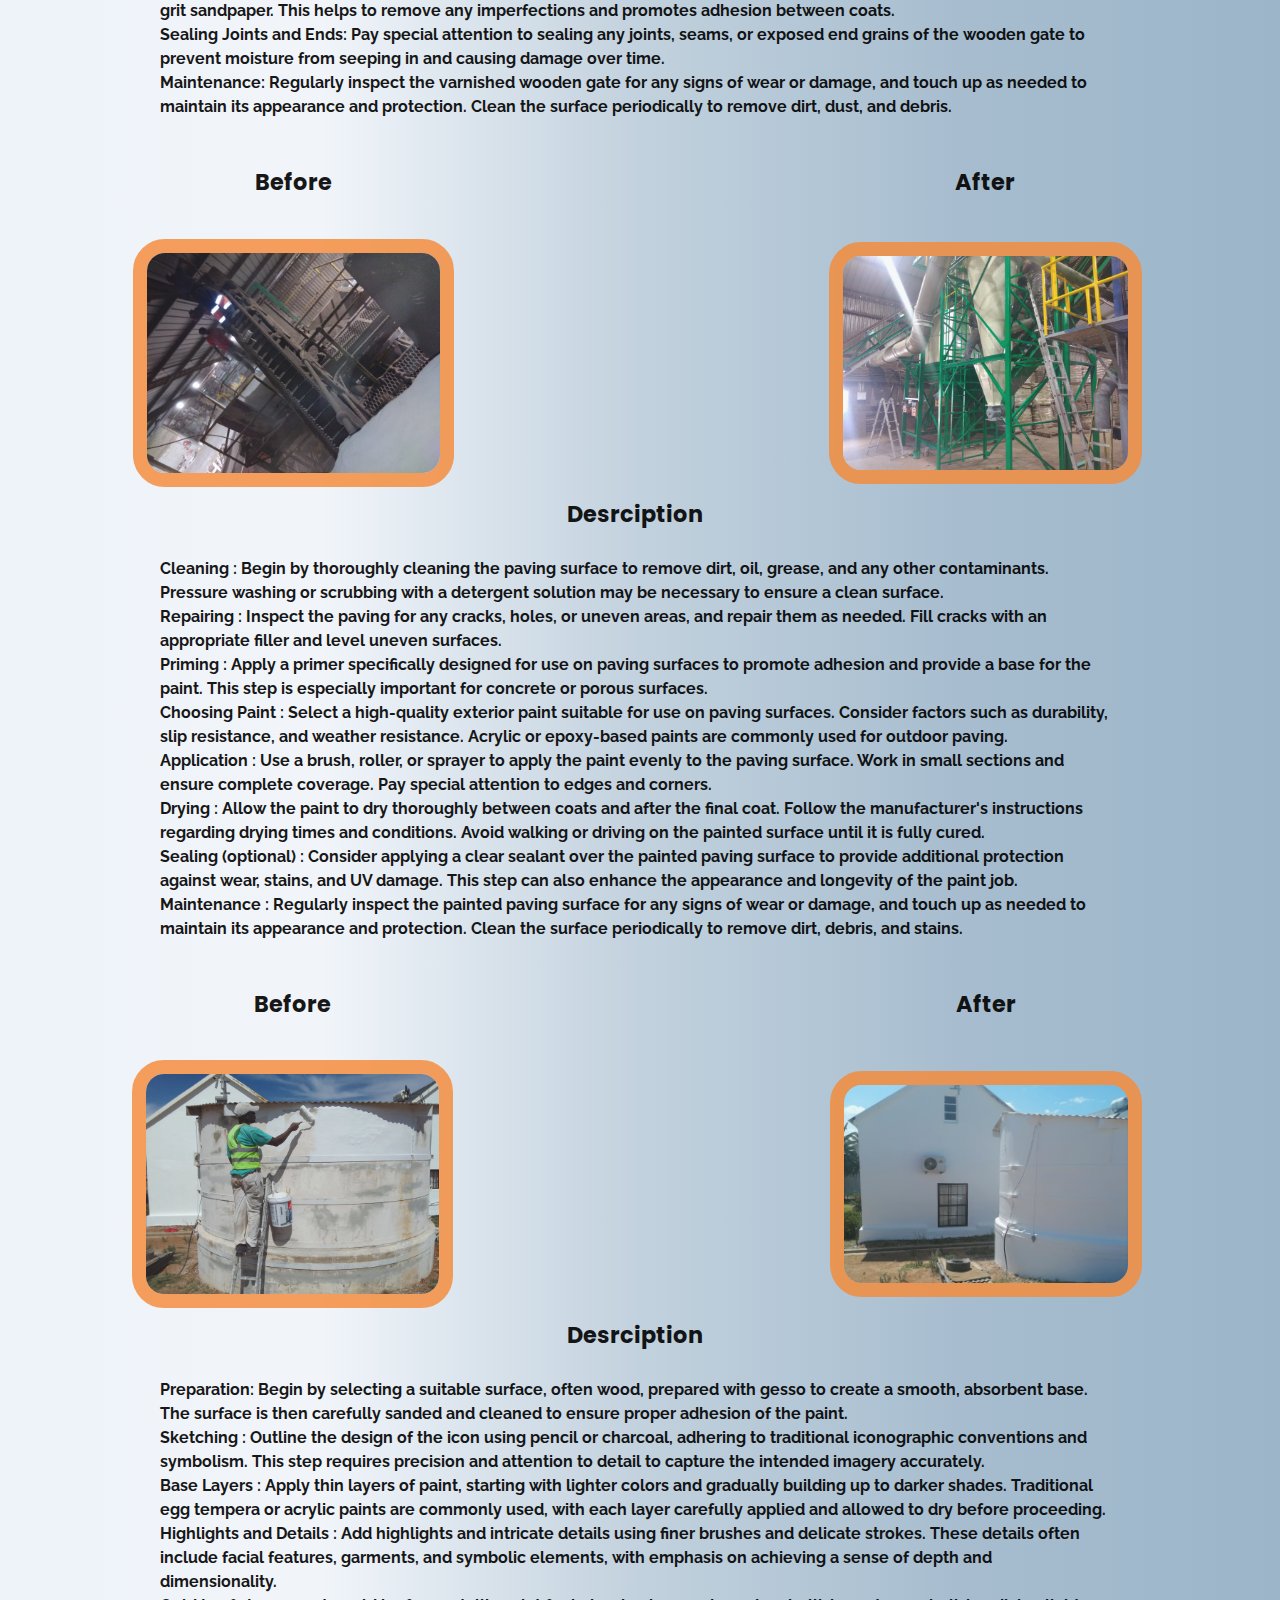
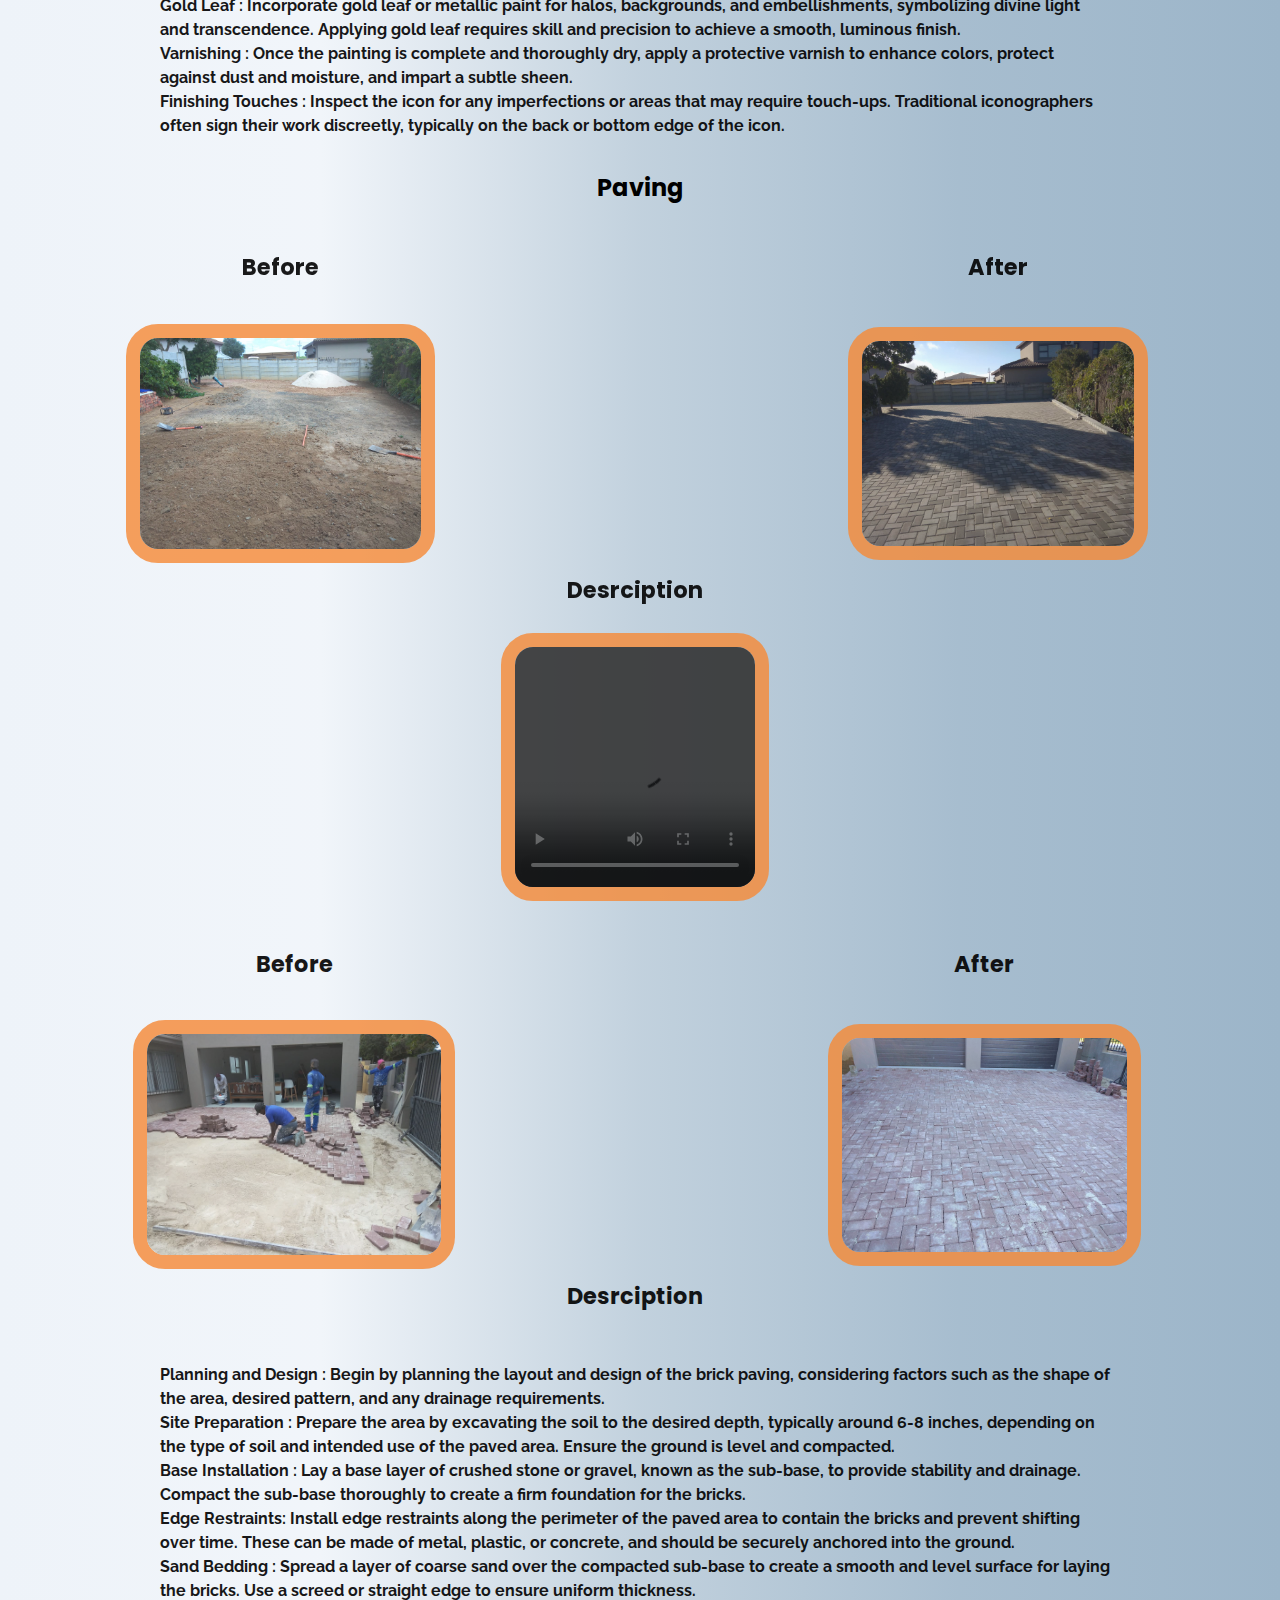
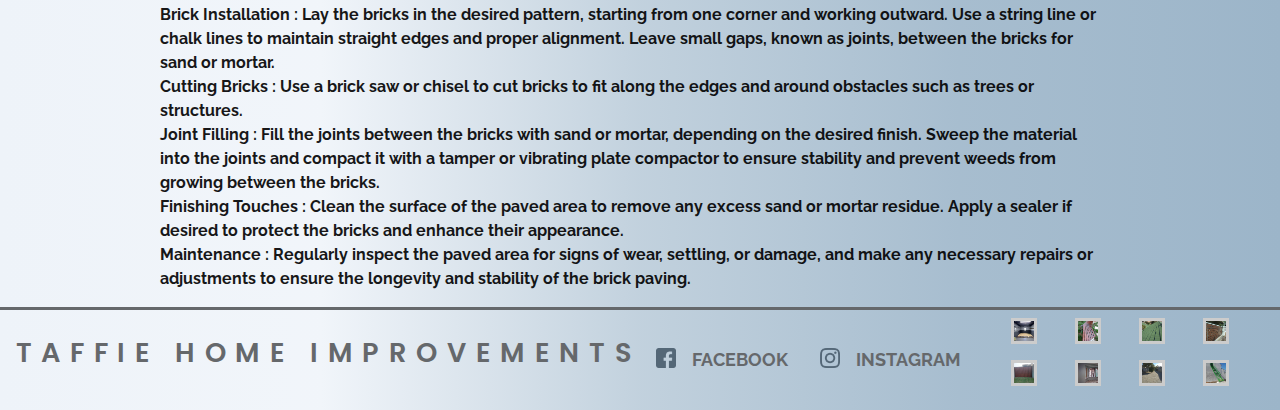
==== commit 2f9f4d16: "remove autoplay" ====
--- a/index.html
+++ b/index.html
@@ -214,8 +214,8 @@
             <h4 class="after">After</h4>
             <img src="assets/pave2.jpg" alt="" class="after_img">
             <h4  class="description">Desrciption</h4>
-            <video class="text" controls autoplay>
-                <source autoplay src="assets/video1.mp4" type="video/mp4">
+            <video class="text" controls>
+                <source src="assets/video1.mp4" type="video/mp4">
             </video>
         </section>
         <section>
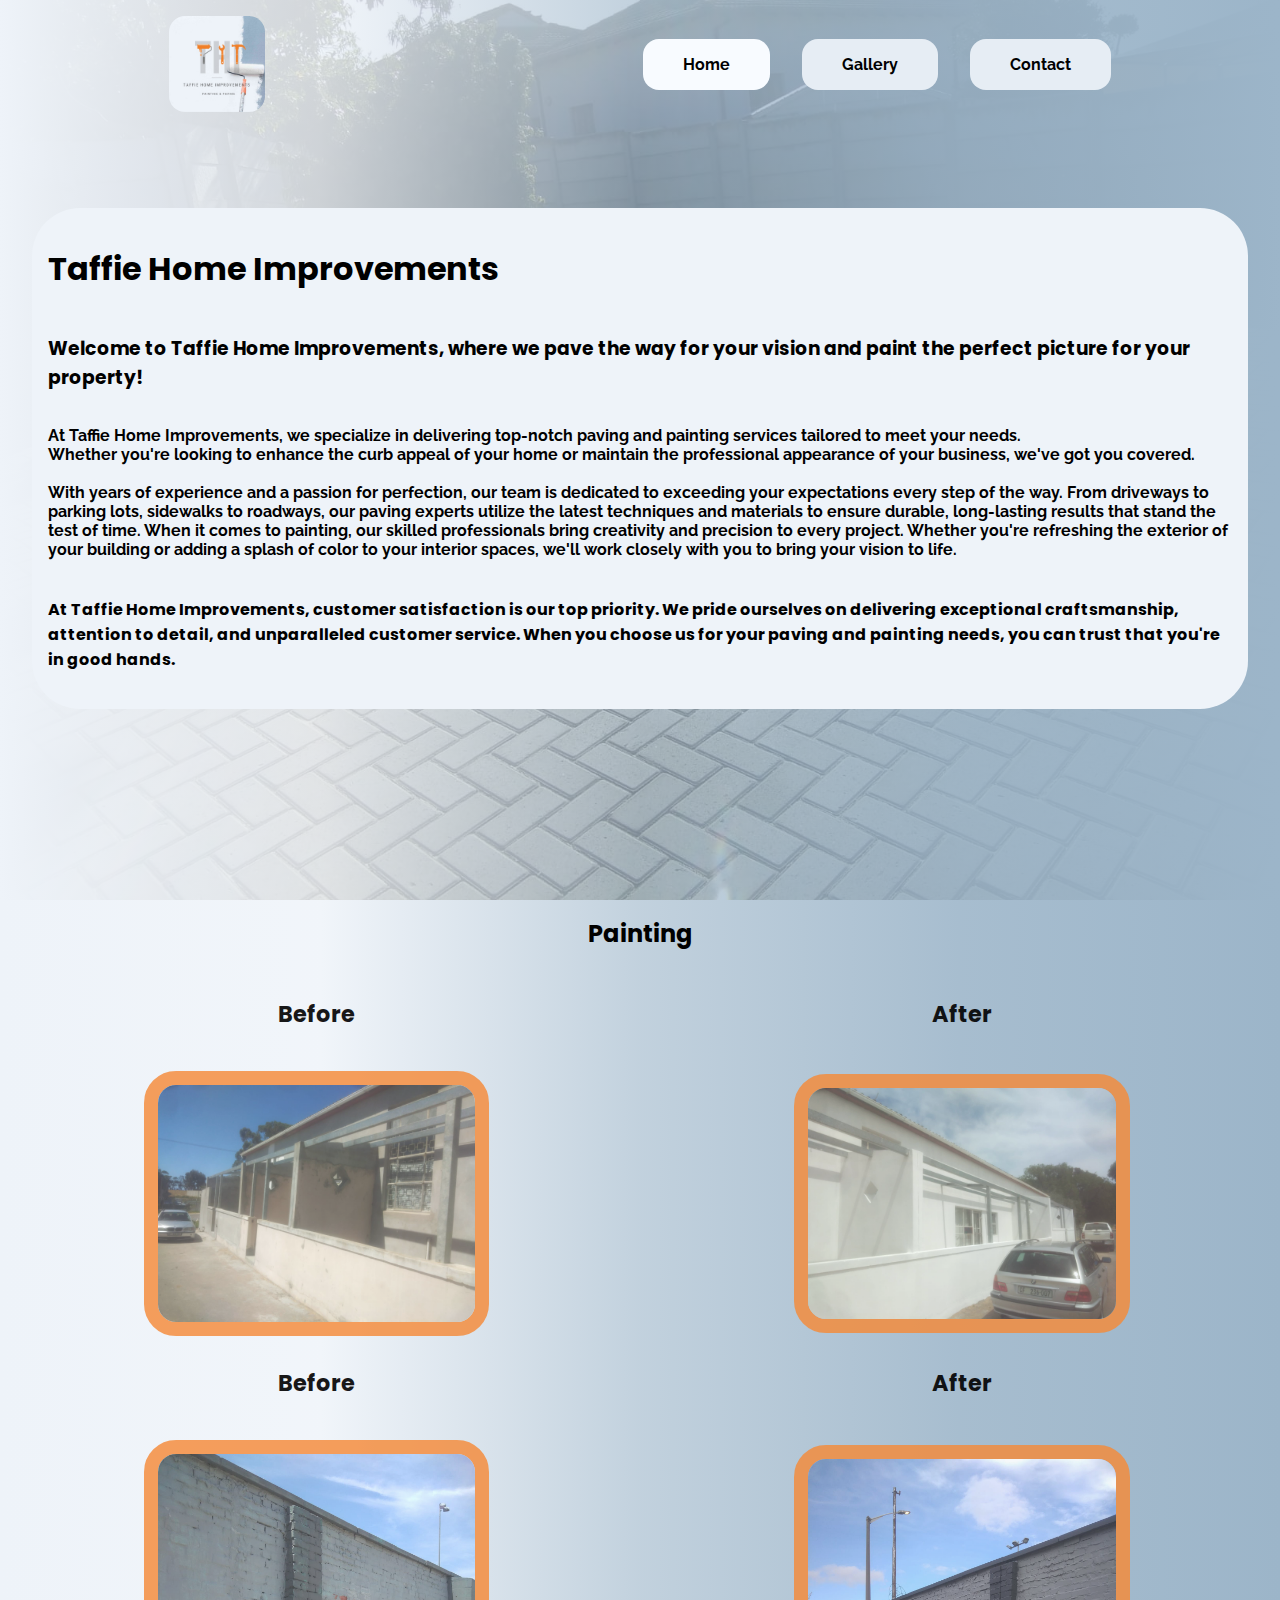
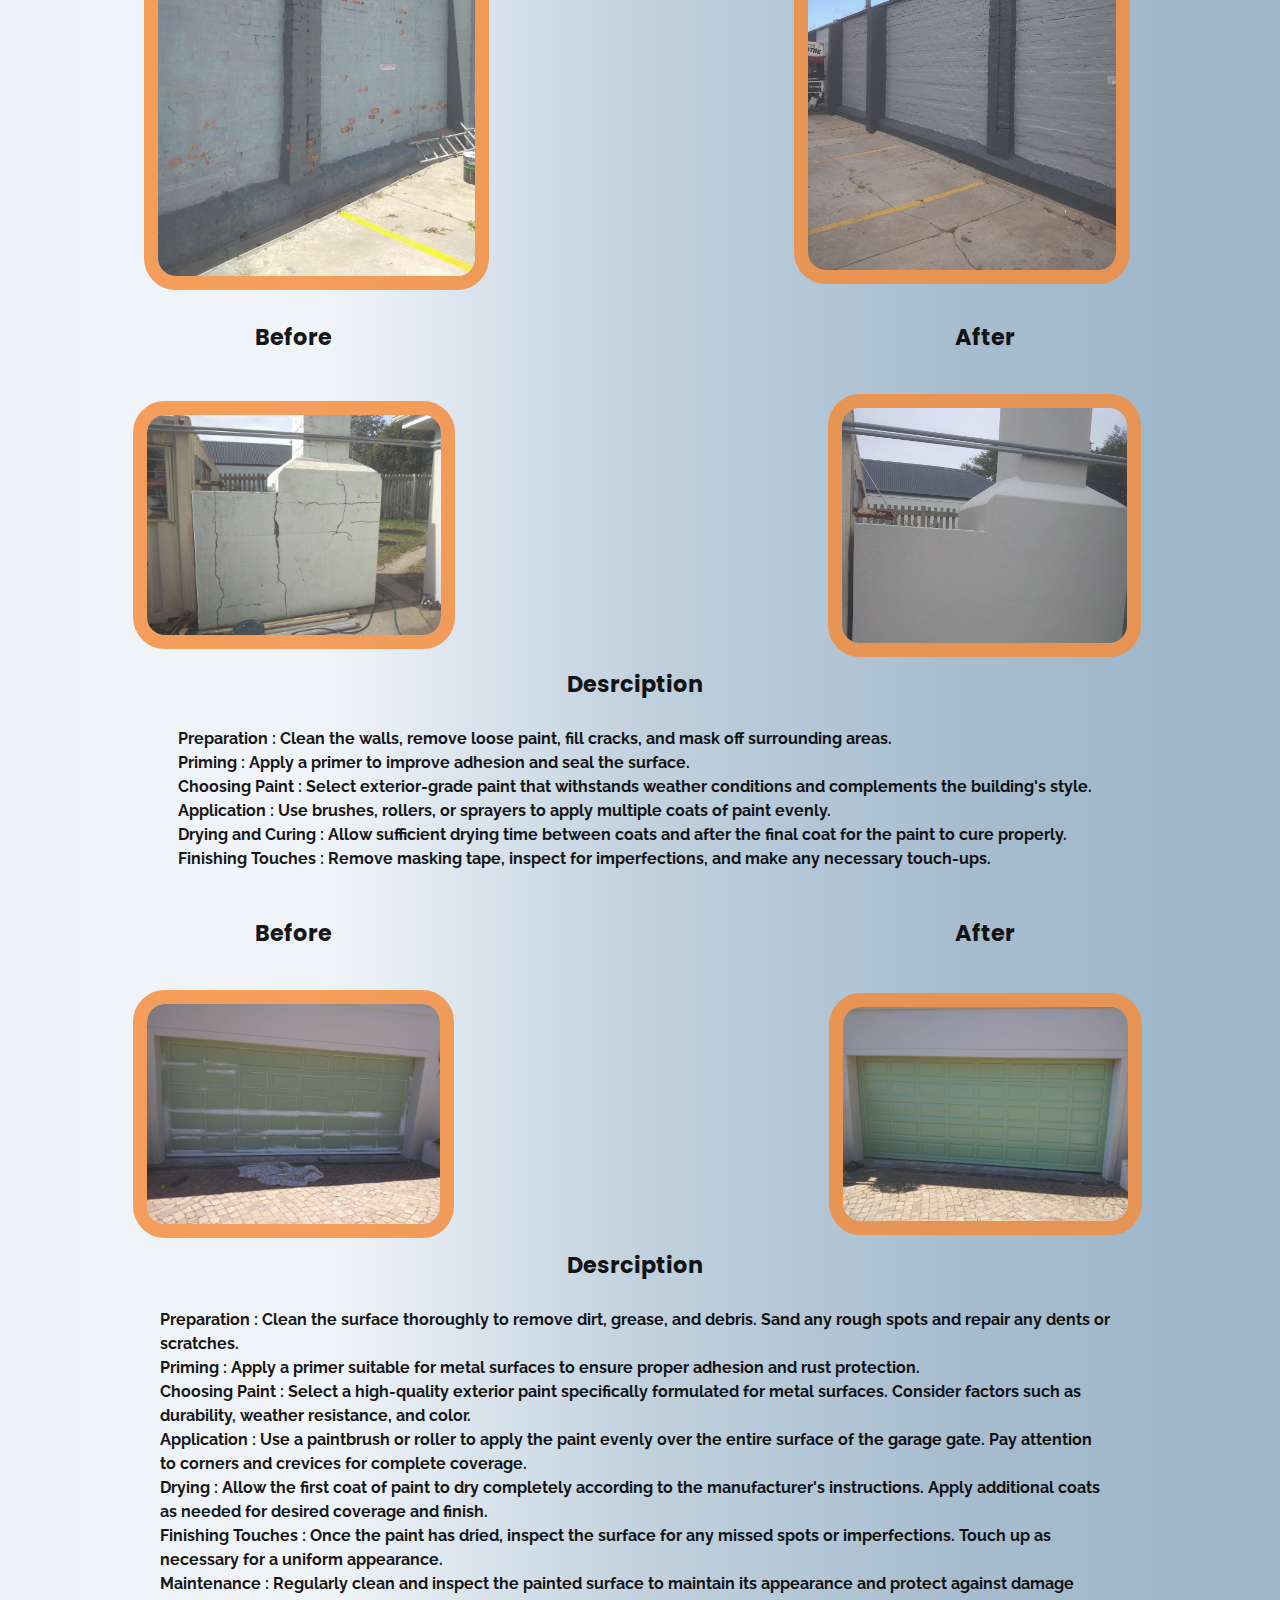
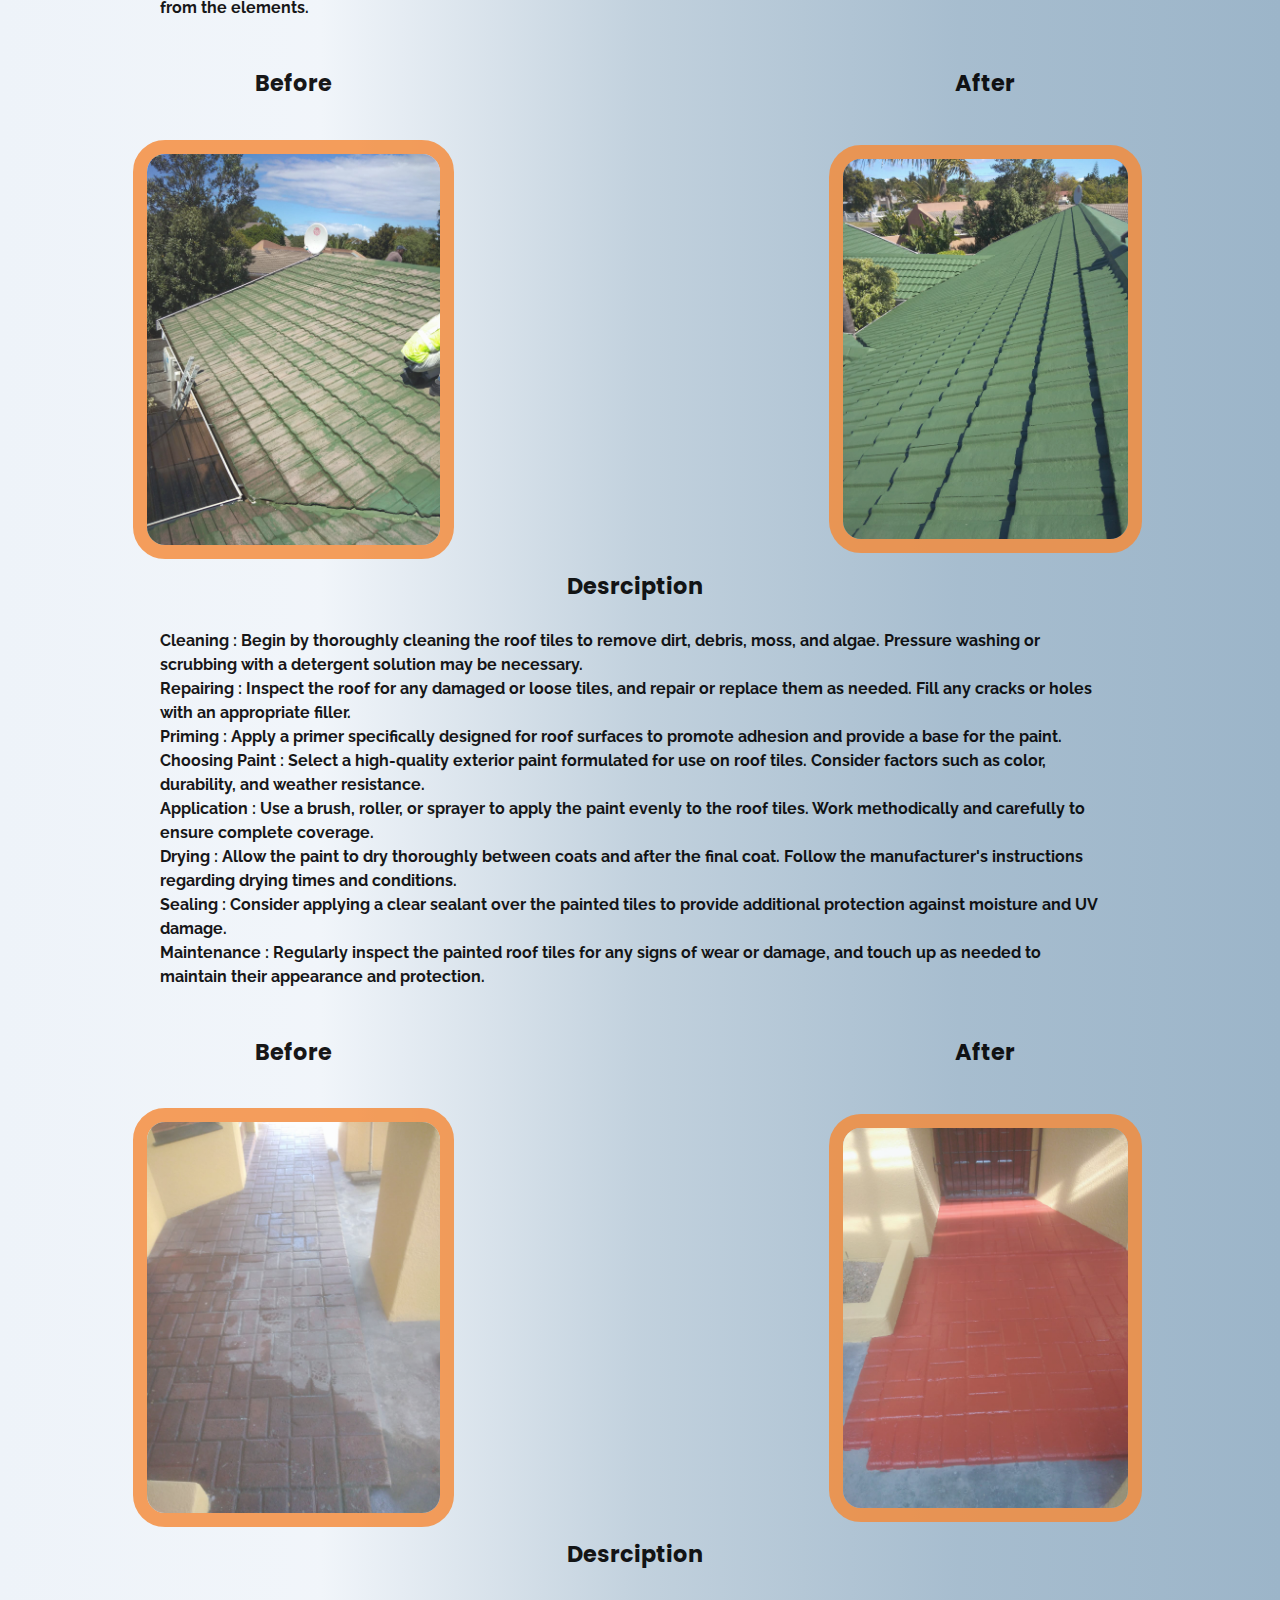
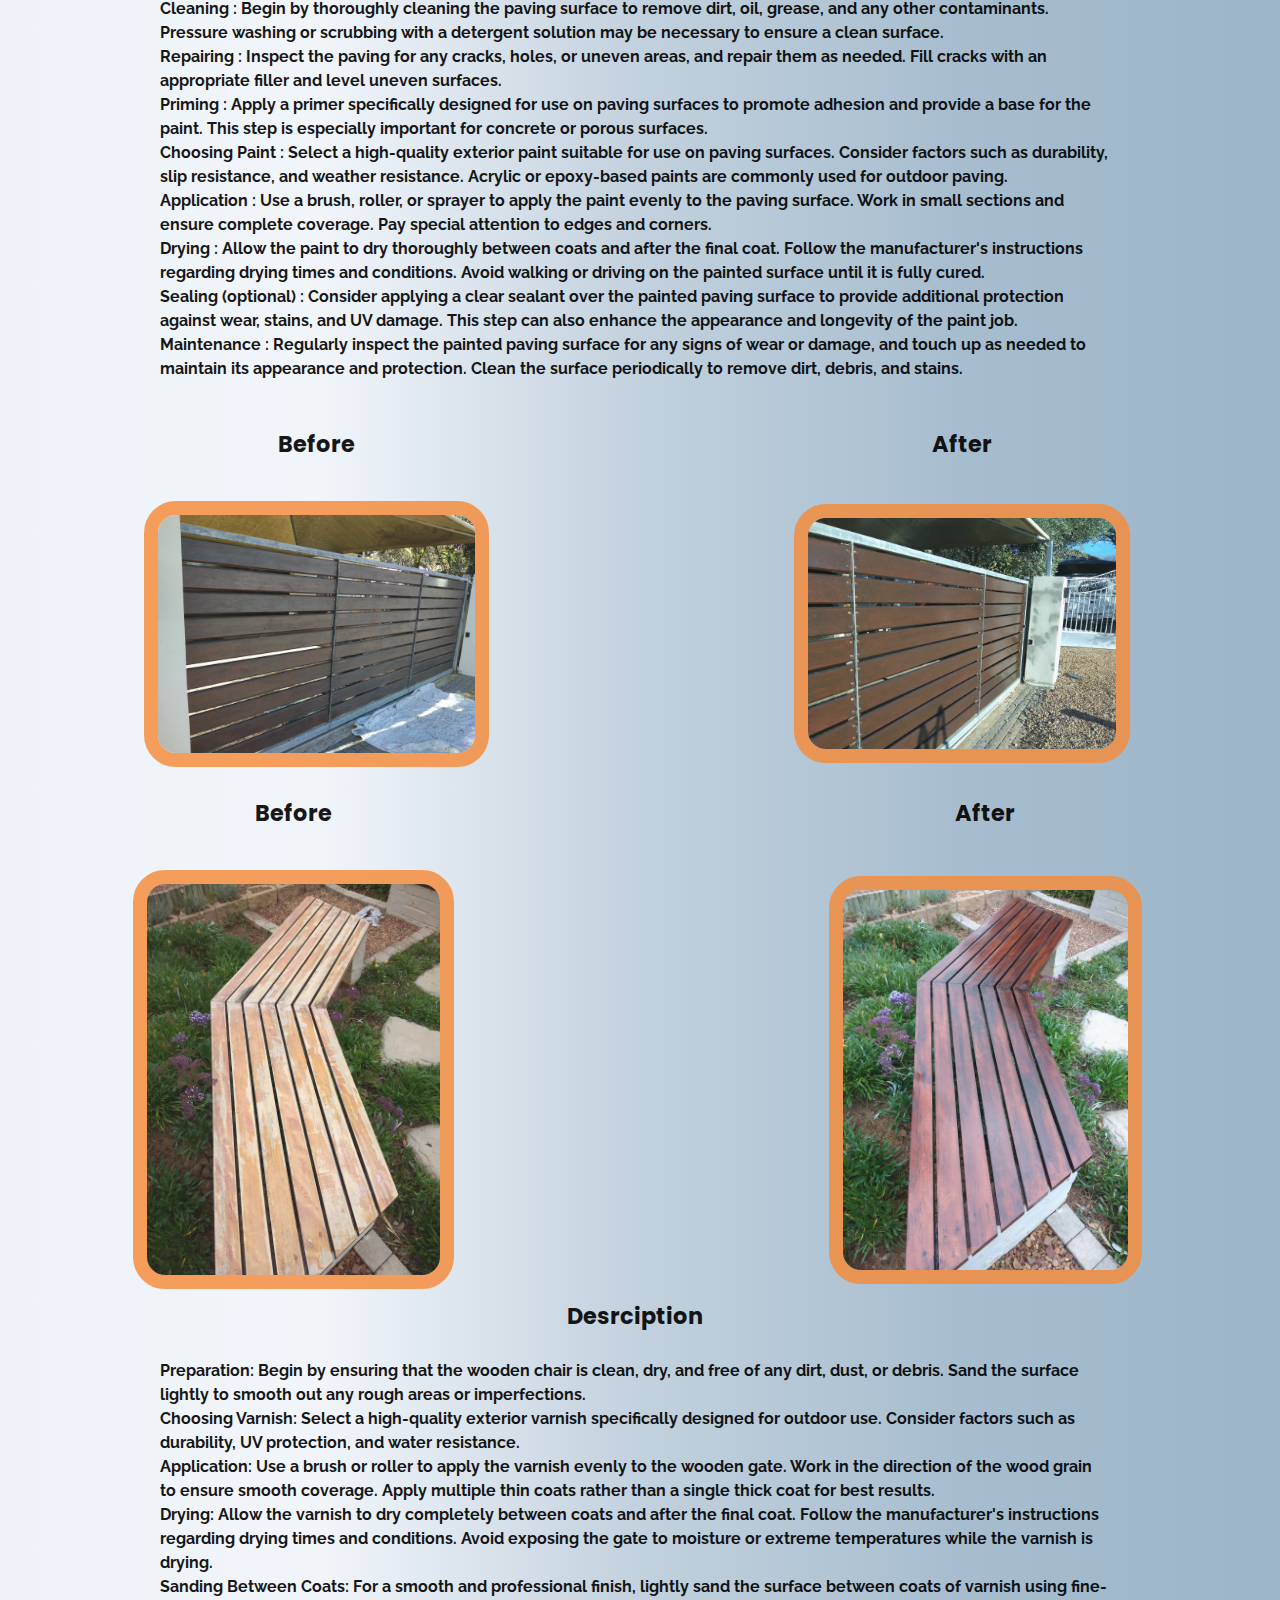
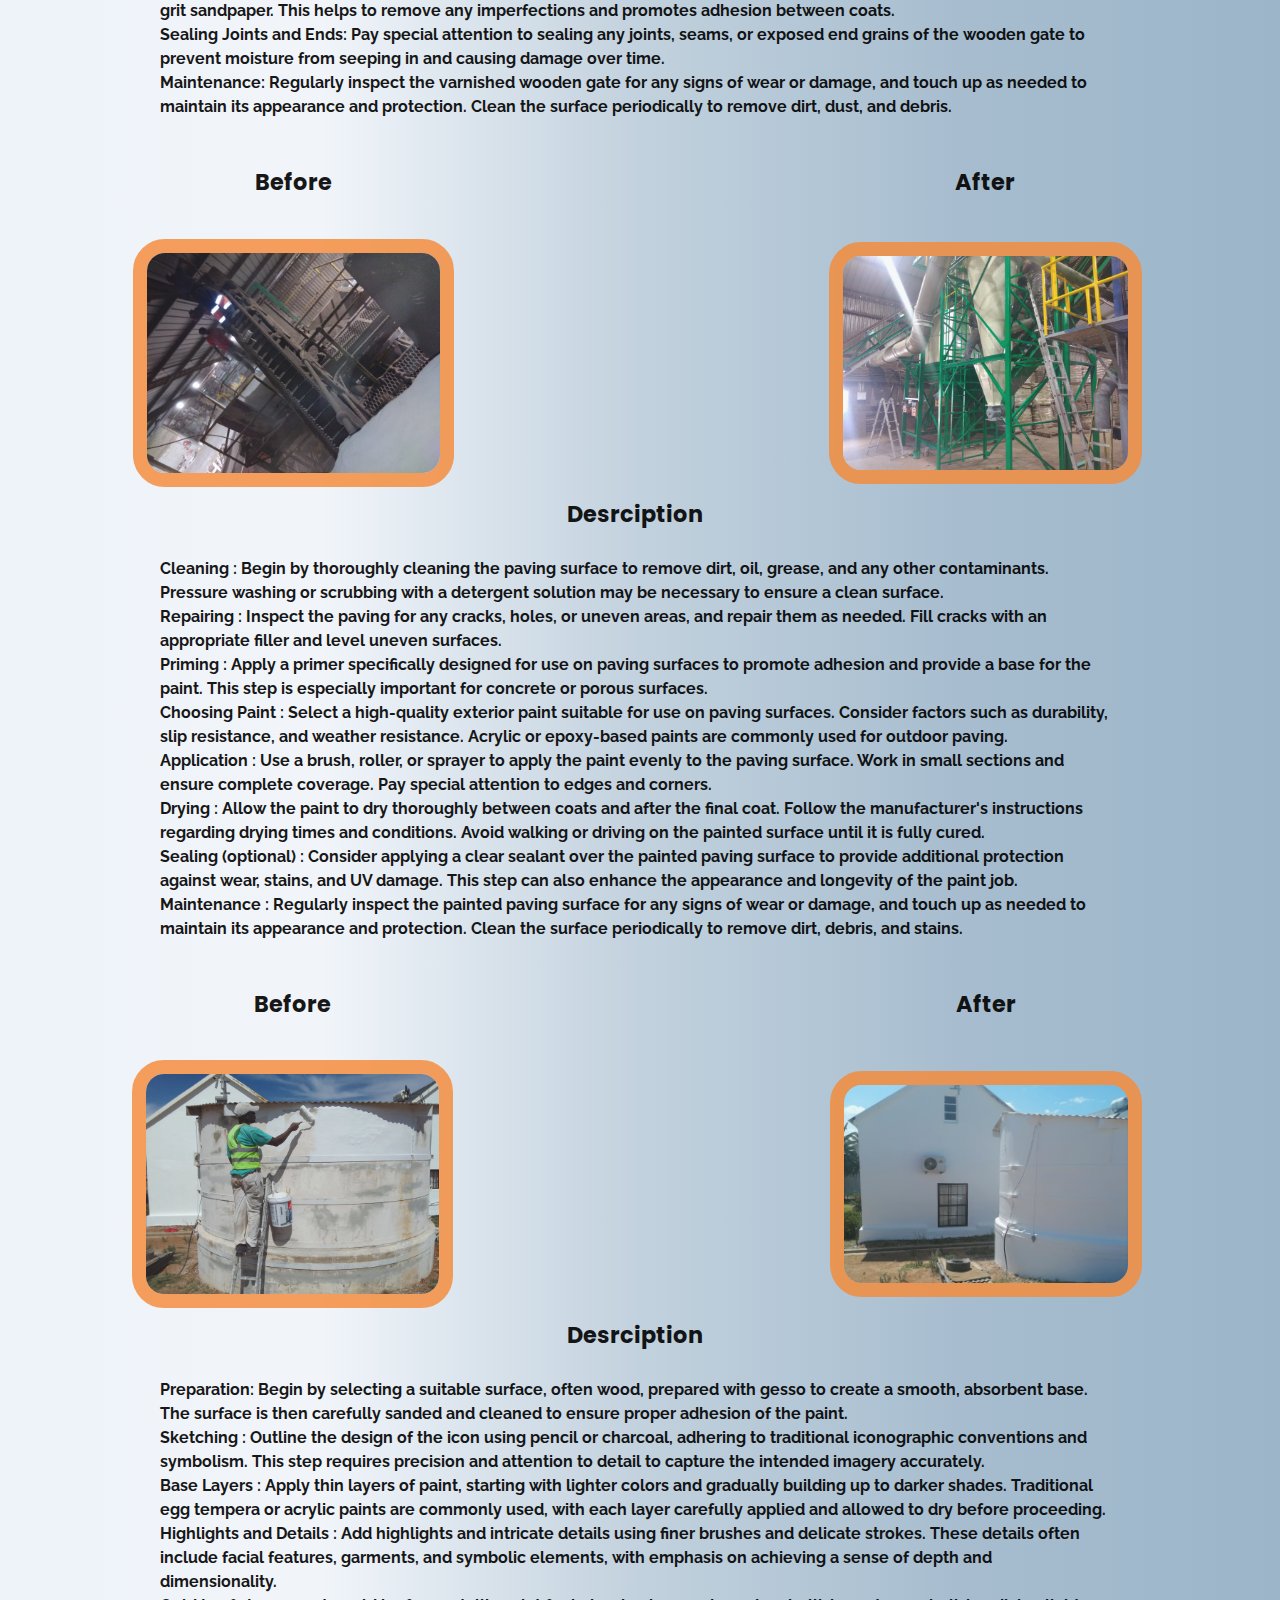
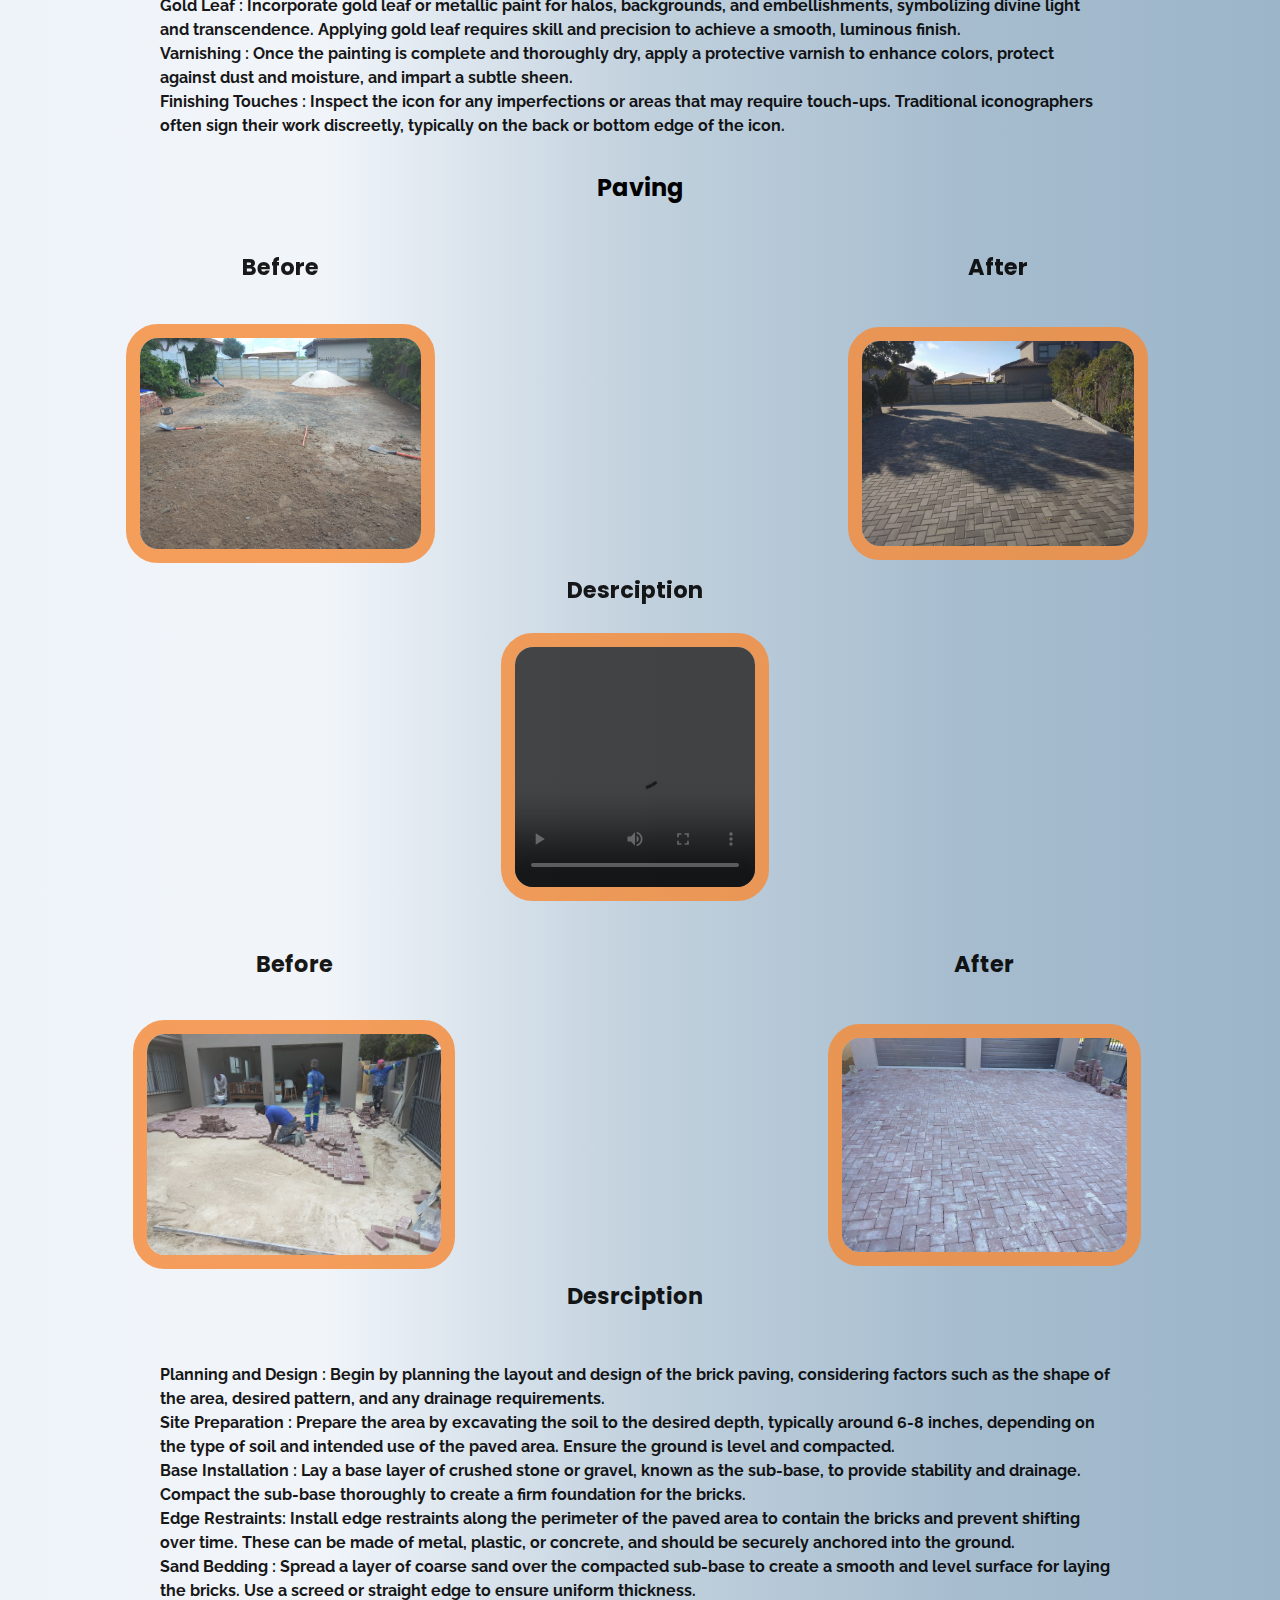
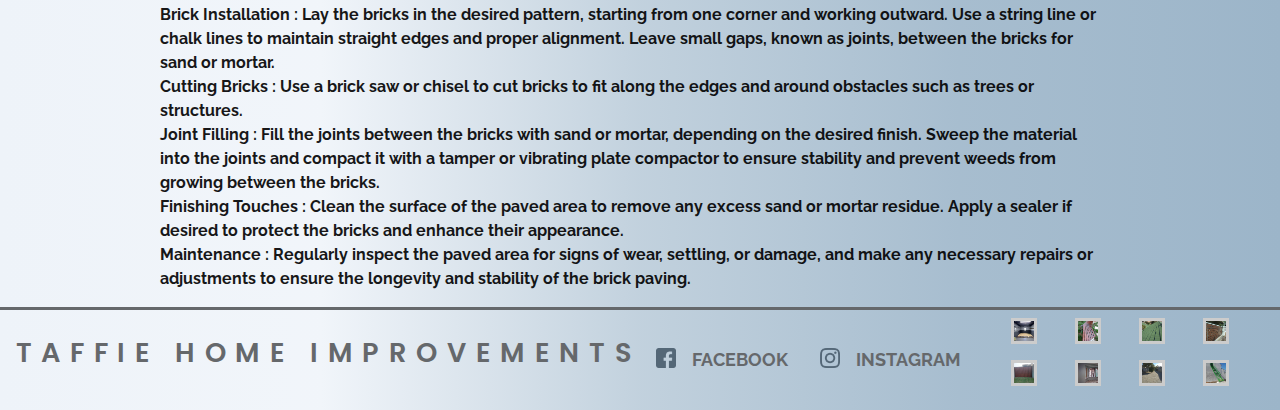
==== commit a2157395: "correct word" ====
--- a/index.html
+++ b/index.html
@@ -18,7 +18,7 @@
             <img src="assets/logo.jpg" alt="" class="logo">
             <ul class="navbar_container">
                 <li class="nav_list_items_home">Home</li>
-                <li class="nav_list_items"><a href="#gallary" class="nav_list_links">Gallary</a></li>
+                <li class="nav_list_items"><a href="#gallery" class="nav_list_links">Gallery</a></li>
                 <li class="nav_list_items"><a href="contact.html" class="nav_list_links">Contact</a></li>
             </ul>
         </nav>
@@ -30,7 +30,7 @@
         </article>
     </header>
     <main>
-        <h3 id="gallary" class="main_headers">Painting</h3>
+        <h3 id="gallery" class="main_headers">Painting</h3>
         <button onclick="topFunction()" id="backToTopBtn" title="Go to top"><img src="assets/top.png" alt="Back to Top"></button>
         <!-- PAINT OUTSIDE WALLS -->
         <section>
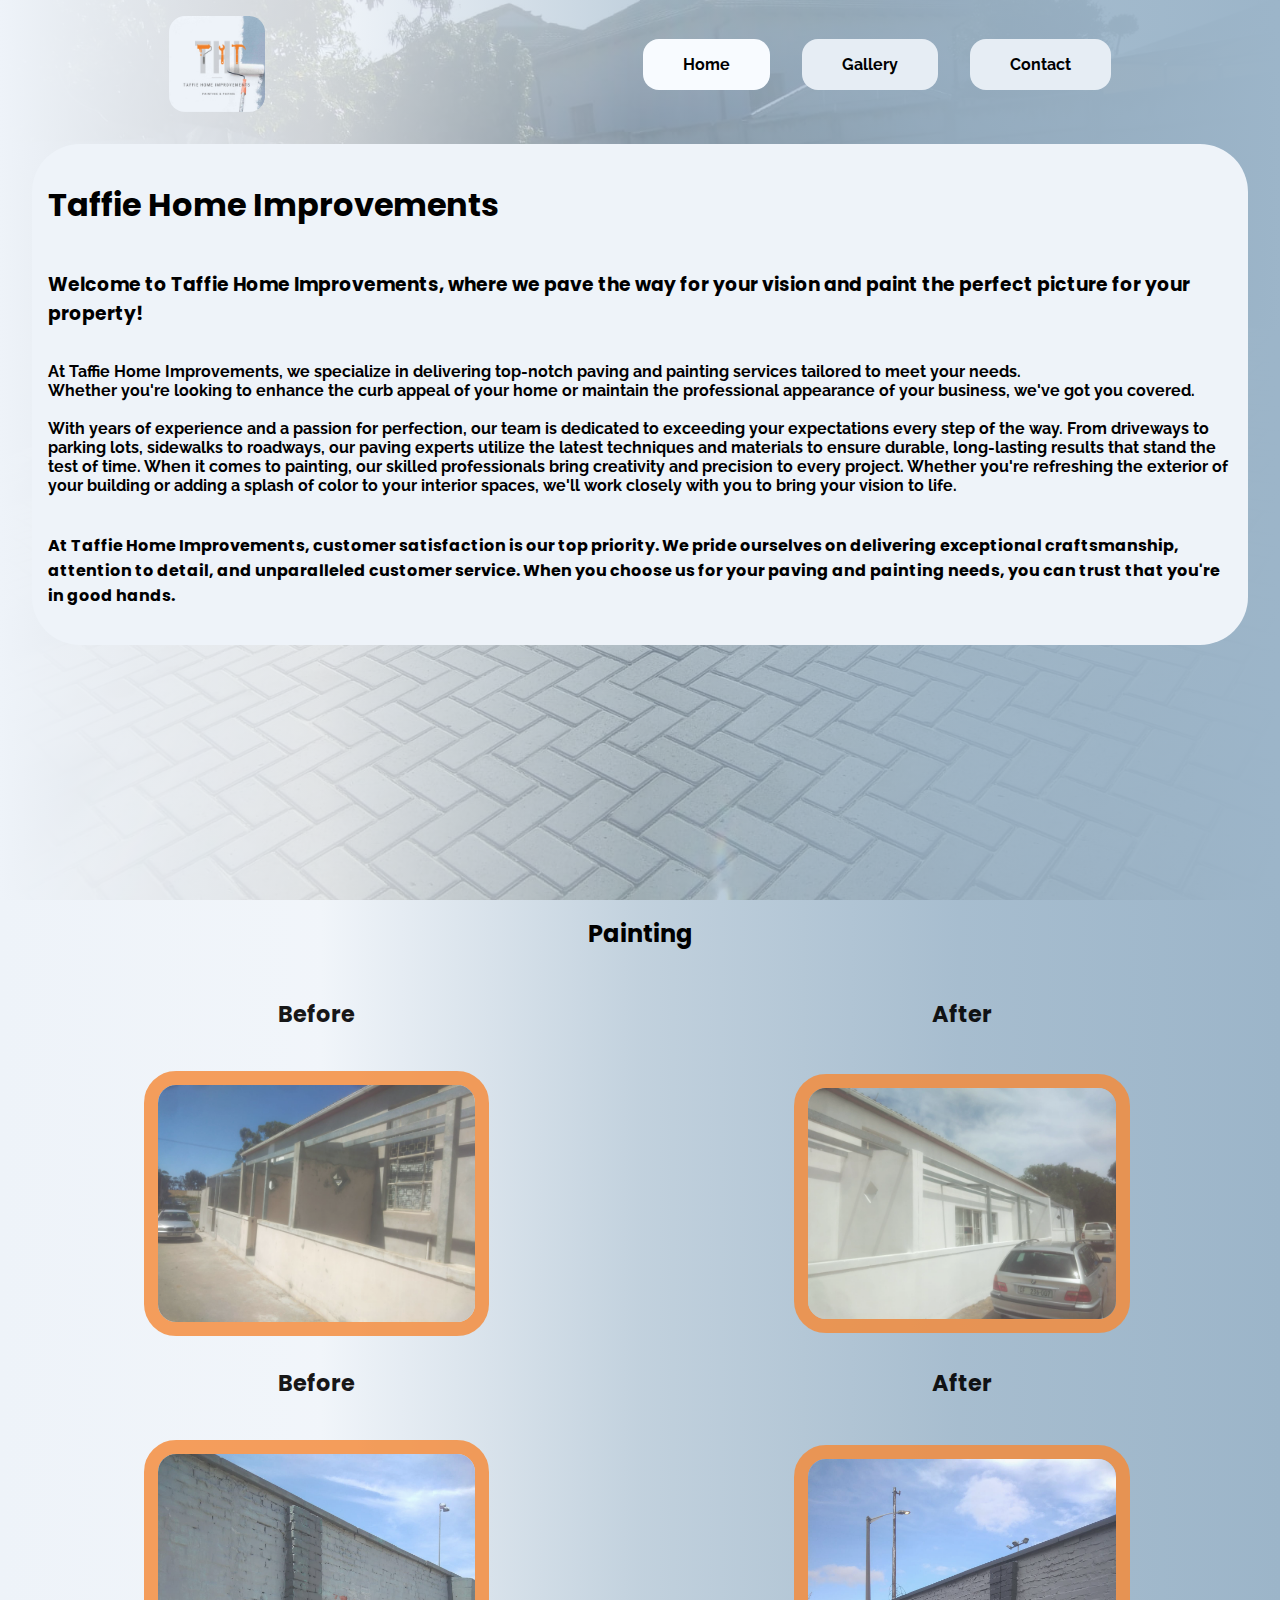
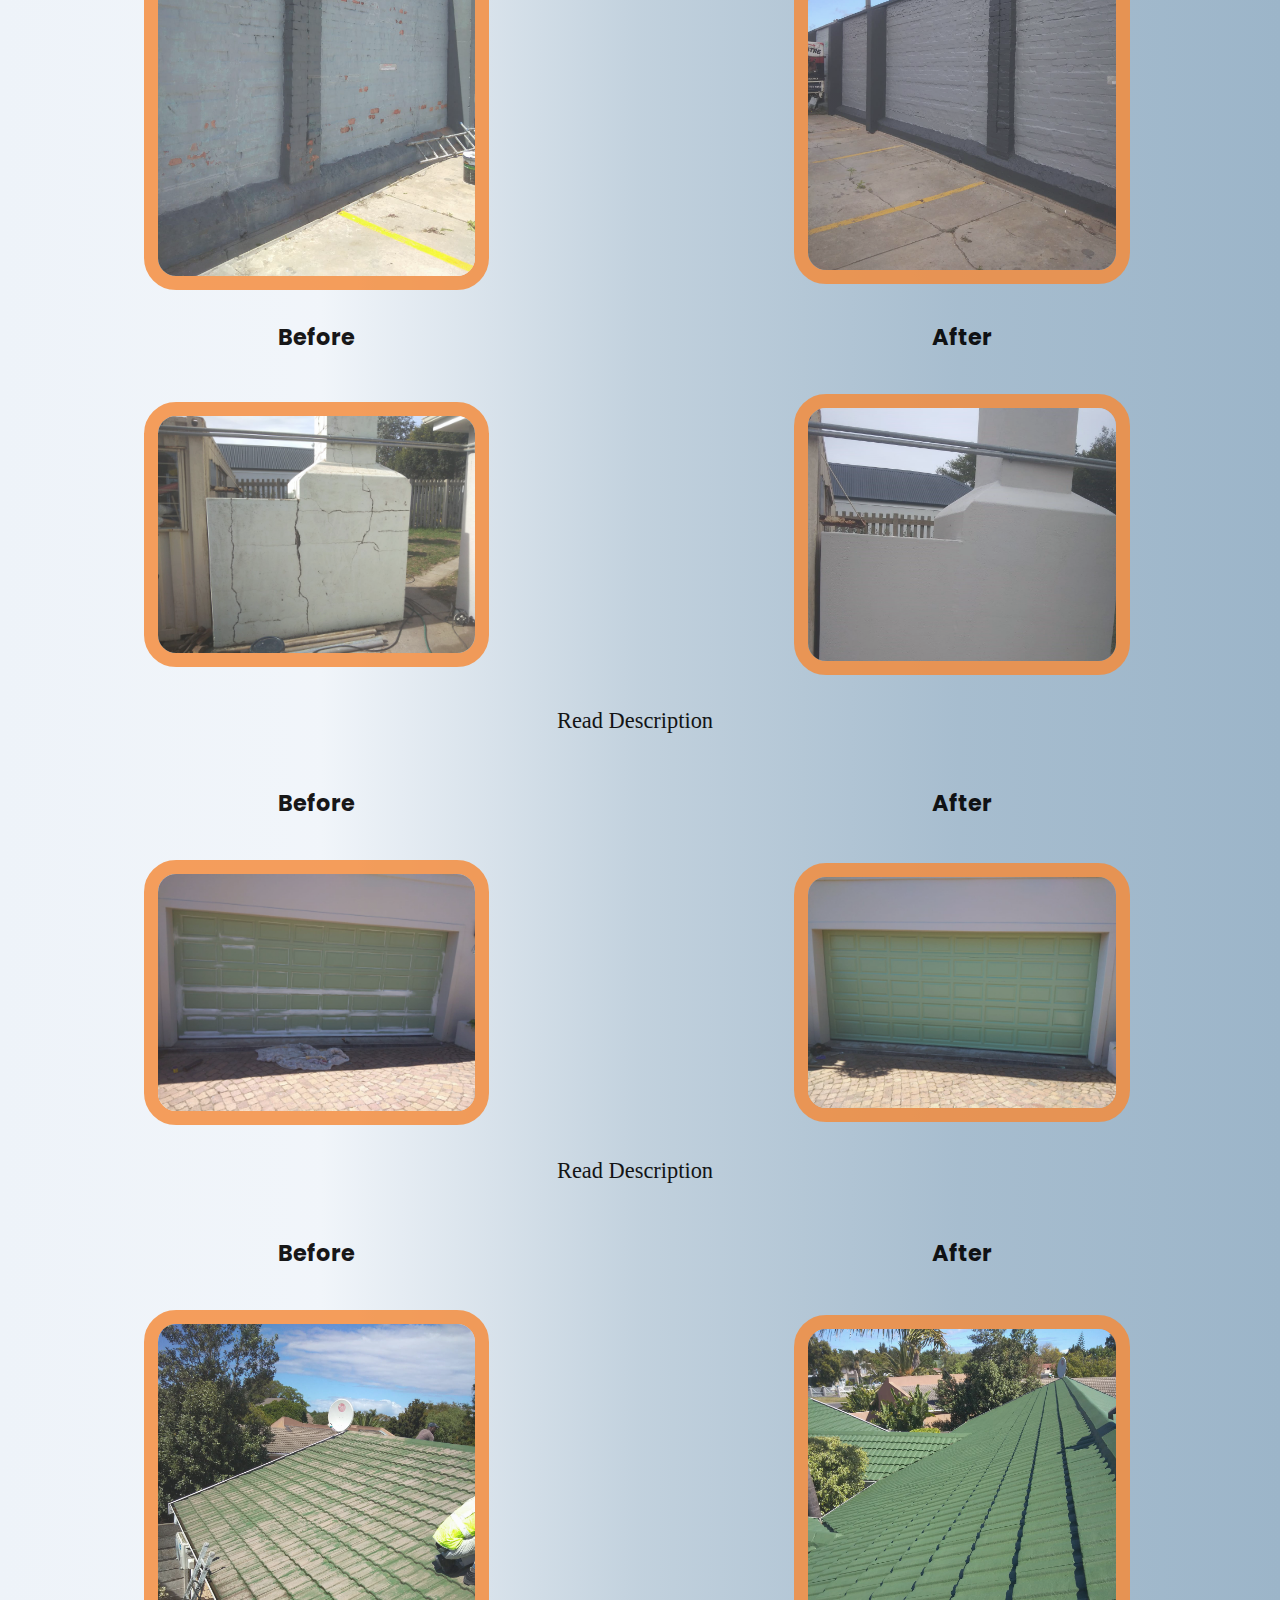
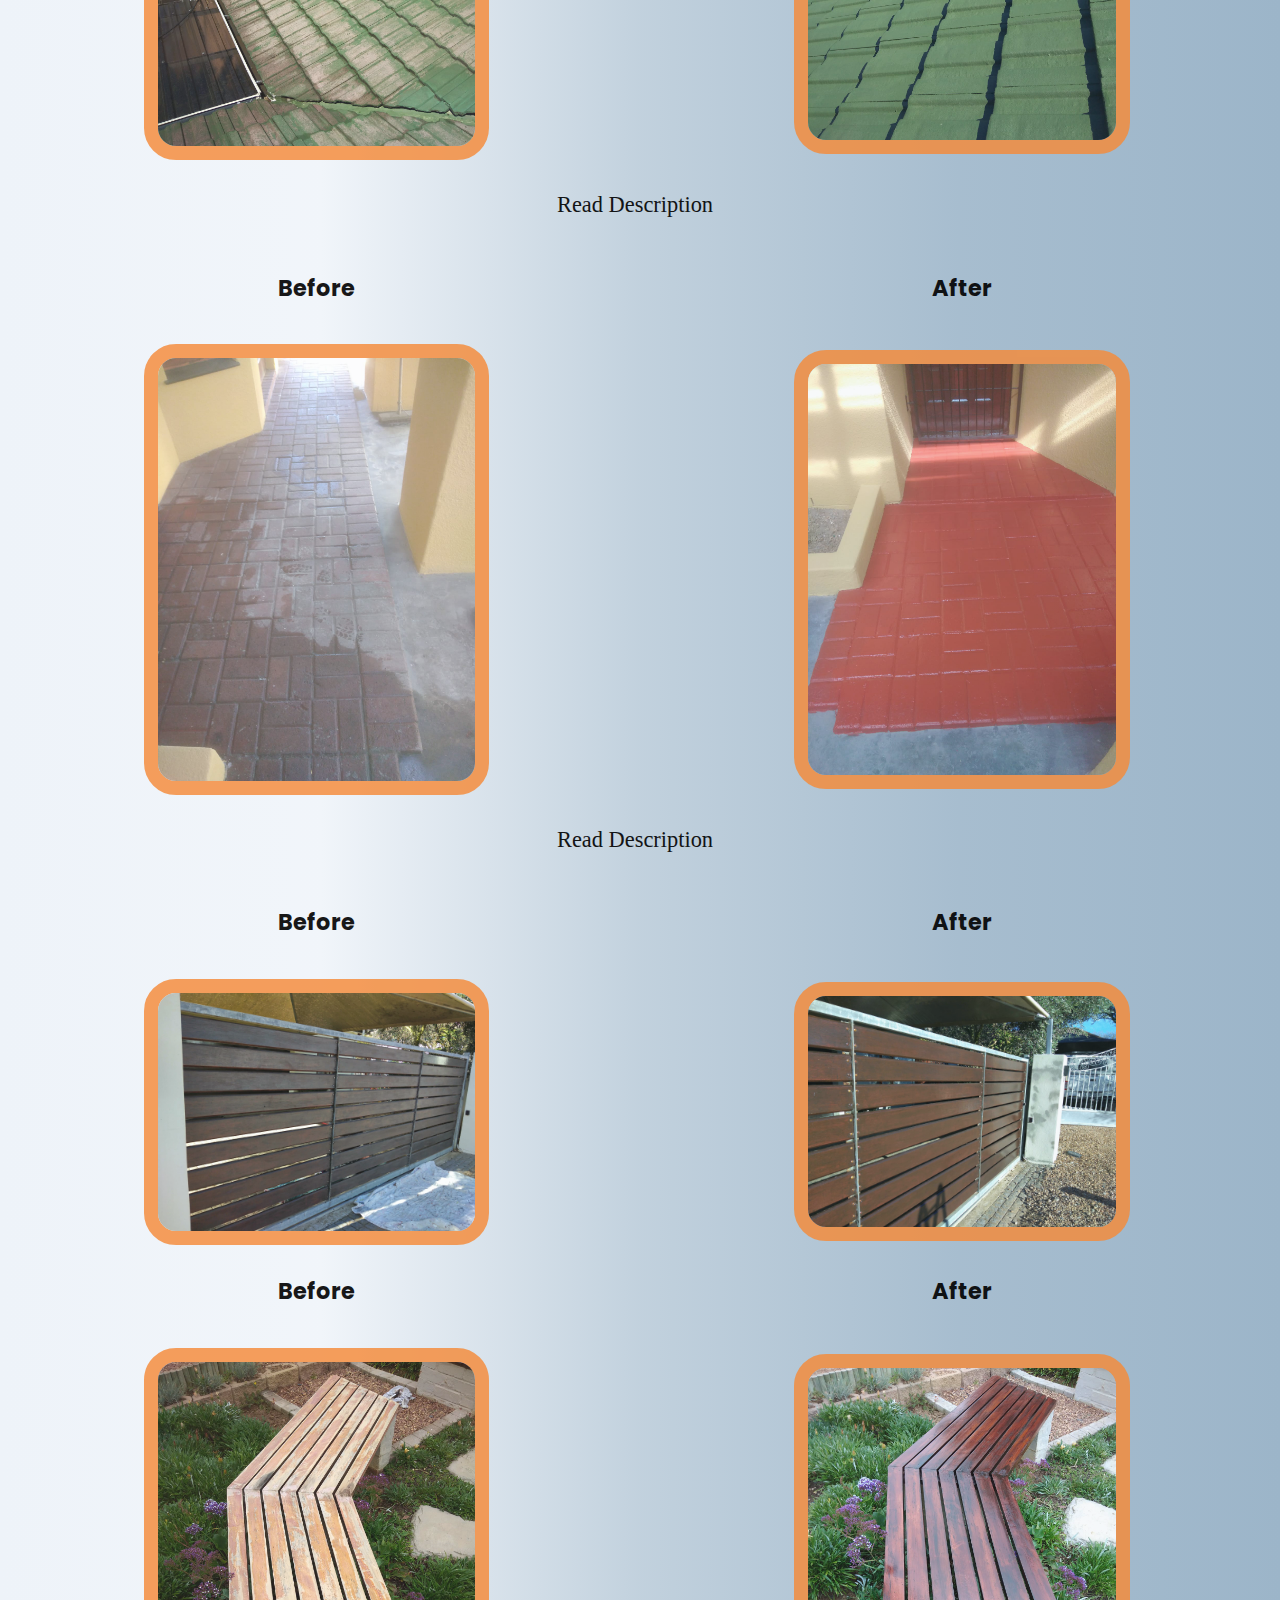
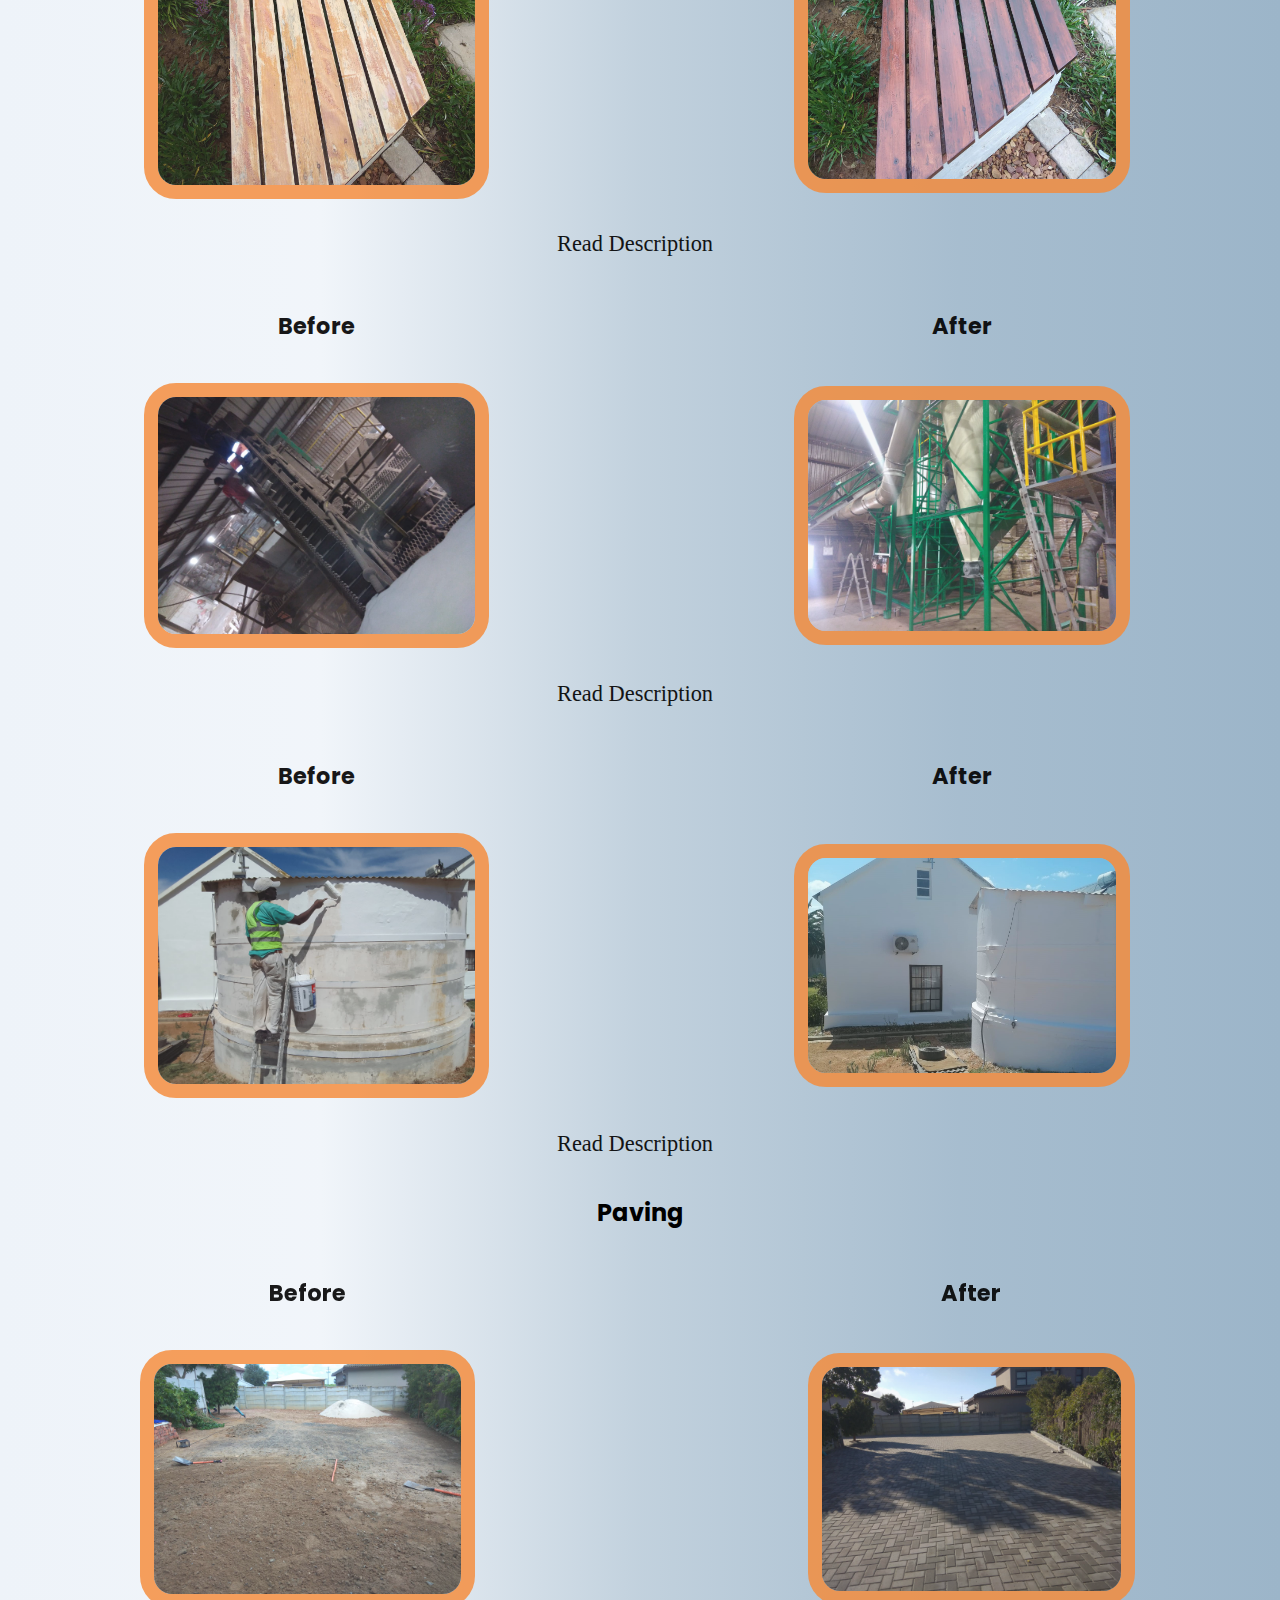
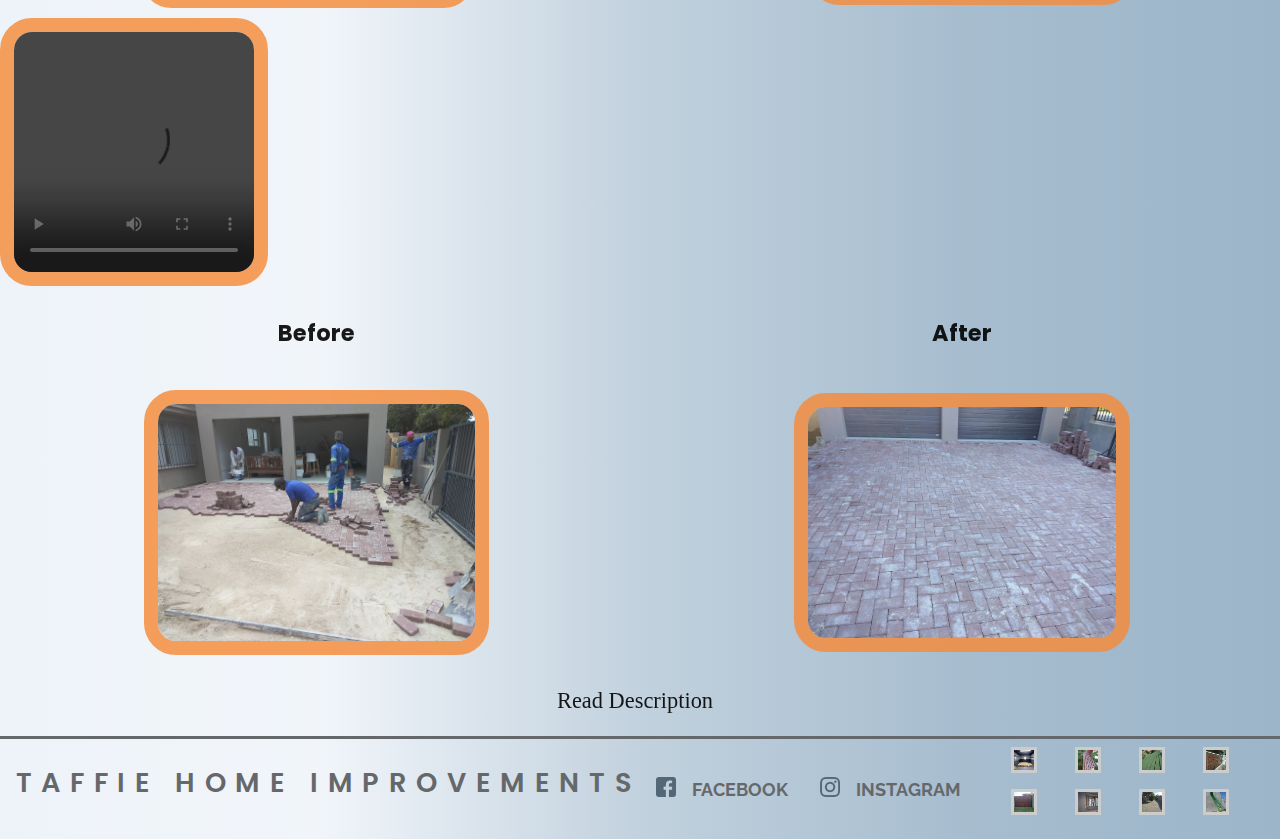
==== commit e955c7a1: "add j.query read more function" ====
--- a/index.html
+++ b/index.html
@@ -11,6 +11,12 @@
     <link rel="manifest" href="/site.webmanifest">
     <title>Taffie Home Improvements</title>
     <script src="index.js"></script>
+    <script src="https://code.jquery.com/jquery-3.6.0.min.js"></script>
+<style>
+    .long-description {
+        display: none;
+    }
+</style>
 </head>
 <body>
     <header>
@@ -50,65 +56,74 @@
             <img src="assets/paint17.jpg" alt="" class="before_img">
             <h4 class="after">After</h4>
             <img src="assets/paint18.jpg" alt="" class="after_img">
-            <h4 class="description">Desrciption</h4>
-            <p class="text">Preparation : Clean the walls, remove loose paint, fill cracks, and mask off surrounding areas.
-
-                <br>Priming : Apply a primer to improve adhesion and seal the surface.
+            <div class="description">
+                <p class="short-description"><span class="more-content">Read Description</span></p>
+                <p class="long-description"><strong>Preparation :</strong> Clean the walls, remove loose paint, fill cracks, and mask off surrounding areas.
+
+                    <strong><br>Priming :</strong> Apply a primer to improve adhesion and seal the surface.
+                    
+                    <strong><br>Choosing Paint :</strong> Select exterior-grade paint that withstands weather conditions and complements the building's style.
+                    
+                    <strong><br>Application :</strong> Use brushes, rollers, or sprayers to apply multiple coats of paint evenly.
+                    
+                    <strong><br>Drying and Curing :</strong> Allow sufficient drying time between coats and after the final coat for the paint to cure properly.
+                    
+                    <strong><br>Finishing Touches :</strong> Remove masking tape, inspect for imperfections, and make any necessary touch-ups.
+                    
+                    <br><span class="less-content">Read Less</span></p>
+            </div>
+        </section>
+        <!-- PAINT ROLL UP GARAGE -->
+        <section>
+            <h4 class="before">Before</h4>
+            <img src="assets/paint3.jpg" alt="" class="before_img">
+            <h4 class="after">After</h4>
+            <img src="assets/paint4.jpg" alt="" class="after_img">
+            <div class="description">
+                <p class="short-description"><span class="more-content">Read Description</span></p>
+                <p class="long-description"><strong>Preparation :</strong> Clean the surface thoroughly to remove dirt, grease, and debris. Sand any rough spots and repair any dents or scratches.
+
+                    <strong><br>Priming :</strong> Apply a primer suitable for metal surfaces to ensure proper adhesion and rust protection.
+                    
+                    <strong><br>Choosing Paint :</strong> Select a high-quality exterior paint specifically formulated for metal surfaces. Consider factors such as durability, weather resistance, and color.
+                    
+                    <strong><br>Application :</strong> Use a paintbrush or roller to apply the paint evenly over the entire surface of the garage gate. Pay attention to corners and crevices for complete coverage.
+                    
+                    <strong><br>Drying :</strong> Allow the first coat of paint to dry completely according to the manufacturer's instructions. Apply additional coats as needed for desired coverage and finish.
+                    
+                    <strong><br>Finishing Touches :</strong> Once the paint has dried, inspect the surface for any missed spots or imperfections. Touch up as necessary for a uniform appearance.
+    
+                    <strong><br>Maintenance :</strong> Regularly clean and inspect the painted surface to maintain its appearance and protect against damage from the elements.
                 
-                <br>Choosing Paint : Select exterior-grade paint that withstands weather conditions and complements the building's style.
+                    <br><span class="less-content">Read Less</span></p>
+            </div>
+        </section>
+        <!-- PAINT ROOF TILES -->
+        <section>
+            <h4 class="before">Before</h4>
+            <img src="assets/paint5.jpg" alt="" class="before_img">
+            <h4 class="after">After</h4>
+            <img src="assets/paint6.jpg" alt="" class="after_img">
+            <div class="description">
+                <p class="short-description"><span class="more-content">Read Description</span></p>
+                <p class="long-description"><strong>Cleaning :</strong> Begin by thoroughly cleaning the roof tiles to remove dirt, debris, moss, and algae. Pressure washing or scrubbing with a detergent solution may be necessary.
+
+                    <strong><br>Repairing :</strong> Inspect the roof for any damaged or loose tiles, and repair or replace them as needed. Fill any cracks or holes with an appropriate filler.
+                    
+                    <strong><br>Priming :</strong> Apply a primer specifically designed for roof surfaces to promote adhesion and provide a base for the paint.
+                    
+                    <strong><br>Choosing Paint :</strong> Select a high-quality exterior paint formulated for use on roof tiles. Consider factors such as color, durability, and weather resistance.
+                    
+                    <strong><br>Application :</strong> Use a brush, roller, or sprayer to apply the paint evenly to the roof tiles. Work methodically and carefully to ensure complete coverage.
+                    
+                    <strong><br>Drying :</strong> Allow the paint to dry thoroughly between coats and after the final coat. Follow the manufacturer's instructions regarding drying times and conditions.
+    
+                    <strong><br>Sealing :</strong> Consider applying a clear sealant over the painted tiles to provide additional protection against moisture and UV damage.
                 
-                <br>Application : Use brushes, rollers, or sprayers to apply multiple coats of paint evenly.
-                
-                <br>Drying and Curing : Allow sufficient drying time between coats and after the final coat for the paint to cure properly.
-                
-                <br>Finishing Touches : Remove masking tape, inspect for imperfections, and make any necessary touch-ups.
-            </p>   
-        </section>
-        <!-- PAINT ROLL UP GARAGE -->
-        <section>
-            <h4 class="before">Before</h4>
-            <img src="assets/paint3.jpg" alt="" class="before_img">
-            <h4 class="after">After</h4>
-            <img src="assets/paint4.jpg" alt="" class="after_img">
-            <h4 class="description">Desrciption</h4>
-            <p class="text">Preparation : Clean the surface thoroughly to remove dirt, grease, and debris. Sand any rough spots and repair any dents or scratches.
-
-                <br>Priming : Apply a primer suitable for metal surfaces to ensure proper adhesion and rust protection.
-                
-                <br>Choosing Paint : Select a high-quality exterior paint specifically formulated for metal surfaces. Consider factors such as durability, weather resistance, and color.
-                
-                <br>Application : Use a paintbrush or roller to apply the paint evenly over the entire surface of the garage gate. Pay attention to corners and crevices for complete coverage.
-                
-                <br>Drying : Allow the first coat of paint to dry completely according to the manufacturer's instructions. Apply additional coats as needed for desired coverage and finish.
-                
-                <br>Finishing Touches : Once the paint has dried, inspect the surface for any missed spots or imperfections. Touch up as necessary for a uniform appearance.
-
-                <br>Maintenance : Regularly clean and inspect the painted surface to maintain its appearance and protect against damage from the elements.
-            </p>        
-        </section>
-        <!-- PAINT ROOF TILES -->
-        <section>
-            <h4 class="before">Before</h4>
-            <img src="assets/paint5.jpg" alt="" class="before_img">
-            <h4 class="after">After</h4>
-            <img src="assets/paint6.jpg" alt="" class="after_img">
-            <h4 class="description">Desrciption</h4>
-            <p class="text">Cleaning : Begin by thoroughly cleaning the roof tiles to remove dirt, debris, moss, and algae. Pressure washing or scrubbing with a detergent solution may be necessary.
-
-                <br>Repairing : Inspect the roof for any damaged or loose tiles, and repair or replace them as needed. Fill any cracks or holes with an appropriate filler.
-                
-                <br>Priming : Apply a primer specifically designed for roof surfaces to promote adhesion and provide a base for the paint.
-                
-                <br>Choosing Paint : Select a high-quality exterior paint formulated for use on roof tiles. Consider factors such as color, durability, and weather resistance.
-                
-                <br>Application : Use a brush, roller, or sprayer to apply the paint evenly to the roof tiles. Work methodically and carefully to ensure complete coverage.
-                
-                <br>Drying : Allow the paint to dry thoroughly between coats and after the final coat. Follow the manufacturer's instructions regarding drying times and conditions.
-
-                <br>Sealing : Consider applying a clear sealant over the painted tiles to provide additional protection against moisture and UV damage.
-            
-                <br>Maintenance : Regularly inspect the painted roof tiles for any signs of wear or damage, and touch up as needed to maintain their appearance and protection.
-            </p>        
+                    <strong><br>Maintenance :</strong> Regularly inspect the painted roof tiles for any signs of wear or damage, and touch up as needed to maintain their appearance and protection.
+                    
+                    <br><span class="less-content">Read Less</span></p>
+            </div>       
         </section>
         <!-- PAINT PAVING -->
         <section>
@@ -116,23 +131,26 @@
             <img src="assets/paint9.jpg" alt="" class="before_img">
             <h4 class="after">After</h4>
             <img src="assets/paint10.jpg" alt="" class="after_img">
-            <h4 class="description">Desrciption</h4>
-            <p class="text">Cleaning : Begin by thoroughly cleaning the paving surface to remove dirt, oil, grease, and any other contaminants. Pressure washing or scrubbing with a detergent solution may be necessary to ensure a clean surface.
-
-                <br>Repairing : Inspect the paving for any cracks, holes, or uneven areas, and repair them as needed. Fill cracks with an appropriate filler and level uneven surfaces.
-                
-                <br>Priming : Apply a primer specifically designed for use on paving surfaces to promote adhesion and provide a base for the paint. This step is especially important for concrete or porous surfaces.
-                
-                <br>Choosing Paint : Select a high-quality exterior paint suitable for use on paving surfaces. Consider factors such as durability, slip resistance, and weather resistance. Acrylic or epoxy-based paints are commonly used for outdoor paving.
-                
-                <br>Application : Use a brush, roller, or sprayer to apply the paint evenly to the paving surface. Work in small sections and ensure complete coverage. Pay special attention to edges and corners.
-                
-                <br>Drying : Allow the paint to dry thoroughly between coats and after the final coat. Follow the manufacturer's instructions regarding drying times and conditions. Avoid walking or driving on the painted surface until it is fully cured.
-
-                <br>Sealing (optional) : Consider applying a clear sealant over the painted paving surface to provide additional protection against wear, stains, and UV damage. This step can also enhance the appearance and longevity of the paint job.
-            
-                <br>Maintenance : Regularly inspect the painted paving surface for any signs of wear or damage, and touch up as needed to maintain its appearance and protection. Clean the surface periodically to remove dirt, debris, and stains.
-            </p>            
+            <div class="description">
+                <p class="short-description"><span class="more-content">Read Description</span></p>
+                <p class="long-description"><strong>Cleaning :</strong> Begin by thoroughly cleaning the paving surface to remove dirt, oil, grease, and any other contaminants. Pressure washing or scrubbing with a detergent solution may be necessary to ensure a clean surface.
+
+                        <strong><br>Repairing :</strong> Inspect the paving for any cracks, holes, or uneven areas, and repair them as needed. Fill cracks with an appropriate filler and level uneven surfaces.
+                        
+                        <strong><br>Priming :</strong> Apply a primer specifically designed for use on paving surfaces to promote adhesion and provide a base for the paint. This step is especially important for concrete or porous surfaces.
+                        
+                        <strong><br>Choosing Paint :</strong> Select a high-quality exterior paint suitable for use on paving surfaces. Consider factors such as durability, slip resistance, and weather resistance. Acrylic or epoxy-based paints are commonly used for outdoor paving.
+                        
+                        <strong><br>Application :</strong> Use a brush, roller, or sprayer to apply the paint evenly to the paving surface. Work in small sections and ensure complete coverage. Pay special attention to edges and corners.
+                        
+                        <strong><br>Drying :</strong> Allow the paint to dry thoroughly between coats and after the final coat. Follow the manufacturer's instructions regarding drying times and conditions. Avoid walking or driving on the painted surface until it is fully cured.
+        
+                        <strong><br>Sealing (optional) :</strong> Consider applying a clear sealant over the painted paving surface to provide additional protection against wear, stains, and UV damage. This step can also enhance the appearance and longevity of the paint job.
+                    
+                        <strong><br>Maintenance :</strong> Regularly inspect the painted paving surface for any signs of wear or damage, and touch up as needed to maintain its appearance and protection. Clean the surface periodically to remove dirt, debris, and stains.
+                        
+                        <br><span class="less-content">Read Less</span></p>
+            </div>
         </section>
         <!-- VARNISH WOOD -->
         <section>
@@ -146,21 +164,24 @@
             <img src="assets/paint15.jpg" alt="" class="before_img">
             <h4 class="after">After</h4>
             <img src="assets/footerimg2.jpg" alt="" class="after_img">
-            <h4 class="description">Desrciption</h4>
-            <p class="text">Preparation: Begin by ensuring that the wooden chair is clean, dry, and free of any dirt, dust, or debris. Sand the surface lightly to smooth out any rough areas or imperfections.
-
-                <br>Choosing Varnish: Select a high-quality exterior varnish specifically designed for outdoor use. Consider factors such as durability, UV protection, and water resistance.
-                
-                <br>Application: Use a brush or roller to apply the varnish evenly to the wooden gate. Work in the direction of the wood grain to ensure smooth coverage. Apply multiple thin coats rather than a single thick coat for best results.
-                
-                <br>Drying: Allow the varnish to dry completely between coats and after the final coat. Follow the manufacturer's instructions regarding drying times and conditions. Avoid exposing the gate to moisture or extreme temperatures while the varnish is drying.
-                
-                <br>Sanding Between Coats: For a smooth and professional finish, lightly sand the surface between coats of varnish using fine-grit sandpaper. This helps to remove any imperfections and promotes adhesion between coats.
-                
-                <br>Sealing Joints and Ends: Pay special attention to sealing any joints, seams, or exposed end grains of the wooden gate to prevent moisture from seeping in and causing damage over time.
-
-                <br>Maintenance: Regularly inspect the varnished wooden gate for any signs of wear or damage, and touch up as needed to maintain its appearance and protection. Clean the surface periodically to remove dirt, dust, and debris.
-            </p>         
+            <div class="description">
+                <p class="short-description"><span class="more-content">Read Description</span></p>
+                <p class="long-description"><strong>Preparation :</strong> Begin by ensuring that the wooden chair is clean, dry, and free of any dirt, dust, or debris. Sand the surface lightly to smooth out any rough areas or imperfections.
+
+                        <strong><br>Choosing Varnish :</strong> Select a high-quality exterior varnish specifically designed for outdoor use. Consider factors such as durability, UV protection, and water resistance.
+                        
+                        <strong><br>Application :</strong> Use a brush or roller to apply the varnish evenly to the wooden gate. Work in the direction of the wood grain to ensure smooth coverage. Apply multiple thin coats rather than a single thick coat for best results.
+                        
+                        <strong><br>Drying :</strong> Allow the varnish to dry completely between coats and after the final coat. Follow the manufacturer's instructions regarding drying times and conditions. Avoid exposing the gate to moisture or extreme temperatures while the varnish is drying.
+                        
+                        <strong><br>Sanding Between Coats :</strong> For a smooth and professional finish, lightly sand the surface between coats of varnish using fine-grit sandpaper. This helps to remove any imperfections and promotes adhesion between coats.
+                        
+                        <strong><br>Sealing Joints and Ends :</strong> Pay special attention to sealing any joints, seams, or exposed end grains of the wooden gate to prevent moisture from seeping in and causing damage over time.
+        
+                        <strong><br>Maintenance :</strong> Regularly inspect the varnished wooden gate for any signs of wear or damage, and touch up as needed to maintain its appearance and protection. Clean the surface periodically to remove dirt, dust, and debris.
+                        
+                        <br><span class="less-content">Read Less</span></p>
+            </div>
         </section>
         <!-- PAINT FACTORY POLES -->
         <section>
@@ -168,44 +189,50 @@
             <img src="assets/paint13.jpg" alt="" class="before_img">
             <h4 class="after">After</h4>
             <img src="assets/paint14.jpg" alt="" class="after_img">
-            <h4 class="description">Desrciption</h4>
-            <p class="text">Cleaning : Begin by thoroughly cleaning the paving surface to remove dirt, oil, grease, and any other contaminants. Pressure washing or scrubbing with a detergent solution may be necessary to ensure a clean surface.
-
-                <br>Repairing : Inspect the paving for any cracks, holes, or uneven areas, and repair them as needed. Fill cracks with an appropriate filler and level uneven surfaces.
-                
-                <br>Priming : Apply a primer specifically designed for use on paving surfaces to promote adhesion and provide a base for the paint. This step is especially important for concrete or porous surfaces.
-                
-                <br>Choosing Paint : Select a high-quality exterior paint suitable for use on paving surfaces. Consider factors such as durability, slip resistance, and weather resistance. Acrylic or epoxy-based paints are commonly used for outdoor paving.
-                
-                <br>Application : Use a brush, roller, or sprayer to apply the paint evenly to the paving surface. Work in small sections and ensure complete coverage. Pay special attention to edges and corners.
-                
-                <br>Drying : Allow the paint to dry thoroughly between coats and after the final coat. Follow the manufacturer's instructions regarding drying times and conditions. Avoid walking or driving on the painted surface until it is fully cured.
-
-                <br>Sealing (optional) : Consider applying a clear sealant over the painted paving surface to provide additional protection against wear, stains, and UV damage. This step can also enhance the appearance and longevity of the paint job.
-            
-                <br>Maintenance : Regularly inspect the painted paving surface for any signs of wear or damage, and touch up as needed to maintain its appearance and protection. Clean the surface periodically to remove dirt, debris, and stains.
-            </p>  
+            <div class="description">
+                <p class="short-description"><span class="more-content">Read Description</span></p>
+                <p class="long-description"><strong>Cleaning :</strong> Begin by thoroughly cleaning the paving surface to remove dirt, oil, grease, and any other contaminants. Pressure washing or scrubbing with a detergent solution may be necessary to ensure a clean surface.
+
+                        <strong><br>Repairing :</strong> Inspect the paving for any cracks, holes, or uneven areas, and repair them as needed. Fill cracks with an appropriate filler and level uneven surfaces.
+                        
+                        <strong><br>Priming :</strong> Apply a primer specifically designed for use on paving surfaces to promote adhesion and provide a base for the paint. This step is especially important for concrete or porous surfaces.
+                        
+                        <strong><br>Choosing Paint :</strong> Select a high-quality exterior paint suitable for use on paving surfaces. Consider factors such as durability, slip resistance, and weather resistance. Acrylic or epoxy-based paints are commonly used for outdoor paving.
+                        
+                        <strong><br>Application :</strong> Use a brush, roller, or sprayer to apply the paint evenly to the paving surface. Work in small sections and ensure complete coverage. Pay special attention to edges and corners.
+                        
+                        <strong><br>Drying :</strong> Allow the paint to dry thoroughly between coats and after the final coat. Follow the manufacturer's instructions regarding drying times and conditions. Avoid walking or driving on the painted surface until it is fully cured.
+        
+                        <strong><br>Sealing (optional) :</strong> Consider applying a clear sealant over the painted paving surface to provide additional protection against wear, stains, and UV damage. This step can also enhance the appearance and longevity of the paint job.
+                    
+                        <strong><br>Maintenance :</strong> Regularly inspect the painted paving surface for any signs of wear or damage, and touch up as needed to maintain its appearance and protection. Clean the surface periodically to remove dirt, debris, and stains.
+                        
+                        <br><span class="less-content">Read Less</span></p>
+            </div>
         </section>
         <section>
             <h4 class="before">Before</h4>
             <img src="assets/paint19.jpg" alt="" class="before_img">
             <h4 class="after">After</h4>
             <img src="assets/paint20.jpg" alt="" class="after_img">
-            <h4  class="description">Desrciption</h4>
-            <p class="text">Preparation: Begin by selecting a suitable surface, often wood, prepared with gesso to create a smooth, absorbent base. The surface is then carefully sanded and cleaned to ensure proper adhesion of the paint.
-
-                    <br>Sketching : Outline the design of the icon using pencil or charcoal, adhering to traditional iconographic conventions and symbolism. This step requires precision and attention to detail to capture the intended imagery accurately.
-                    
-                    <br>Base Layers : Apply thin layers of paint, starting with lighter colors and gradually building up to darker shades. Traditional egg tempera or acrylic paints are commonly used, with each layer carefully applied and allowed to dry before proceeding.
-                    
-                    <br>Highlights and Details : Add highlights and intricate details using finer brushes and delicate strokes. These details often include facial features, garments, and symbolic elements, with emphasis on achieving a sense of depth and dimensionality.
-                    
-                    <br>Gold Leaf : Incorporate gold leaf or metallic paint for halos, backgrounds, and embellishments, symbolizing divine light and transcendence. Applying gold leaf requires skill and precision to achieve a smooth, luminous finish.
-                    
-                    <br>Varnishing : Once the painting is complete and thoroughly dry, apply a protective varnish to enhance colors, protect against dust and moisture, and impart a subtle sheen.
-    
-                    <br>Finishing Touches : Inspect the icon for any imperfections or areas that may require touch-ups. Traditional iconographers often sign their work discreetly, typically on the back or bottom edge of the icon.
-            </p>            
+            <div class="description">
+                <p class="short-description"><span class="more-content">Read Description</span></p>
+                <p class="long-description"><strong>Preparation :</strong> Begin by selecting a suitable surface, often wood, prepared with gesso to create a smooth, absorbent base. The surface is then carefully sanded and cleaned to ensure proper adhesion of the paint.
+
+                    <strong><br>Sketching :</strong> Outline the design of the icon using pencil or charcoal, adhering to traditional iconographic conventions and symbolism. This step requires precision and attention to detail to capture the intended imagery accurately.
+                    
+                    <strong><br>Base Layers :</strong> Apply thin layers of paint, starting with lighter colors and gradually building up to darker shades. Traditional egg tempera or acrylic paints are commonly used, with each layer carefully applied and allowed to dry before proceeding.
+                    
+                    <strong><br>Highlights and Details :</strong> Add highlights and intricate details using finer brushes and delicate strokes. These details often include facial features, garments, and symbolic elements, with emphasis on achieving a sense of depth and dimensionality.
+                    
+                    <strong><br>Gold Leaf :</strong> Incorporate gold leaf or metallic paint for halos, backgrounds, and embellishments, symbolizing divine light and transcendence. Applying gold leaf requires skill and precision to achieve a smooth, luminous finish.
+                    
+                    <strong><br>Varnishing :</strong> Once the painting is complete and thoroughly dry, apply a protective varnish to enhance colors, protect against dust and moisture, and impart a subtle sheen.
+    
+                    <strong><br>Finishing Touches :</strong> Inspect the icon for any imperfections or areas that may require touch-ups. Traditional iconographers often sign their work discreetly, typically on the back or bottom edge of the icon.
+                    
+                    <br><span class="less-content">Read Less</span></p>
+            </div>          
         </section>
         <h3 class="main_headers">Paving</h3>
         <section>
@@ -213,8 +240,7 @@
             <img src="assets/pav1.jpg" alt="" class="before_img">
             <h4 class="after">After</h4>
             <img src="assets/pave2.jpg" alt="" class="after_img">
-            <h4  class="description">Desrciption</h4>
-            <video class="text" controls>
+            <video class="description" controls>
                 <source src="assets/video1.mp4" type="video/mp4">
             </video>
         </section>
@@ -223,28 +249,30 @@
             <img src="assets/pave3.jpg" alt="" class="before_img">
             <h4 class="after">After</h4>
             <img src="assets/pave4.jpg" alt="" class="after_img">
-            <h4 class="description">Desrciption</h4>
-            <p class="text">
-                <br>Planning and Design : Begin by planning the layout and design of the brick paving, considering factors such as the shape of the area, desired pattern, and any drainage requirements.
+            <div class="description">
+                <p class="short-description"><span class="more-content">Read Description</span></p>
+                <p class="long-description"><strong>Planning and Design :</strong> Begin by planning the layout and design of the brick paving, considering factors such as the shape of the area, desired pattern, and any drainage requirements.
                 
-                <br>Site Preparation : Prepare the area by excavating the soil to the desired depth, typically around 6-8 inches, depending on the type of soil and intended use of the paved area. Ensure the ground is level and compacted.
-                
-                <br>Base Installation : Lay a base layer of crushed stone or gravel, known as the sub-base, to provide stability and drainage. Compact the sub-base thoroughly to create a firm foundation for the bricks.
-                
-                <br>Edge Restraints: Install edge restraints along the perimeter of the paved area to contain the bricks and prevent shifting over time. These can be made of metal, plastic, or concrete, and should be securely anchored into the ground.
-                
-                <br>Sand Bedding : Spread a layer of coarse sand over the compacted sub-base to create a smooth and level surface for laying the bricks. Use a screed or straight edge to ensure uniform thickness.
-
-                <br>Brick Installation : Lay the bricks in the desired pattern, starting from one corner and working outward. Use a string line or chalk lines to maintain straight edges and proper alignment. Leave small gaps, known as joints, between the bricks for sand or mortar.
-
-                <br>Cutting Bricks : Use a brick saw or chisel to cut bricks to fit along the edges and around obstacles such as trees or structures.
-
-                <br>Joint Filling : Fill the joints between the bricks with sand or mortar, depending on the desired finish. Sweep the material into the joints and compact it with a tamper or vibrating plate compactor to ensure stability and prevent weeds from growing between the bricks.
-
-                <br>Finishing Touches : Clean the surface of the paved area to remove any excess sand or mortar residue. Apply a sealer if desired to protect the bricks and enhance their appearance.
-
-                <br>Maintenance : Regularly inspect the paved area for signs of wear, settling, or damage, and make any necessary repairs or adjustments to ensure the longevity and stability of the brick paving.
-            </p>          
+                    <strong><br>Site Preparation :</strong> Prepare the area by excavating the soil to the desired depth, typically around 6-8 inches, depending on the type of soil and intended use of the paved area. Ensure the ground is level and compacted.
+                    
+                    <strong><br>Base Installation :</strong> Lay a base layer of crushed stone or gravel, known as the sub-base, to provide stability and drainage. Compact the sub-base thoroughly to create a firm foundation for the bricks.
+                    
+                    <strong><br>Edge Restraints :</strong> Install edge restraints along the perimeter of the paved area to contain the bricks and prevent shifting over time. These can be made of metal, plastic, or concrete, and should be securely anchored into the ground.
+                    
+                    <strong><br>Sand Bedding :</strong> Spread a layer of coarse sand over the compacted sub-base to create a smooth and level surface for laying the bricks. Use a screed or straight edge to ensure uniform thickness.
+    
+                    <strong><br>Brick Installation :</strong> Lay the bricks in the desired pattern, starting from one corner and working outward. Use a string line or chalk lines to maintain straight edges and proper alignment. Leave small gaps, known as joints, between the bricks for sand or mortar.
+    
+                    <strong><br>Cutting Bricks :</strong> Use a brick saw or chisel to cut bricks to fit along the edges and around obstacles such as trees or structures.
+    
+                    <strong><br>Joint Filling :</strong> Fill the joints between the bricks with sand or mortar, depending on the desired finish. Sweep the material into the joints and compact it with a tamper or vibrating plate compactor to ensure stability and prevent weeds from growing between the bricks.
+    
+                    <strong><br>Finishing Touches :</strong> Clean the surface of the paved area to remove any excess sand or mortar residue. Apply a sealer if desired to protect the bricks and enhance their appearance.
+    
+                    <strong><br>Maintenance :</strong> Regularly inspect the paved area for signs of wear, settling, or damage, and make any necessary repairs or adjustments to ensure the longevity and stability of the brick paving.
+                    
+                    <br><span class="less-content">Read Less</span></p>
+            </div>
         </section>
     </main>
     <footer>
@@ -274,5 +302,15 @@
             </div>
         </div>
     </footer>
+    <script>
+        $(document).ready(function(){
+            $(".more-content").click(function(){
+                $(".long-description").toggle();
+            });
+            $(".less-content").click(function(){
+                $(".long-description").hide();
+            });
+        });
+    </script>
 </body>
 </html>--- a/index.css
+++ b/index.css
@@ -19,8 +19,8 @@
     align-items: center;
   }
   .logo {
-    width: 6rem;
-    height: 6rem;
+    width: 2rem;
+    height: 2rem;
     border-radius: 2rem;
     padding: 1rem;
   }
@@ -32,16 +32,16 @@
   }
   .nav_list_items {
     list-style-type: none;
-    margin: 0.5rem;
-    padding: 1rem;
+    margin: 0.2rem;
+    padding: 0.8rem;
     border-radius: 1rem;
     background-color: #e6edf4;
     cursor: pointer;
   }
   .nav_list_items_home {
     list-style-type: none;
-    margin: 0.5rem;
-    padding: 1rem;
+    margin: 0.2rem;
+    padding: 0.8rem;
     border-radius: 1rem;
     background-color: rgb(248 251 255);
     cursor: pointer;
@@ -72,7 +72,7 @@
   article {
     display: flex;
     flex-direction: column;
-    margin: 1.5rem;
+    margin: 0.5rem;
     border-radius: 3rem;
     padding: 0.5rem;
     background-color: #eef3f9;
@@ -81,7 +81,7 @@
     font-size: 1.3rem;
   }
   article h3 {
-    font-size: 1rem ;
+    font-size: 0.8rem ;
     margin: auto;
   }
   article p, article h4 {
@@ -91,7 +91,7 @@
     display: none;
     position: fixed;
     bottom: 20px;
-    right: 20px;
+    right: 2px;
     z-index: 99;
     border: none;
     background-color: transparent; /* Set background color to transparent */
@@ -129,7 +129,7 @@
     transition: transform 2s ease; 
   }
   .text {
-    margin: 0.5rem 5rem;
+    margin: 0.5rem 2rem;
     font-family: 'Raleway', sans-serif;
     text-align: left;
   }
@@ -144,6 +144,7 @@
     background: linear-gradient(to right,rgba(238, 243, 249, 1), rgb(238 243 249 / 82%), rgb(156 181 201 / 62%),rgb(156 181 201 / 89%),rgba(156, 181, 201, 1));
   }
   .details_name {
+    text-align: center;
     font-family: 'Poppins', sans-serif;    
     font-size: 1rem;
     font-weight: 600;
@@ -487,7 +488,7 @@
   article {
     display: flex;
     flex-direction: column;
-    margin: 5rem 2rem;
+    margin: 1rem 2rem;
     border-radius: 3rem;
     padding: 1rem;
     background-color: #eef3f9;
